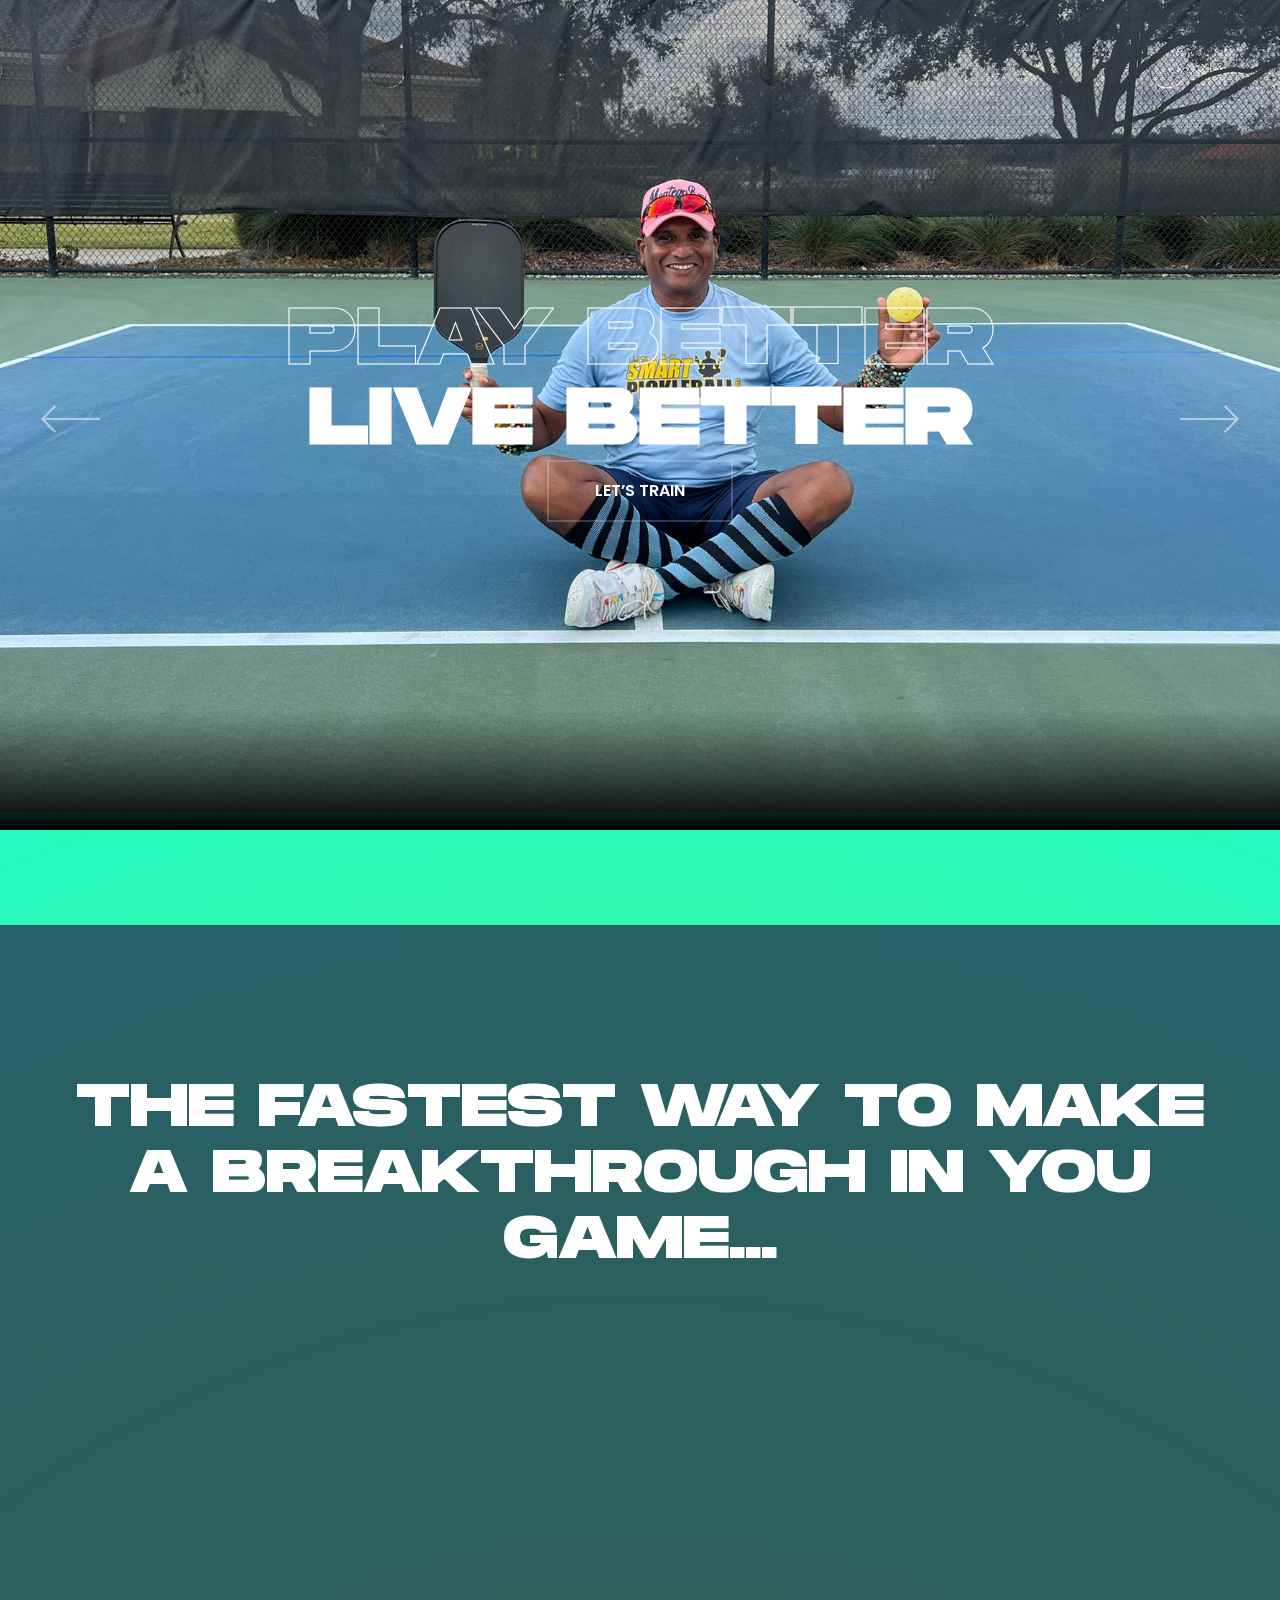
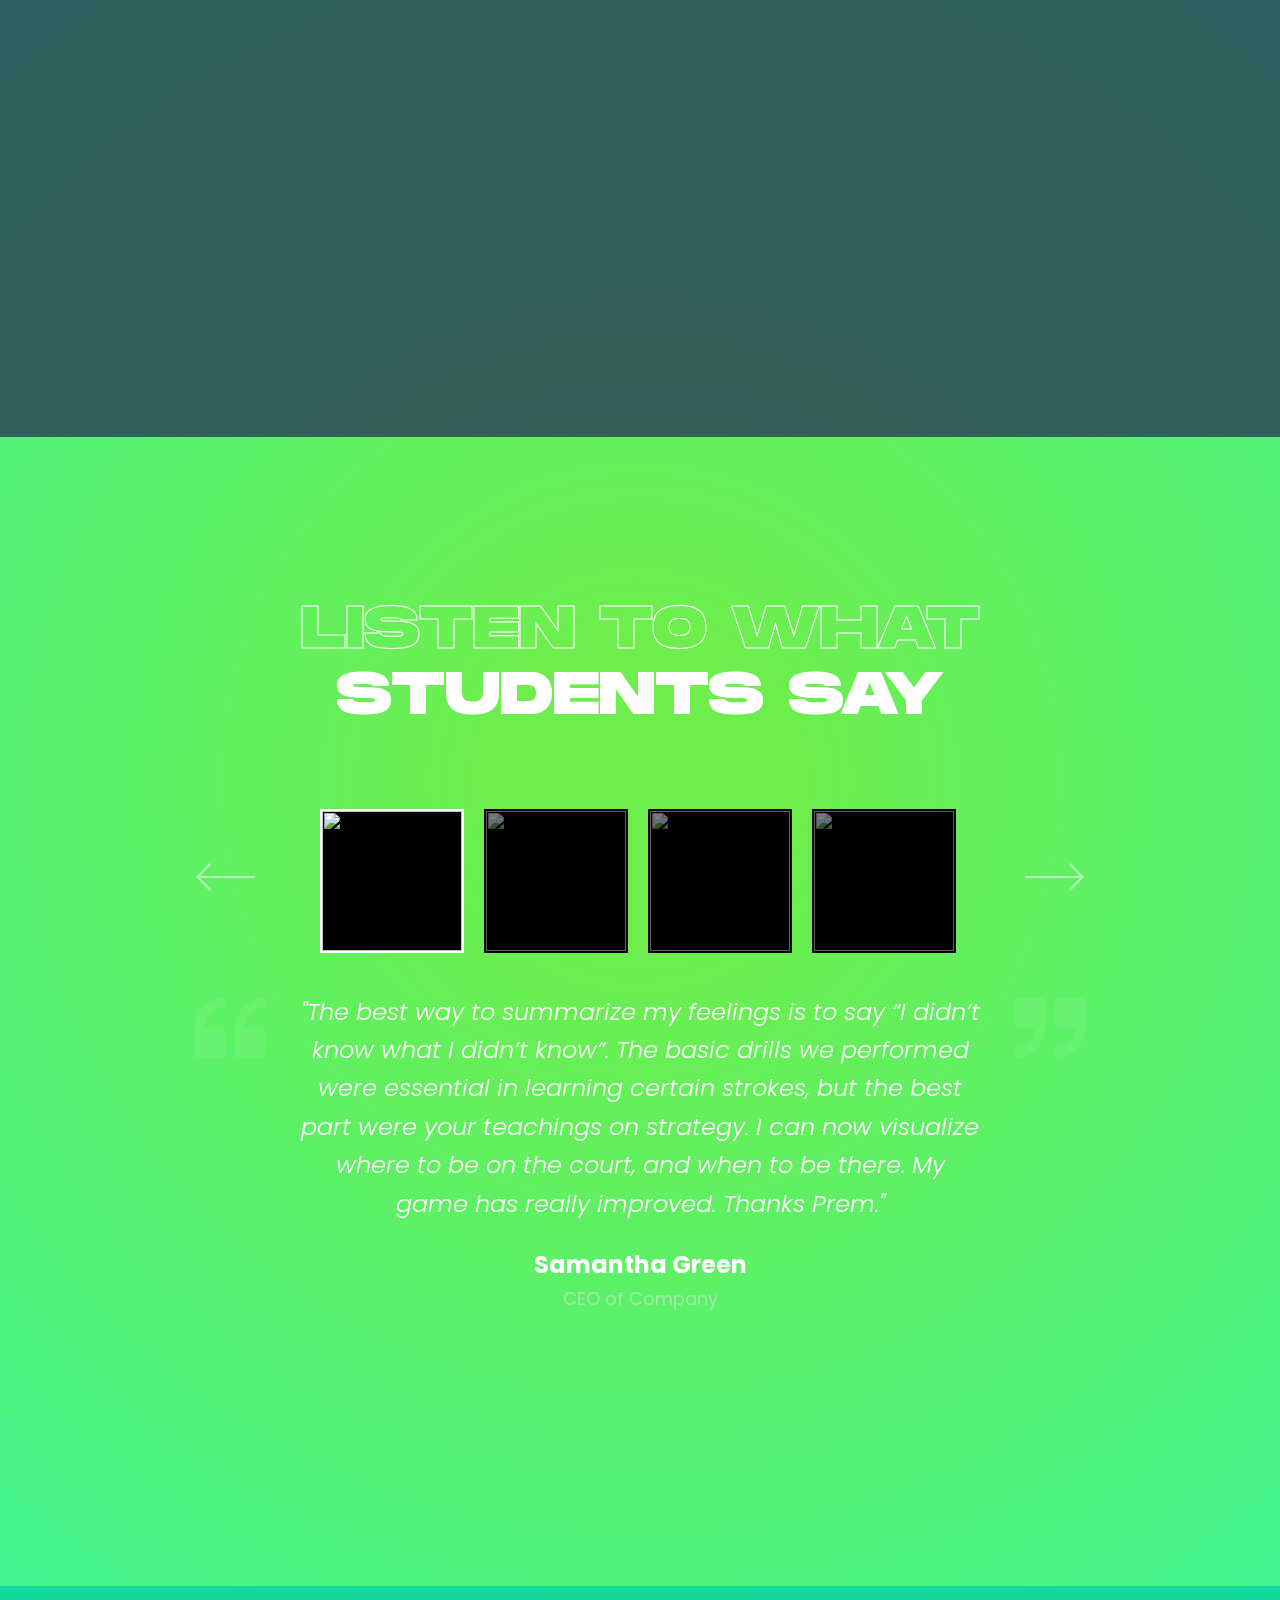
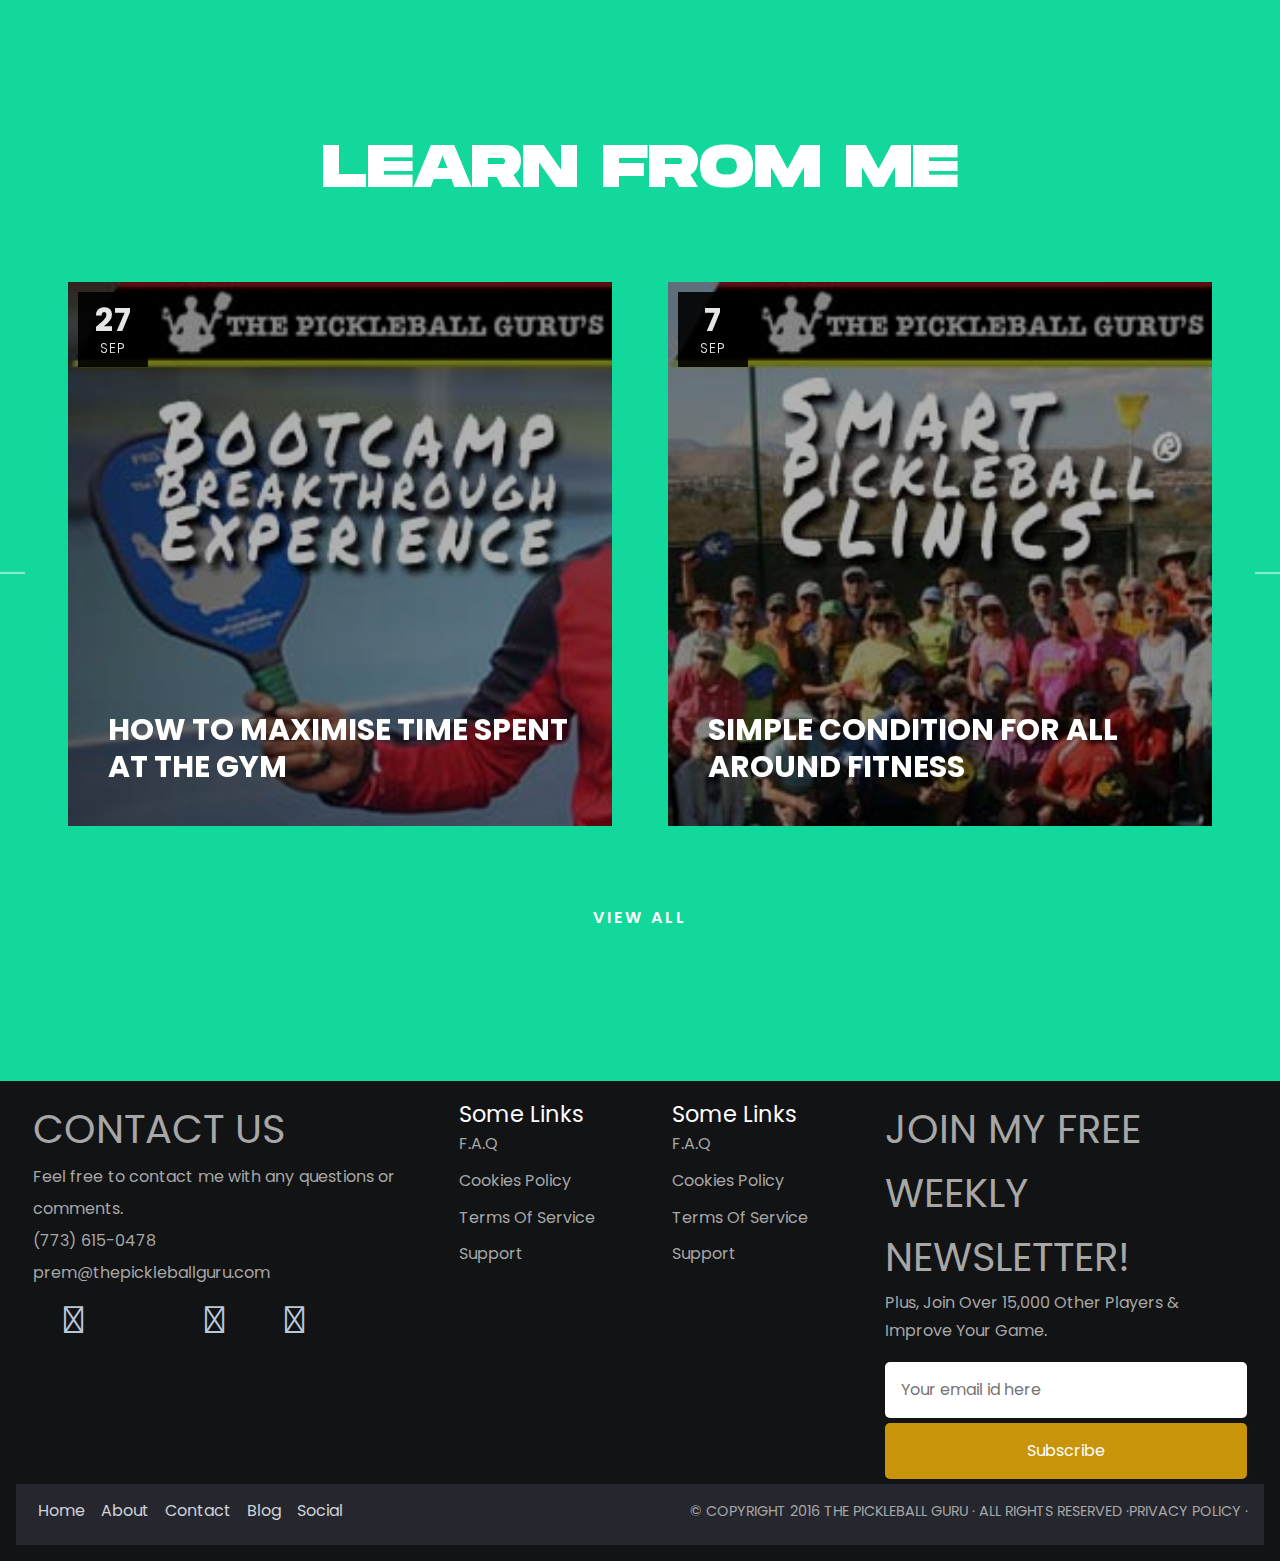
==== index.html @ e442450a "commit" ====
<!DOCTYPE html>
<html>

<!-- Mirrored from blackfit.getmytemplate.com/index.html by HTTrack Website Copier/3.x [XR&CO'2014], Tue, 21 Feb 2023 08:47:09 GMT -->
<head>
<meta charset="utf-8">
<title>The Pickleball GURU</title>
<!-- Stylesheets -->
<link href="css/bootstrap.css" rel="stylesheet">
<link href="css/style.css" rel="stylesheet">
<link href="css/responsive.css" rel="stylesheet">

<link rel="shortcut icon" href="images/logo1.png" type="image/x-icon">
<link rel="icon" href="images/logo1.png" type="image/x-icon">

<!-- Responsive -->
<meta http-equiv="X-UA-Compatible" content="IE=edge">
<meta name="viewport" content="width=device-width, initial-scale=1.0, maximum-scale=1.0, user-scalable=0">

<!--[if lt IE 9]><script src="https://cdnjs.cloudflare.com/ajax/libs/html5shiv/3.7.3/html5shiv.js"></script><![endif]-->
<!--[if lt IE 9]><script src="js/respond.js"></script><![endif]-->
</head>

<body class="hidden-bar-wrapper">

<div class="page-wrapper"> 	
 	<!-- Main Header-->
    <header class="main-header header-style-one">
    	
		<!--Header-Upper-->
        <div class="header-upper">
        	<div class="outer-container">
            	<div class="inner-container clearfix">					
					<!-- Header Social Box -->
					<div class="header-social-box clearfix">
						<a href="#" class="fa fa-facebook"></a>
						<a href="#" class="fa fa-twitter"></a>
						<a href="#" class="fa fa-instagram"></a>
						<a href="#" class="fa fa-linkedin"></a>
					</div>
					
					<div class="outer-box clearfix">
						
						<!-- Hidden Nav Toggler -->
						<div class="nav-toggler">
						   <div class="nav-btn"><button class="hidden-bar-opener">Menu</button></div>
						</div>
						<!-- / Hidden Nav Toggler -->
						
					</div>
					
					<div class="nav-outer clearfix">
						<!--Mobile Navigation Toggler-->
						<div class="mobile-nav-toggler"><span class="icon"><img src="images/icons/burger.svg" alt="" /></span></div>
						<!-- Main Menu -->
						<nav class="main-menu navbar-expand-md">
							<div class="navbar-header">
								<!-- Toggle Button -->    	
								<button class="navbar-toggler" type="button" data-toggle="collapse" data-target="#navbarSupportedContent" aria-controls="navbarSupportedContent" aria-expanded="false" aria-label="Toggle navigation">
									<span class="icon-bar"></span>
									<span class="icon-bar"></span>
									<span class="icon-bar"></span>
								</button>
							</div>
							
							<div class="navbar-collapse collapse clearfix" id="navbarSupportedContent">
								<ul class="navigation clearfix">
									<li class="dropdown"><a href="#"></a></li>
									<li class="dropdown"><a href="index.html">Home</a></li>
									<li class="dropdown"><a href="#">About Us</a></li>
									<li class="dropdown"><a href="#">Trainers</a></li>
									<li class="dropdown"><a href="#">Shop</a></li>
									<li class="dropdown"><a href="#">Blog</a></li>
									<li><a href="contact.html">Contact us</a></li>
								</ul>
							</div>
						</nav>
					</div>
                </div>
            </div>
        </div>
        <!--End Header Upper-->
        
		<!-- Sticky Header  -->
        <div class="sticky-header">
            <div class="auto-container clearfix">
                <!--Logo-->
                <div class="logo pull-left">
                    <a href="index.html" title=""><img src="images/logo1.png" style="width: 30%;" alt="" title=""></a>
                </div>
                <!--Right Col-->
                <div class="pull-right">
                    <!-- Main Menu -->
                    <nav class="main-menu">
                        <!--Keep This Empty / Menu will come through Javascript-->
                    </nav><!-- Main Menu End-->
					
                </div>
            </div>
        </div><!-- End Sticky Menu -->
		


		</div>
		<!-- Mobile Menu  -->
        <div class="mobile-menu">
            <div class="menu-backdrop"></div>
            <div class="close-btn"><span class="icon flaticon-multiply"></span></div>
            
            <nav class="menu-box">
                <div class="nav-logo"><a href="index.html"><img src="images/sidebar-logo.svg" alt="" title=""></a></div>
                <div class="menu-outer">
				<!--Here Menu Will Come Automatically Via Javascript / Same Menu as in Header--></div>
            </nav>
			
        </div>
		<!-- End Mobile Menu -->
	
    </header>
    <!-- End Main Header -->
	
	<!-- FullScreen Menu -->
	<div class="fullscreen-menu">
		<!--Close Btn-->
		<div class="close-menu"><span>Close</span></div>
		
		<div class="menu-outer-container">
			<div class="menu-box">
				<nav class="full-menu">
					<ul class="navigation">
						<li class><a href="index.html">Home</a></li>
						<li class="dropdown"><a href="#">About Us</a></li>
						<li class="dropdown"><a href="#">Trainers</a></li>
						<li class="dropdown"><a href="#">Shop</a></li>
						<li class="dropdown"><a href="#">Blog</a></li>
						<li><a href="contact.html">Contact us</a></li>
					</ul>
				</nav>
			</div>
		</div>
	</div>
	<!-- End FullScreen Menu -->
	
	<!-- Banner Section -->
    <section class="banner-section">
		<div class="main-slider-carousel owl-carousel owl-theme">
            
			<div class="slide">
				<div class="image-layer" style="background-image:url(images/main-slider/hero.jpeg)"></div>
				<div class="auto-container">
					<!-- Content Boxed -->
					<div class="content-boxed">
						<div class="inner-boxed">
							<h1>PLAY BETTER <span>LIVE BETTER</span></h1>
							<div class="btns-box">
								<div class="theme-btn purchase-box-btn btn-style-one"><span class="txt">LET’S TRAIN</span></div>
							</div>
						</div>
					</div>
				</div>
				
			</div>
			
			<div class="slide">
				<div class="image-layer" style="background-image:url(images/main-slider/hero2.jpg)"></div>
				<div class="auto-container">
					<!-- Content Boxed -->
					<div class="content-boxed">
						<div class="inner-boxed">
							<h1>PLAY BETTER <span>LIVE BETTER</span></h1>
							<div class="btns-box">
								<div class="theme-btn purchase-box-btn btn-style-one"><span class="txt">LET’S TRAIN</span></div>
							</div>
						</div>
					</div>
				</div>
				
			</div>
		</div>
	</section>
	
	<br>
	<br>
	<br>
	<br>
	
	<!-- Pricing Section -->
	<section class="pricing-section" style="background-image: url(images/background/hero5.jpg)">
		<div class="auto-container">
			<div class="sec-title centered">
				<h2>The Fastest Way to Make a Breakthrough in You Game…</h2>
			</div>
			<div class="row clearfix">
				
				<!-- Pricing Block -->
				<div class="price-block col-lg-4 col-md-4 col-sm-12">
					<div class="inner-box wow fadeInLeft" data-wow-delay="0ms" data-wow-duration="1500ms">
						<div class="icon-box">
							<img src="images/icons/re.png" alt="" />
						</div>
						
						<div class="price"><span>FREE WEBINAR:ON THE 5 BIGGEST MISTAKES MOST PICKLEBALL PLAYERS MAKE</span></div>
						<div class="text">Whether you're brand new or have played for years, you're probably make these silly mistakes on the court.        </div>
						<div class="theme-btn btn-style-one purchase-box-btn"><span class="txt">SERVE IT TO ME</span></div>
					</div>
				</div>
				
				<!-- Pricing Block -->
				<div class="price-block col-lg-4 col-md-4 col-sm-12">
					<div class="inner-box wow fadeInLeft" data-wow-delay="0ms" data-wow-duration="1500ms">
						<div class="icon-box">
							<iframe src="https://www.youtube.com/embed/zOK0CsacZWw" frameborder="0"></iframe>
						</div>
						<div class="price"><span>Use My Easy Ratings & Goals Guide to Find (& Improve) Your Current Skill Level</span></div>
						<div class="text">Use my simple “yes-or-no” criteria to determine your current level of play. PLUS, find out exactly what to focus on next to get to the next level.</div>
						<div class="theme-btn btn-style-one purchase-box-btn"><span class="txt">TELL ME MY LEVEL</span></div>
					</div>
				</div>
				
				<!-- Pricing Block -->
				<div class="price-block col-lg-4 col-md-4 col-sm-12">
					<div class="inner-box wow fadeInLeft" data-wow-delay="0ms" data-wow-duration="1500ms">
						<div class="icon-box">
							<iframe src="https://player.vimeo.com/video/210099347" frameborder="0"></iframe>
						</div>
						<div class="price"><span>FREE 3-Part Video Training Series on Using & Improving the "Critical" Third Shot</span></div>
						<div class="text">Find out why the third shot in pickleball is so important, the most common mistakes and get my Insider's Guide to Pickleball Drill Gear.</div>
						<div class="theme-btn btn-style-one purchase-box-btn"><span class="txt">I'M UP NEXT</span></div>
					</div>
				</div>
				
			</div>
		</div>
	</section>
	<!-- End Pricing Section -->
	<!-- Testimonial Section Two -->
	<section class="testimonial-section-two">
		<div class="auto-container">
			<div class="sec-title centered">
				<h2><span>LISTEN TO WHAT</span><br>STUDENTS SAY</h2>
			</div>
			
			<div class="testimonial-outer">
				
				
				<!--Product Thumbs Carousel-->
				<div class="client-thumb-outer">
                    <div class="client-thumbs-carousel owl-carousel owl-theme">
                        <div class="thumb-item">
                            <figure class="thumb-box"><img src="https://i.ibb.co/8x9xK4H/team.jpg" alt=""></figure>
                        </div>
                        <div class="thumb-item">
                            <figure class="thumb-box"><img src="https://i.ibb.co/8x9xK4H/team.jpg" alt=""></figure>
                        </div>
                        <div class="thumb-item">
                            <figure class="thumb-box"><img src="https://i.ibb.co/8x9xK4H/team.jpg" alt=""></figure>
                        </div>
                        <div class="thumb-item">
                            <figure class="thumb-box"><img src="https://i.ibb.co/8x9xK4H/team.jpg" alt=""></figure>
                        </div>
                        <div class="thumb-item">
                            <figure class="thumb-box"><img src="https://i.ibb.co/8x9xK4H/team.jpg" alt=""></figure>
                        </div>
                        <div class="thumb-item">
                            <figure class="thumb-box"><img src="https://i.ibb.co/8x9xK4H/team.jpg" alt=""></figure>
                        </div>
                    </div>
                </div>
				
            	<!-- Client Testimonial Carousel -->
                <div class="client-testimonial-carousel owl-carousel owl-theme">
                    <!--Testimonial Block -->
                    <div class="testimonial-block-two">
                        <div class="inner-box">
							<span class="quote-left flaticon-quote-3"></span>
							<span class="quote-right flaticon-quote-4"></span>
							<div class="text">     "The best way to summarize my feelings is to say “I didn’t know what I didn’t know”. The basic drills we performed were
								essential in learning certain strokes, but the best part were your teachings on strategy. I can now visualize where to
								be on the court, and when to be there. My game has really improved. Thanks Prem."</div>
							<div class="author-info">
								<div class="author-name">Samantha Green</div>
								<div class="designation">CEO of Company</div>
							</div>
                        </div>
                    </div>
                    
                    <!--Testimonial Block -->
                    <div class="testimonial-block-two">
                        <div class="inner-box">
							<span class="quote-left flaticon-quote-3"></span>
							<span class="quote-right flaticon-quote-4"></span>
							<div class="text">"All I can say is WOW!!! After just three days of working with Prem, my approach to the game has completely changed.
								Prem broke it down in a way that was easy to understand and relate to. He was able to point out my mistakes within
								minutes and helped me correct them even faster. He gave helpful tips for drilling and really helped me “play smarter”
								pickleball. All I know is, the next time Prem comes to my neck of the woods I will be the first one to sign up!”</div>
							<div class="author-info">
								<div class="author-name">Samantha Green</div>
								<div class="designation">CEO of Company</div>
							</div>
                        </div>
                    </div>
					
					<!--Testimonial Block -->
                    <div class="testimonial-block-two">
                        <div class="inner-box">
							<span class="quote-left flaticon-quote-3"></span>
							<span class="quote-right flaticon-quote-4"></span>
							<div class="text">"What I like about Prem is that he gives you a chance to come to your own realization that the changes he’s
								suggesting are good. He believes in what he’s saying, but he doesn’t pressure you to do it his way…"</div>
							<div class="author-info">
								<div class="author-name">Samantha Green</div>
								<div class="designation">CEO of Company</div>
							</div>
                        </div>
                    </div>
                    
                    <!--Testimonial Block -->
                    <div class="testimonial-block-two">
                        <div class="inner-box">
							<span class="quote-left flaticon-quote-3"></span>
							<span class="quote-right flaticon-quote-4"></span>
							<div class="text">"My wife I were very excited about taking your seminar. We had recently watched your webinar and learned some really
								good pointers and we hoped that doing your clinic would elevate our games. We loved it! You really brought up some
								things we never would have thought about on our own. We are putting our new knowledge to the test every game. Cant
								wait to get more playing time. We would tell anyone considering doing your clinic DO IT ! Thanks so much</div>
							<div class="author-info">
								<div class="author-name">Samantha Green</div>
								<div class="designation">CEO of Company</div>
							</div>
                        </div>
                    </div>
					
					<!--Testimonial Block -->
                    <div class="testimonial-block-two">
                        <div class="inner-box">
							<span class="quote-left flaticon-quote-3"></span>
							<span class="quote-right flaticon-quote-4"></span>
							<div class="text">“BLACKFIT’s 90 day challenge put me back in the gym on a consistent basis. I eat clean and listen to the advice of coach on every workout”</div>
							<div class="author-info">
								<div class="author-name">Samantha Green</div>
								<div class="designation">CEO of Company</div>
							</div>
                        </div>
                    </div>
					
					<!--Testimonial Block -->
                    
                    
                </div>
				
            </div>
			
		</div>
	</section>
	<!-- End Testimonial Section -->
	
	<!-- News Section -->
	<section class="news-section">
		<div class="auto-container">
			<div class="sec-title centered">
				<h2>Learn From Me</h2>
			</div>
			
			<div class="single-item-carousel owl-carousel owl-theme">
			
				<div class="row clearfix">
					
					<!-- Column -->
					<div class="column col-lg-6 col-md-12 col-sm-12">
					
						<!-- News Block -->
						<div class="news-block">
							<div class="inner-box">
								<a href="blog-detail.html" class="overlay-link"></a>
								<div class="image">
									<img src="images/background/learn1test1.jpg" alt="" />
									<div class="post-date">
										<span>27</span>SEP
									</div>
									<div class="content">
										<h4><a href="blog-detail.html">HOW TO MAXIMISE TIME SPENT AT THE GYM</a></h4>
									</div>
								</div>
							</div>
						</div>
					
					</div>
					
					<!-- Column -->
					<div class="column col-lg-6 col-md-12 col-sm-12">
						
						<!-- News Block -->
						<div class="news-block">
							<div class="inner-box">
								<a href="blog-detail.html" class="overlay-link"></a>
								<div class="image">
									<img src="images/background/learn-from-me-clinics.jpg" alt="" />
									<div class="post-date">
										<span>7</span>SEP
									</div>
									<div class="content">
										<h4><a href="blog-detail.html">SIMPLE CONDITION FOR ALL AROUND FITNESS</a></h4>
									</div>
								</div>
							</div>
						</div>
						
						<!-- News Block -->
						
						
					</div>
					
				</div>
				
				<div class="row clearfix">
					
					<!-- Column -->
					<div class="column col-lg-6 col-md-12 col-sm-12">
					
						<!-- News Block -->
						<div class="news-block">
							<div class="inner-box">
								<a href="blog-detail.html" class="overlay-link"></a>
								<div class="image">
									<img src="images/resource/news-1.jpg" alt="" />
									<div class="post-date">
										<span>27</span>SEP
									</div>
									<div class="content">
										<h4><a href="blog-detail.html">HOW TO MAXIMISE TIME SPENT AT THE GYM</a></h4>
									</div>
								</div>
							</div>
						</div>
					
					</div>
					
					<!-- Column -->
					<div class="column col-lg-6 col-md-12 col-sm-12">
						
						<!-- News Block -->
						<div class="news-block">
							<div class="inner-box">
								<a href="blog-detail.html" class="overlay-link"></a>
								<div class="image">
									<img src="images/resource/news-2.jpg" alt="" />
									<div class="post-date">
										<span>7</span>SEP
									</div>
									<div class="content">
										<h4><a href="blog-detail.html">SIMPLE CONDITION FOR ALL AROUND FITNESS</a></h4>
									</div>
								</div>
							</div>
						</div>
						
						<!-- News Block -->
						<div class="news-block">
							<div class="inner-box">
								<a href="blog-detail.html" class="overlay-link"></a>
								<div class="image">
									<img src="images/resource/news-3.jpg" alt="" />
									<div class="post-date">
										<span>18</span>SEP
									</div>
									<div class="content">
										<h4><a href="blog-detail.html">10 TIPS HOW TO PREPARE MEALS FAST AND EASY</a></h4>
									</div>
								</div>
							</div>
						</div>
						
					</div>
					
				</div>
				
				<div class="row clearfix">
					
					<!-- Column -->
					<div class="column col-lg-6 col-md-12 col-sm-12">
					
						<!-- News Block -->
						<div class="news-block">
							<div class="inner-box">
								<a href="blog-detail.html" class="overlay-link"></a>
								<div class="image">
									<img src="images/background/learn1test1.jpg" alt="" />
									<div class="post-date">
										<span>27</span>SEP
									</div>
									<div class="content">
										<h4><a href="blog-detail.html">HOW TO MAXIMISE TIME SPENT AT THE GYM</a></h4>
									</div>
								</div>
							</div>
						</div>
					
					</div>
					
					<!-- Column -->
					<div class="column col-lg-6 col-md-12 col-sm-12">
						
						<!-- News Block -->
						<div class="news-block">
							<div class="inner-box">
								<a href="blog-detail.html" class="overlay-link"></a>
								<div class="image">
									<img src="images/resource/news-2.jpg" alt="" />
									<div class="post-date">
										<span>7</span>SEP
									</div>
									<div class="content">
										<h4><a href="blog-detail.html">SIMPLE CONDITION FOR ALL AROUND FITNESS</a></h4>
									</div>
								</div>
							</div>
						</div>
						
						<!-- News Block -->
						<div class="news-block">
							<div class="inner-box">
								<a href="blog-detail.html" class="overlay-link"></a>
								<div class="image">
									<img src="images/resource/news-3.jpg" alt="" />
									<div class="post-date">
										<span>18</span>SEP
									</div>
									<div class="content">
										<h4><a href="blog-detail.html">10 TIPS HOW TO PREPARE MEALS FAST AND EASY</a></h4>
									</div>
								</div>
							</div>
						</div>
						
					</div>
					
				</div>
			
			</div>
			
			<div class="lower-text text-center">
				<a href="blog-detail-two.html" class="view-all">View all</a>
			</div>
			
		</div>
	</section>
	<!-- End News Section -->
	
	<!-- Main Footer -->
    <footer class="footer">
		<div class="row primary">
		  <div class="column about">
		
		  <h3>CONTACT US</h3>
		
		   <p>
			Feel free to contact me with any questions or comments.<br>
			(773) 615-0478<br>
			 prem@thepickleballguru.com<br>
		  </p>
		
		  <div class="social">
			<i class="fa-brands fa-facebook-square"></i>
			<i class="fa-brands fa-instagram-square"></i>
			<i class="fa-brands fa-twitter-square"></i>
			<i class="fa-brands fa-youtube-square"></i>
			<i class="fa-brands fa-whatsapp-square"></i>
		  </div>
		</div>
		
		<div class="column links">
		<h3>Some Links</h3>
		
		 <ul>
		
		  <li>
		   <a href="#faq">F.A.Q</a>
		  </li>
		  <li>
		   <a href="#cookies-policy">Cookies Policy</a>
		  </li>
		  <li>
		   <a href="#terms-of-services">Terms Of Service</a>
		  </li>
		  <li>
		   <a href="#support">Support</a>
		  </li>
		 </ul>
		
		</div>
		
		
		<div class="column links">
		  <h3>Some Links</h3>
		   <ul>
			<li>
			 <a href="#faq">F.A.Q</a>
			</li>
			<li>
			 <a href="#cookies-policy">Cookies Policy</a>
			</li>
			<li>
			<a href="#terms-of-services">Terms Of Service</a>
			</li>
			<li>
			<a href="#support">Support</a>
			</li>
		  </ul>
		</div>
		
		<div class="column subscribe">
		 <h3>JOIN MY FREE WEEKLY NEWSLETTER!</h3>
		 <p>Plus, Join Over 15,000 Other Players & Improve Your Game.</p>
		  <div>
		   <input class="input" type="email" placeholder="Your email id here" />
		   <button class="sub">Subscribe</button>
		  </div>
		</div>
		
		</div>
		
		<div class="row-foot copyright">
		  <div class="footer-menu">
		
		  <a href="">Home</a>
		  <a href="">About</a>
		  <a href="">Contact</a>
		  <a href="">Blog</a>
		  <a href="">Social</a>
		
		  </div>
		   <p>© COPYRIGHT 2016 THE PICKLEBALL GURU · ALL RIGHTS RESERVED ·PRIVACY POLICY ·</p>
		</div>
		</footer>
	
</div>
<!--End pagewrapper-->

<!--Scroll to top-->
<div class="scroll-to-top scroll-to-target" data-target="html"><span class="fa fa-angle-up"></span></div>

<!-- Purchase Popup -->
<div id="purchase-popup" class="purchase-popup">
	<div class="close-search theme-btn"><span>Close</span></div>
	<div class="popup-inner">
		<div class="overlay-layer"></div>
		
    	<div class="purchase-form">
			<div class="sec-title centered">
				<h2><span>GET IN THE</span> SMART GAME</h2>
				<div class="text">JOIN TODAY FOR MY FREE RATINGS & GOALS GUIDE	</div>
			</div>
        	
			<!-- Default Form -->
			<form method="post" action="http://blackfit.getmytemplate.com/contact.html">
				<div class="row clearfix">
				
					<div class="col-lg-6 col-md-6 col-sm-12 form-group">
						<input type="text" name="name" placeholder="Name" required>
					</div>
					
					<div class="col-lg-6 col-md-6 col-sm-12 form-group">
						<input type="email" name="email" placeholder="Email" required>
					</div>
					
					<div class="form-group text-center col-lg-12 col-md-12 col-sm-12">
						<button class="theme-btn btn-style-one" type="submit" name="submit-form"><span class="txt">GET FREE UPDATES</span></button>
					</div>
					
				</div>
			</form>
			
            
        </div>
        
    </div>
</div>

<script src="js/jquery.js"></script>
<script src="js/popper.min.js"></script>
<script src="js/bootstrap.min.js"></script>
<script src="js/jquery.mCustomScrollbar.concat.min.js"></script>
<script src="js/jquery.fancybox.js"></script>
<script src="js/appear.js"></script>
<script src="js/owl.js"></script>
<script src="js/wow.js"></script>
<script src="js/jquery-ui.js"></script>
<script src="js/script.js"></script>

</body>

<!-- Mirrored from blackfit.getmytemplate.com/index.html by HTTrack Website Copier/3.x [XR&CO'2014], Tue, 21 Feb 2023 08:47:10 GMT -->
</html>
---- css/style.css ----
/* BlackFit HTML Template */

/************ TABLE OF CONTENTS ***************
1. Fonts
2. Reset
3. Global
4. Main Header / Style Two / Style Three
5. Main Slider
6. Testimonial Section / Two
7. Services Section
8. We Are Section / Two
9. Gallery Section / Two
10. Counter Section / Two
11. Pricing Section / Two
12. Coaching Section
13. Calculator Section
14. News Section
15. Main Footer
16. Yoga Section
17. Timing Section
18. Team Section
19. In Touch Section
20. Page Title
21. Video Section
22. Comming Soon Section
23. Trainer Section
24. Trainer Section 02
25. Body Builder 01
26. Body Builder 02
27. Shop Items
28. Shop Detail
29. Cart Section
30. Checkout Section
31. Blog Widgets
32. Blog Detail Section
33. Error Section
34. Map Section
35. Contact Form Section

**********************************************/

@import url('https://fonts.googleapis.com/css?family=Poppins:300,400,500,600,700,800,900&amp;display=swap');

/* font-family: 'Poppins', sans-serif; */

@import url('font-awesome.css');
@import url('flaticon.css');
@import url('animate.css');
@import url('owl.css');
@import url('animation.css');
@import url('jquery-ui.css');
@import url('custom-animate.css');
@import url('jquery.fancybox.min.css');
@import url('jquery.bootstrap-touchspin.css');
@import url('jquery.mCustomScrollbar.min.css');

@font-face {
  font-family: 'MonumentExtended-Regular';
  src:  url('../fonts/monumentExtended-Regular.eot');
  src:  url('../fonts/monumentExtended-Regular.eot#iefix') format('embedded-opentype'),
    url('../fonts/monumentExtended-Regular.ttf') format('truetype'),
    url('../fonts/monumentExtended-Regular.woff') format('woff'),
    url('../fonts/monumentExtended-Regular.svg#monumentExtended-Regular') format('svg');
  font-weight: normal;
  font-style: normal;
  font-display: block;
}

@font-face {
  font-family: 'MonumentExtended-Ultrabold';
  src:  url('../fonts/monumentExtended-Ultrabold.eot');
  src:  url('../fonts/monumentExtended-Ultrabold.eot#iefix') format('embedded-opentype'),
    url('../fonts/monumentExtended-Ultrabold.ttf') format('truetype'),
    url('../fonts/monumentExtended-Ultrabold.woff') format('woff'),
    url('../fonts/monumentExtended-Ultrabold.html#monumentExtended-Ultrabold') format('svg');
  font-weight: normal;
  font-style: normal;
  font-display: block;
}

/*** 

====================================================================
	Reset
====================================================================

 ***/
 
* {
	margin:0px;
	padding:0px;
	border:none;
	outline:none;
}

/*** 

====================================================================
	Global Settings
====================================================================

 ***/

body {
	font-family: 'MonumentExtended-Regular';
	font-size:14px;
	color:#fff;
	line-height:1.7em;
	font-weight:400;
	background: rgb(109,238,76);
background: radial-gradient(circle, rgba(109,238,76,1) 6%, rgba(0,255,252,1) 100%);
	-moz-font-smoothing: antialiased;
}

.bordered-layout .page-wrapper{
	padding:0px 50px 0px;
}

a{
	text-decoration:none;
	cursor:pointer;
	color:#fdbd15;
}

button,
a:hover,a:focus,a:visited{
	text-decoration:none;
	outline:none !important;
}

h1,h2,h3,h4,h5,h6 {
	position:relative;
	font-weight:normal;
	margin:0px;
	background:none;
	line-height:1.6em;
	font-family: 'MonumentExtended-Ultrabold';
}

input,button,select,textarea{
	
}

textarea{
	overflow:hidden;
}

p{
	position:relative;
	line-height:1.8em;	
}

/* Typography */

h1{
	font-size:80px;
}

h2{
	font-size:60px;
}

h3{
	font-size:40px;
}

h4{
	font-size:30px;
}

h5{
	font-size:22px;
}

h6{
	font-size:18px;
}

.auto-container{
	position:static;
	max-width:1200px;
	padding:0px 15px;
	margin:0 auto;
}

.medium-container{
	max-width:850px;
}

.page-wrapper{
	position:relative;
	margin:0 auto;
	width:100%;
	min-width:300px;
}

ul,li{
	list-style:none;
	padding:0px;
	margin:0px;	
}

img{
	display:inline-block;
	max-width:100%;
}

.theme-btn{
	cursor:pointer;
	display:inline-block;
	transition:all 0.3s ease;
	-moz-transition:all 0.3s ease;
	-webkit-transition:all 0.3s ease;
	-ms-transition:all 0.3s ease;
	-o-transition:all 0.3s ease;
}

.centered{
	text-align:center;	
}

/***

====================================================================
	Scroll To Top style
====================================================================

***/

.scroll-to-top{
	position:fixed;
	bottom:60px;
	right:60px;
	width:60px;
	height:60px;
	color:#ffffff;
	font-size:18px;
	text-transform:uppercase;
	line-height:58px;
	text-align:center;
	z-index:100;
	cursor:pointer;
	display:none;
	border-radius:0px;
	border:1px solid #ffffff;
	-webkit-transition:all 300ms ease;
	-ms-transition:all 300ms ease;
	-o-transition:all 300ms ease;
	-moz-transition:all 300ms ease;
	transition:all 300ms ease;
}

.scroll-to-top:hover{
	color:#000000;
	background:#ffffff;
}

/* List Style One */

.list-style-one{
	position:relative;
}

.list-style-one li{
	position:relative;
	color:#ffffff;
	font-size:16px;
	padding-left:30px;
	font-weight:400;
	line-height:1.6em;
	margin-bottom:20px;
}

.list-style-one li .icon{
	position:absolute;
	left:0px;
	top:5px;
	color:#fe4c1c;
	font-size:18px;
	line-height:1em;
	font-weight:300;
	-webkit-transition:all 300ms ease;
	-moz-transition:all 300ms ease;
	-ms-transition:all 300ms ease;
	-o-transition:all 300ms ease;
	transition:all 300ms ease;
}

/* CUSTOM BUTTON */

.custom-btn {
	position: relative;
	display: inline-block;
	width: 200px;
	height: 58px;
	line-height: 56px;
	text-align: center;
	background-color: transparent;
	cursor: pointer;
	text-decoration: none;
	font-family: 'Poppins', sans-serif;
}

.custom-btn:hover {
	text-decoration: none;
}

.custom-btn:hover svg rect {
	stroke-width: 1;
	stroke-dasharray: 130, 500;
	stroke-dashoffset: 340;
	color:#ffffff;
}

.custom-btn svg {
	width: 200px;
	height: 58px;
	position: absolute;
	top: 0;
	left: 0;
}

.custom-btn svg rect {
	width: 198px;
	height: 56px;
	stroke-width: 1;
	stroke-dasharray: 353, 0;
	stroke-dashoffset: 0;
	-webkit-transition: all 600ms ease;
	transition: all 600ms ease;
}

.custom-btn span {
	display: inline-block;
	color: #ffffff;
	font-size: 16px;
	font-weight: 600;
	font-family: 'Poppins', sans-serif;
}

/*Btn Style One*/

.btn-style-one{
	position: relative;
	display: inline-block;
	font-size: 16px;
	line-height: 30px;
	color: #ffffff;
	cursor:pointer;
	padding: 14px 46px;
	font-weight: 600;
	overflow: hidden;
	border-radius:0px;
	text-transform: uppercase;
	border:2px solid rgba(255,255,255,0.20);
	font-family: 'Poppins', sans-serif;
	transition: all 300ms ease;
    -moz-transition: all 300ms ease;
    -webkit-transition: all 300ms ease;
    -ms-transition: all 300ms ease;
    -o-transition: all 300ms ease;
}

.btn-style-one .txt{
	position:relative;
	z-index:1;
	
}

.btn-style-one:before{
    content: '';
    position: absolute;
    top: 0;
    left: 0;
    width: 100%;
    height: 100%;
    z-index: 1;
    opacity: 0;
    background-color: #ffffff;
    transition: all 300ms ease;
    -moz-transition: all 300ms ease;
    -webkit-transition: all 300ms ease;
    -ms-transition: all 300ms ease;
    -o-transition: all 300ms ease;
    -webkit-transform: scale(1, 0.5);
    transform: scale(1, 0.5);
}

.btn-style-one:hover::before{
    opacity: 1;
    transform: scale(1, 1);
	-webkit-transform: scale(1, 1);
}

.btn-style-one:hover{
	color: #000000;
	border-color:#ffffff;
}

/* Btn Style Two */

.btn-style-two{
	position: relative;
	display: inline-block;
	font-size: 16px;
	line-height: 30px;
	color: #000000;
	padding: 14px 46px;
	font-weight: 600;
	overflow: hidden;
	border-radius:0px;
	text-transform: uppercase;
	border:2px solid #000000;
	font-family: 'Poppins', sans-serif;
	transition: all 300ms ease;
    -moz-transition: all 300ms ease;
    -webkit-transition: all 300ms ease;
    -ms-transition: all 300ms ease;
    -o-transition: all 300ms ease;
}

.btn-style-two .txt{
	position:relative;
	z-index:1;
	
}

.btn-style-two:before{
    content: '';
    position: absolute;
    top: 0;
    left: 0;
    width: 100%;
    height: 100%;
    z-index: 1;
    opacity: 0;
    background-color: #000000;
    transition: all 300ms ease;
    -moz-transition: all 300ms ease;
    -webkit-transition: all 300ms ease;
    -ms-transition: all 300ms ease;
    -o-transition: all 300ms ease;
    -webkit-transform: scale(1, 0.5);
    transform: scale(1, 0.5);
}

.btn-style-two:hover::before{
    opacity: 1;
    transform: scale(1, 1);
	-webkit-transform: scale(1, 1);
}

.btn-style-two:hover{
	color: #ffffff;
}

/* Btn Style Three */

.btn-style-three{
	position: relative;
	display: inline-block;
	font-size: 16px;
	line-height: 30px;
	color: #e5e5e5;
	padding: 16px 46px 16px;
	font-weight: 600;
	overflow: hidden;
	border-radius:0px;
	letter-spacing:2px;
	background: #000000 !important;
	text-transform: capitalize;
	font-family: 'Poppins', sans-serif;
}

.btn-style-three .txt{
	position:relative;
	z-index:1;
}

.btn-style-three:before{
    content: '';
    position: absolute;
    top: 0;
    left: 0;
    width: 100%;
    height: 100%;
    z-index: 1;
    opacity: 0;
    -webkit-transition: all 0.4s;
    -moz-transition: all 0.4s;
    -o-transition: all 0.4s;
    transition: all 0.4s;
    -webkit-transform: scale(1, 0.5);
    transform: scale(1, 0.5);
	background-color:#313030;
}

.btn-style-three:hover::before{
    opacity: 1;
    -webkit-transform: scale(1, 1);
    transform: scale(1, 1);
}

.btn-style-three:hover{
	color: #ffffff;
	border-color:#fdbd15;
}

/* Btn Style Four */

.btn-style-four{
	position: relative;
	display: inline-block;
	font-size: 16px;
	line-height: 30px;
	color: #ffffff;
	padding: 10px 32px 10px;
	font-weight: 600;
	overflow: hidden;
	border-radius:0px;
	background: none;
	text-transform: capitalize;
	background-color:#fdbd15;
	font-family: 'Montserrat', sans-serif;
}

.btn-style-four .txt{
	position:relative;
	z-index:1;
}

.btn-style-four:before{
    content: '';
    position: absolute;
    top: 0;
    left: 0;
    width: 100%;
    height: 100%;
    z-index: 1;
    opacity: 0;
    -webkit-transition: all 0.4s;
    -moz-transition: all 0.4s;
    -o-transition: all 0.4s;
    transition: all 0.4s;
    -webkit-transform: scale(1, 0.5);
    transform: scale(1, 0.5);
	background-color:#025158;
}

.btn-style-four:hover::before{
    opacity: 1;
    -webkit-transform: scale(1, 1);
    transform: scale(1, 1);
}

.btn-style-four:hover{
	color: #ffffff;
}

/* Btn Style Five */

.btn-style-five{
	position: relative;
	display: inline-block;
	font-size: 16px;
	line-height: 30px;
	color: #ffffff;
	padding: 15px 40px 15px;
	font-weight: 400;
	overflow: hidden;
	border-radius:0px;
	background-color: #485452;
	text-transform: capitalize;
	font-family: 'Montserrat', sans-serif;
}

.btn-style-five .txt{
	position:relative;
	z-index:1;
	transition: all 300ms ease;
    -moz-transition: all 300ms ease;
    -webkit-transition: all 300ms ease;
    -ms-transition: all 300ms ease;
    -o-transition: all 300ms ease;
}

.btn-style-five:before{
    content: '';
    position: absolute;
    top: 0;
    left: 0;
    width: 100%;
    height: 100%;
    z-index: 1;
    opacity: 0;
    background-color: #fdbd15;
    -webkit-transition: all 0.4s;
    -moz-transition: all 0.4s;
    -o-transition: all 0.4s;
    transition: all 0.4s;
    -webkit-transform: scale(1, 0.5);
    transform: scale(1, 0.5);
}

.btn-style-five:hover::before{
    opacity: 1;
    transform: scale(1, 1);
	-webkit-transform: scale(1, 1);
}

.btn-style-five:hover{
	color: #ffffff;
}

/* Social Icon One */

.social-icon-one{
	position: relative;
	display: block;
}

.social-icon-one .title{
	position: relative;
	font-size: 20px;
	line-height: 26px;
	color: #ffffff;
	font-weight: 700;
	margin-right: 15px;
}

.social-icon-one li{
	position: relative;
	display: inline-block;
	font-size: 16px;
	line-height: 24px;
	color: #ffffff;
	margin-right: 22px;
}

.social-icon-one li:last-child{
	margin-right: 0;
}

.social-icon-one li a{
	position: relative;
	display: block;
	font-size: 16px;
	line-height: 24px;
	color: #ffffff;
	-webkit-transition: all 300ms ease;
	-moz-transition: all 300ms ease;
	-ms-transition: all 300ms ease;
	-o-transition: all 300ms ease;
	transition: all 300ms ease;
}

.social-icon-one li a:hover{
	color: #fdbd15;
}

.theme_color{
	color:#fdbd15;
}

/* width */
::-webkit-scrollbar {
  width: 7px;
}

/* Track */
::-webkit-scrollbar-track {
  background: #000000; 
}
 
/* Handle */
::-webkit-scrollbar-thumb {
  background: #ffffff; 
}

/* Handle on hover */
::-webkit-scrollbar-thumb:hover {
  background: #555; 
}

/*=== Preloder ===*/
#preloder {
  position: fixed;
  width: 100%;
  height: 100%;
  top: 0;
  left: 0;
  z-index: 999999;
  background: #000000;
}

.loader {
  width: 30px;
  height: 30px;
  border: 3px solid #ffffff;
  position: absolute;
  top: 50%;
  left: 50%;
  margin-top: -13px;
  margin-left: -13px;
  border-radius: 60px;
  border-left-color: transparent;
  animation: loader 0.8s linear infinite;
  -webkit-animation: loader 0.8s linear infinite;
}

@keyframes loader {
  0% {
    -webkit-transform: rotate(0deg);
            transform: rotate(0deg);
  }
  50% {
    -webkit-transform: rotate(180deg);
            transform: rotate(180deg);
  }
  100% {
    -webkit-transform: rotate(360deg);
            transform: rotate(360deg);
  }
}

@-webkit-keyframes loader {
  0% {
    -webkit-transform: rotate(0deg);
  }
  50% {
    -webkit-transform: rotate(180deg);
  }
  100% {
    -webkit-transform: rotate(360deg);
  }
}

img{
	display:inline-block;
	max-width:100%;
	height:auto;	
}

/*** 

====================================================================
	Section Title
====================================================================

***/

.sec-title{
	position:relative;
	margin-bottom:80px;
}

.sec-title h2{
	position: relative;
    color: #ffffff;
    font-weight: 700;
    line-height: 1.1em;
	text-transform:uppercase;
}

.sec-title h2 span{
	color: transparent;
	-webkit-text-stroke-width: 1px;
	-webkit-text-stroke-color: #fff;
}

.sec-title .text{
	position: relative;
    color: #ffffff;
	opacity:0.5;
	font-size:16px;
    font-weight: 400;
    line-height: 1.6em;
    margin-top: 18px;
	font-family: 'Poppins', sans-serif;
}

.sec-title.light h2{
	color:#ffffff;
}

.sec-title.centered{
	text-align: center;
}

/*** 

====================================================================
	Section Title Two
====================================================================

***/

.sec-title-two{
	position:relative;
	margin-bottom:50px;
}

.sec-title-two h2{
	position: relative;
    color: #ffffff;
    font-weight: 700;
    line-height: 1em;
	padding-left:35px;
    text-transform: uppercase;
	border-left:7px solid #ffffff;
}

.sec-title-two h2 span{
	display:block;
	color: transparent;
    -webkit-text-stroke-width: 1px;
    -webkit-text-stroke-color: #ffffff;
}

.sec-title-two .text{
	position: relative;
    color: #ffffff;
    font-weight: 400;
    line-height: 1.8em;
	font-size:17px;
	opacity:0.5;
	margin-top:30px;
	font-family: 'Poppins', sans-serif;
}

.sec-title-two.black h2{
	color:#000000;
	border-color:#000000;
}

.sec-title-two.black h2 span{
	-webkit-text-stroke-color: #000000;
}

.sec-title-two.black .text{
	color:#000000;
	opacity:0.70;
}

/*** 

====================================================================
	Main Header style
====================================================================

***/

.main-header{
	position:absolute;
	z-index:99;
	width:100%;
}

.main-header .main-box{
	position:relative;
	padding:0px 0px;
	left:0px;
	top:0px;
	width:100%;
	background:none;
	-webkit-transition:all 300ms ease;
	-ms-transition:all 300ms ease;
	-o-transition:all 300ms ease;
	-moz-transition:all 300ms ease;
	transition:all 300ms ease;
}

.main-header .main-box .outer-container{
	position:relative;
	padding:0px 40px;
}

.main-header .main-box .logo-box{
	position:relative;
	float:left;
	left:0px;
	z-index:10;
	padding:30px 0px;
}

.main-header .main-box .logo-box .logo img{
	display:inline-block;
	max-width:100%;
	-webkit-transition:all 300ms ease;
	-ms-transition:all 300ms ease;
	-o-transition:all 300ms ease;
	-moz-transition:all 300ms ease;
	transition:all 300ms ease;	
}

.main-header .header-upper .mobile-logo{
	display:none;
}

.main-header .header-upper .nav-outer .main-menu{
	display:none;
}

.header-style-two .header-upper .nav-outer .main-menu{
	display:block;
}

.main-header .header-upper .inner-container{
	position:relative;
}

.main-header .nav-outer{
	position:relative;
	float:right;
}

.main-header .header-upper .logo-box{
	position: absolute;
	left:50%;
	padding:20px 0px;
	margin-left:-90px;
	display:inline-block;
}

.main-header .header-upper .logo-box .logo{
	position:relative;
	width:180px;
}

.main-header .header-upper .outer-container{
	position:relative;
	padding:0px 60px;
}

.main-header .header-social-box{
	position:relative;
	float:left;
	padding-top:50px;
}

.main-header .header-social-box a{
	position:relative;
	float:left;
	font-size:16px;
	margin-right:24px;
	font-weight:400;
	color:rgba(255,255,255,0.20);
	-webkit-transition:all 0.5s ease;
	-moz-transition:all 0.5s ease;
	-ms-transition:all 0.5s ease;
	-o-transition:all 0.5s ease;
	transition:all 0.5s ease;
}

.main-header .header-social-box a:hover{
	color:rgba(255,255,255,0.90);
}

.main-header .outer-box{
	position: relative;
	float:right;
	margin-left:0px;
	padding: 55px 0px 20px;
}

.main-header .outer-box .nav-toggler{
	position:relative;
	float:left;
}

.main-header .outer-box .nav-btn button{
	background:none;
	color:#ffffff;
	cursor:pointer;
	font-weight:600;
	font-size:16px;
	letter-spacing:1px;
	text-transform:uppercase;
	font-family: 'Poppins', sans-serif;
}
 
.main-header .sticky-header .navbar-header{
	display:none;
}

.main-header .btn-box{
	position:relative;
}

.main-header .btn-box .menu-toggler{
	position:relative;
	color:#ffffff;
	cursor:pointer;
	font-size:34px;
	margin-left:40px;
}

.header-style-two .header-upper .logo-box{
	position:relative;
	left:0%;
	float:left;
	margin:0px;
	padding:45px 0px;
}

.header-style-two .header-upper .logo-box .logo{
	width:235px;
}

.main-header.header-style-two .header-upper{
	background:none;
}

.main-header.header-style-two .nav-outer{
	padding-top:20px;
}

.main-header.header-style-two .outer-box{
	padding:40px 0px 0px;
}

/* Main Menu */

.main-menu{
	position:relative;
	float:left;
	-webkit-transition:all 300ms ease;
	-ms-transition:all 300ms ease;
	-o-transition:all 300ms ease;
	-moz-transition:all 300ms ease;
	transition:all 300ms ease;
}

.main-menu .navbar-collapse{
	padding:0px;
	float: left;
	display:block !important;
}

.main-menu .navigation{
	position:relative;
	margin:0px;
}

.main-menu .navigation > li{
	position:relative;
	float:left;
	margin-right:30px;
	transition:all 500ms ease;
	-moz-transition:all 500ms ease;
	-webkit-transition:all 500ms ease;
	-ms-transition:all 500ms ease;
	-o-transition:all 500ms ease;
}

.main-menu .navigation > li:last-child{
	margin-right:0px;
}

.sticky-header .main-menu .navigation > li > a{
	color:#ffffff !important;
}

.sticky-header .main-menu .navigation > li:hover > a,
.sticky-header .main-menu .navigation > li.current > a{
	background-color:inherit !important;
}

.sticky-header .nav-outer .options-box{
	margin-top:45px;
}




.main-header .outer-box .cart-box{
	position:relative;
	float:left;
	color:#ffffff;
	font-size:16px;
	background:none;
	display:inline-block;
	margin-right: 28px;
}

.main-header .outer-box .cart-box .cart-box-btn{
	background:none;
	color:#ffffff;
	cursor: pointer;
	font-size: 24px;
	transition: all 300ms ease;
	-webkit-transition: all 300ms ease;
	-ms-transition: all 300ms ease;
	-o-transition: all 300ms ease;
	-moz-transition: all 300ms ease;
}

.main-header .outer-box .cart-box .cart-box-btn .cart-icon{
	position:relative;
	top:-3px;
}

.main-header .outer-box .cart-box .cart-box-btn:after{
	display:none;
}

.main-header .outer-box .cart-box .cart-box-btn .total-cart{
	position:absolute;
	right: -10px;
	top: -10px;
	width:18px;
	height:18px;
	color:#000000;
	font-weight:300;
	font-size:12px;
	border-radius:50%;
	text-align:center;
	line-height:18px;
	background-color:#ffffff;
	font-family: 'Poppins', sans-serif;
}

.main-header.header-style-three .outer-box .cart-box .cart-box-btn:hover{
	color:#ffffff;
}

.main-header .outer-box .cart-box .cart-box-btn:hover{
	color:#cccccc;
}

.main-header .outer-box .cart-product{
	position:relative;
	margin-bottom:30px;
	min-height:90px;
}

.main-header .outer-box .cart-product .inner{
	position:relative;
	padding-left:125px;
	min-height:120px;
	padding-top:25px;
}

.main-header .outer-box .cart-product .inner .cross-icon{
	position:absolute;
	right:0px;
	top:-2px;
	z-index:1;
	color:#ffffff;
	font-size:16px;
	cursor:pointer;
	transition:all 500ms ease;
	-moz-transition:all 500ms ease;
	-webkit-transition:all 500ms ease;
	-ms-transition:all 500ms ease;
	-o-transition:all 500ms ease;
}

.main-header .outer-box .cart-product .inner .cross-icon:hover{
	color:#ffffff;
}

.main-header .outer-box .cart-product .inner .image{
	position:absolute;
	width:110px;
	left:0px;
	top:0px;
}

.main-header .outer-box .cart-product .inner h3{
	position: relative;
    font-weight: 500;
    font-size: 16px;
    margin: 0px;
	line-height:1.4em;
    letter-spacing: 1px;
    text-transform: capitalize;
	font-family: 'Poppins', sans-serif;
}

.main-header .outer-box .cart-product .inner h3 a{
	color: #ffffff;
    opacity: 0.80;
    transition: all 300ms ease;
    -webkit-transition: all 300ms ease;
    -ms-transition: all 300ms ease;
    -o-transition: all 300ms ease;
    -moz-transition: all 300ms ease;
}

.main-header .outer-box .cart-product .inner h3 a:hover{
	color:#ffffff;
}

.main-header .outer-box .cart-product .inner .price{
	font-size: 14px;
    letter-spacing: 1px;
    font-weight: 300;
    color: #ffffff;
	margin-top:5px;
    font-family: 'Poppins', sans-serif;
}

.main-header .outer-box .cart-box .cart-panel{
	left: auto !important;
	right: 0px !important;
	border-radius:0px;
	padding:20px 20px;
	min-width:300px;
	margin-top:50px;
	z-index: -1;
	background-color:#0b0612;
	box-shadow: 0px 0px 25px rgba(0,0,0,0.15);
	-webkit-transform: translate3d(0px, 0px, 0px) !important;
	transform: translate3d(0px, 0px, 0px) !important;
}

.main-header.header-style-two .outer-box .cart-box .cart-panel{
	margin-top:71px;
}

.main-header .outer-box .cart-box .cart-panel .cart-total{
	position:relative;
	color:#ffffff;
	font-size:14px;
	font-weight:400;
	margin-bottom:15px;
	text-transform:capitalize;
	font-family: 'Poppins', sans-serif;
}

.main-header .outer-box .cart-box .cart-panel .cart-total span{
	position:absolute;
	right:0px;
}

.main-header .outer-box .cart-box .cart-panel .theme-btn{
	width:100%;
	text-align:center;
}

.main-header .outer-box .cart-box .icon a{
	color:#999999;
}




/*Sticky Header*/

.sticky-header{
	position:fixed;
	opacity:0;
	left:0px;
	top:0px;
	width:100%;
	padding:0px 0px;
	background:radial-gradient(circle, rgb(109, 238, 76) 6%, rgb(0, 255, 252) 100%);
	z-index:0;
	border-bottom:1px solid rgba(255,255,255,0.05);
	transition:all 500ms ease;
	-moz-transition:all 500ms ease;
	-webkit-transition:all 500ms ease;
	-ms-transition:all 500ms ease;
	-o-transition:all 500ms ease;
}

.sticky-header .logo{
	padding:7px 0px 4px;
	width:235px;
}

.fixed-header .sticky-header{
	z-index:999;
	opacity:1;
	visibility:visible;
	-ms-animation-name: fadeInDown;
	-moz-animation-name: fadeInDown;
	-op-animation-name: fadeInDown;
	-webkit-animation-name: fadeInDown;
	animation-name: fadeInDown;
	-ms-animation-duration: 500ms;
	-moz-animation-duration: 500ms;
	-op-animation-duration: 500ms;
	-webkit-animation-duration: 500ms;
	animation-duration: 500ms;
	-ms-animation-timing-function: linear;
	-moz-animation-timing-function: linear;
	-op-animation-timing-function: linear;
	-webkit-animation-timing-function: linear;
	animation-timing-function: linear;
	-ms-animation-iteration-count: 1;
	-moz-animation-iteration-count: 1;
	-op-animation-iteration-count: 1;
	-webkit-animation-iteration-count: 1;
	animation-iteration-count: 1;	
}

.main-menu .navigation > li > a{
	position:relative;
	display:block;
	color:rgba(255,255,255,0.50);
	text-align:center;
	line-height:30px;
	text-transform: capitalize;
	letter-spacing:0px;
	opacity:1;
	font-weight:400;
	padding:35px 0px;
	font-size:15px;
	transition:all 500ms ease;
	-moz-transition:all 500ms ease;
	-webkit-transition:all 500ms ease;
	-ms-transition:all 500ms ease;
	-o-transition:all 500ms ease;
	font-family: 'Poppins', sans-serif;
}

.sticky-header .main-menu .navigation > li{
	position:relative;
	margin-left:30px;
	margin-right:0px;
}

.sticky-header .main-menu .navigation > li:before,
.sticky-header .main-menu .navigation > li:after{
	display:none;
}

.main-menu .navigation > li:hover > a,
.main-menu .navigation > li.current > a{
	opacity:1;
	color:rgba(255,255,255,1);
}

.main-menu .navigation > li > ul{
	position:absolute;
	left:-30px;
	top:100%;
	width:230px;
	z-index:100;
	display:none;
	opacity: 0;
    visibility: hidden;
    transition: all 900ms ease;
    -moz-transition: all 900ms ease;
    -webkit-transition: all 900ms ease;
    -ms-transition: all 900ms ease;
    -o-transition: all 900ms ease;
	padding: 0px 0px;
	background-color: #000000;
	box-shadow: 0px 0px 10px rgba(0,0,0,0.10);
}

.main-menu .navigation > li > ul.from-right{
	left:auto;
	right:0px;	
}

.main-menu .navigation > li > ul > li{
	position:relative;
	width:100%;
	border-bottom:1px solid rgba(255,255,255,0.10);
}

.main-menu .navigation > li > ul > li:last-child{
	border-bottom:none;
}

.main-menu .navigation > li > ul > li > a{
	position:relative;
	display:block;
	padding:10px 18px;
	line-height:24px;
	font-weight:500;
	font-size:15px;
	text-transform:capitalize;
	color:#ffffff;
	font-family: 'Poppins', sans-serif;
	transition:all 500ms ease;
	-moz-transition:all 500ms ease;
	-webkit-transition:all 500ms ease;
	-ms-transition:all 500ms ease;
	-o-transition:all 500ms ease;
}

.sticky-header .main-menu .navigation > li > a{
	padding:15px 0px !important;
	font-weight:500;
}

.sticky-header .main-menu .navigation > li > a:before{
	display: none;
}

.main-menu .navigation > li > ul > li:hover > a{
	color:#000000;
	background:#ffffff;
}

.main-menu .navigation > li > ul > li.dropdown > a:after{
	font-family: 'FontAwesome';
	content: "\f105";
	position:absolute;
	right:15px;
	top:13px;
	width:10px;
	height:20px;
	display:block;
	color:#253d4a;
	line-height:20px;
	font-size:16px;
	font-weight:normal;
	text-align:center;
	z-index:5;	
}

.main-menu .navigation > li > ul > li.dropdown:hover > a:after{
	color:#ffffff;
}

.main-menu .navigation > li > ul > li > ul{
	position:absolute;
	left:120%;
	top:0%;
	width:230px;
	z-index:100;
	display:none;
	transition: all 900ms ease;
    -moz-transition: all 900ms ease;
    -webkit-transition: all 900ms ease;
    -ms-transition: all 900ms ease;
    -o-transition: all 900ms ease;
	padding: 0px 0px;
	background-color: #000000;
	box-shadow: 0px 0px 10px rgba(0,0,0,0.10);
}

.main-menu .navigation > li > ul > li > ul.from-right{
	left:auto;
	right:0px;	
}

.main-menu .navigation > li > ul > li > ul > li{
	position:relative;
	width:100%;
	border-bottom:1px solid rgba(255,255,255,0.10);
}

.main-menu .navigation > li > ul > li > ul > li:last-child{
	border-bottom:none;	
}

.main-menu .navigation > li > ul > li > ul > li > a{
	position:relative;
	display:block;
	padding:10px 18px;
	line-height:24px;
	font-weight:500;
	font-size:15px;
	text-transform:capitalize;
	color:#ffffff;
	font-family: 'Poppins', sans-serif;
	transition:all 500ms ease;
	-moz-transition:all 500ms ease;
	-webkit-transition:all 500ms ease;
	-ms-transition:all 500ms ease;
	-o-transition:all 500ms ease;
}

.main-menu .navigation > li > ul > li > ul > li:hover > a{
	color:#000000;
	background:#ffffff;
}

.main-menu .navigation > li > ul > li > ul > li.dropdown > a:after{
	font-family: 'FontAwesome';
	content: "\f105";
	position:absolute;
	right:10px;
	top:11px;
	width:10px;
	height:20px;
	display:block;
	color:#272727;
	line-height:20px;
	font-size:16px;
	font-weight:normal;
	text-align:center;
	z-index:5;	
}

.main-menu .navigation > li > ul > li > ul > li.dropdown:hover > a:after{
	color:#ffffff;	
}

.main-menu .navigation > li.dropdown:hover > ul{
	visibility:visible;
	opacity:1;
	left:0px;
	-moz-transform: rotateX(0deg);
	-webkit-transform: rotateX(0deg);
	-ms-transform: rotateX(0deg);
	-o-transform: rotateX(0deg);
    transform: rotateX(0deg);
}

.main-menu .navigation li > ul > li.dropdown:hover > ul{
	visibility:visible;
	opacity:1;
	top:0;
	left:100%;
	-moz-transform: rotateX(0deg);
	-webkit-transform: rotateX(0deg);
	-ms-transform: rotateX(0deg);
	-o-transform: rotateX(0deg);
	transform: rotateX(0deg);
	transition:all 300ms ease;
	-moz-transition:all 300ms ease;
	-webkit-transition:all 500ms ease;
	-ms-transition:all 300ms ease;
	-o-transition:all 300ms ease;	
}

.main-menu .navbar-collapse > ul li.dropdown .dropdown-btn{
	position:absolute;
	right:10px;
	top:6px;
	width:30px;
	height:30px;
	text-align:center;
	color:#ffffff;
	line-height:28px;
	border:1px solid #ffffff;
	background-size:20px;
	cursor:pointer;
	z-index:5;
	display:none;
}

/* Full Screen Menu */

.fullscreen-menu{
	position: fixed;
	left:0px;
	top: 0;
	width: 100%;
	height: 100%;
	background: rgba(0,0,0,0.92);
	z-index: 99999;
	transition: all 700ms ease;
	-webkit-transition: all 700ms ease;
	-ms-transition: all 700ms ease;
	-o-transition: all 700ms ease;
	-moz-transition: all 700ms ease;
	overflow-y:auto;
	opacity:0;
	visibility:hidden;
}

body.visible-menu-bar .fullscreen-menu{
	opacity:1;
	visibility:visible;
}

.fullscreen-menu .close-menu{
	position:absolute;
	right:48px;
	top:55px;
	font-size:16px;
	color:#ffffff;
	z-index:5;
	font-weight:600;
	cursor:pointer;
	letter-spacing:2px;
	text-transform:uppercase;
	transition: all 700ms ease;
	-webkit-transition: all 700ms ease;
	-ms-transition: all 700ms ease;
	-o-transition: all 700ms ease;
	-moz-transition: all 700ms ease;
	font-family: 'Poppins', sans-serif;
}

.fullscreen-menu .close-menu:hover{
	opacity:0.8;
}

.fullscreen-menu .menu-outer-container{
	position:absolute;
	left:0px;
	top:0px;
	width:100%;
	height:100%;
	display:table;
	vertical-align:middle;	
	transition:all 300ms ease;
	-webkit-transition:all 300ms ease;
	-ms-transition:all 300ms ease;
	-o-transition:all 300ms ease;
}

.fullscreen-menu .menu-outer-container .menu-box{
	position:relative;
	width:100%;
	display:table-cell;
	vertical-align:middle;	
}

.fullscreen-menu .full-menu{
	position:relative;
	display:block;
	max-width:600px;
	margin:0 auto;
	padding:50px 15px;
	text-align:center;
}

.fullscreen-menu .full-menu .navigation{
	position:relative;
	display:block;
}

.fullscreen-menu .full-menu .navigation > li{
	position:relative;
	display:block;
	padding-bottom:20px;
}

.fullscreen-menu .full-menu .navigation > li > a{
	position:relative;
	display:inline-block;
	font-size:30px;
	font-weight:700;
	color:#ffffff;
	text-transform:uppercase;
	transition:all 300ms ease;
	-webkit-transition:all 300ms ease;
	-ms-transition:all 300ms ease;
	-o-transition:all 300ms ease;
	font-family: 'MonumentExtended-Ultrabold';
}

.fullscreen-menu .full-menu .navigation > li .dropdown-btn{
	position:relative;
	display:none;
}

.fullscreen-menu .full-menu .navigation > li > ul{
	position:relative;
	display:none;
	margin-top:15px;
	margin-bottom:8px;
}

.fullscreen-menu .full-menu .navigation > li > ul > li{
	position:relative;
	display:block;
	margin-bottom:6px;	
}

.fullscreen-menu .full-menu .navigation > li > ul > li:last-child{
	margin-bottom:0px;	
}

.fullscreen-menu .full-menu .navigation > li > ul > li > a{
	position:relative;
	display:inline-block;
	font-size:16px;
	font-weight:400;
	color:#666666;
	text-transform:capitalize;
	transition:all 300ms ease;
	-webkit-transition:all 300ms ease;
	-ms-transition:all 300ms ease;
	-o-transition:all 300ms ease;
	font-family: 'Poppins', sans-serif;
}

.fullscreen-menu .full-menu .navigation > li > ul > li > a:hover{
	color:#ffffff;
}

.fullscreen-menu .full-menu .navigation > li > ul > li.dropdown ul{
	margin-top:20px;
}

.fullscreen-menu .full-menu .navigation > li > ul > li.dropdown ul li{
	margin-bottom:10px;
}

.fullscreen-menu .full-menu .navigation > li > ul > li.dropdown ul li a{
	position:relative;
	display:inline-block;
	font-size:18px;
	font-weight:400;
	color:#ffffff;
	text-transform:capitalize;
	border-bottom:1px solid #ffffff;
}

/*** 

====================================================================
	Scroll To Top style
====================================================================

***/

.scroll-to-toped{
	position:fixed;
	bottom:15px;
	right:15px;
	width:40px;
	height:40px;
	color:#ffffff;
	font-size:13px;
	text-transform:uppercase;
	line-height:38px;
	text-align:center;
	z-index:100;
	cursor:pointer;
	background:#222222;
	display:none;
	-webkit-transition:all 300ms ease;
	-ms-transition:all 300ms ease;
	-o-transition:all 300ms ease;
	-moz-transition:all 300ms ease;
	transition:all 300ms ease;		
}

.scroll-to-toped:hover{
	color:#ffffff;
	background:#000000;
}

/*** 

====================================================================
	Mobile Menu
====================================================================

***/

.nav-outer .mobile-nav-toggler{
	position: relative;
	float: right;
	font-size: 36px;
	line-height: 50px;
	cursor: pointer;
	color:#ffffff;
	display: none;
}

.mobile-menu{
	position: fixed;
	right: 0;
	top: 0;
	width: 300px;
	padding-right:30px;
	max-width:100%;
	height: 100%;
	opacity: 0;
	visibility: hidden;
	z-index: 999999;
}

.mobile-menu .nav-logo{
	position:relative;
	padding:50px 20px 10px;
	text-align:left;	
}

.mobile-menu .nav-logo img{
	max-width:200px;
}

.mobile-menu-visible{
	overflow: hidden;
}

.mobile-menu-visible .mobile-menu{
	opacity: 1;
	visibility: visible;
}

.mobile-menu .menu-backdrop{
	position: fixed;
	right: 0;
	top: 0;
	width: 100%;
	height: 100%;
	z-index: 1;
	background: rgba(0,0,0,0.90);
	-webkit-transform: translateX(101%);
	-ms-transform: translateX(101%);
	transform: translateX(101%);
}

.mobile-menu-visible .mobile-menu .menu-backdrop{
	opacity: 1;
	visibility: visible;
	-webkit-transition:all 0.7s ease;
	-moz-transition:all 0.7s ease;
	-ms-transition:all 0.7s ease;
	-o-transition:all 0.7s ease;
	transition:all 0.7s ease;
	-webkit-transform: translateX(0%);
	-ms-transform: translateX(0%);
	transform: translateX(0%);
}

.mobile-menu .menu-box{
	position: absolute;
	left: 0px;
	top: 0px;
	width: 100%;
	height: 100%;
	max-height: 100%;
	overflow-y: auto;
	background: #000000;
	padding: 0px 0px;
	z-index: 5;
	opacity: 0;
	visibility: hidden;
	border-radius: 0px;
	-webkit-transform: translateX(101%);
	-ms-transform: translateX(101%);
	transform: translateX(101%);
}

.mobile-menu-visible .mobile-menu .menu-box{
	opacity: 1;
	visibility: visible;
	-webkit-transition:all 0.7s ease 500ms;
	-moz-transition:all 0.7s ease 500ms;
	-ms-transition:all 0.7s ease 500ms;
	-o-transition:all 0.7s ease 500ms;
	transition:all 0.7s ease 500ms;
	-webkit-transform: translateX(0%);
	-ms-transform: translateX(0%);
	transform: translateX(0%);
}

.mobile-menu .close-btn{
	position: absolute;
	right: 3px;
	top: 3px;
	line-height: 30px;
	width: 30px;
	text-align: center;
	font-size: 14px;
	color: #ffffff;
	cursor: pointer;
	z-index: 10;
	-webkit-transition:all 0.5s ease;
	-moz-transition:all 0.5s ease;
	-ms-transition:all 0.5s ease;
	-o-transition:all 0.5s ease;
	transition:all 0.5s ease;
	-webkit-transform: translateY(-50px);
	-ms-transform: translateY(-50px);
	transform: translateY(-50px);
}

.mobile-menu-visible .mobile-menu .close-btn{
	-webkit-transform: translateY(0px);
	-ms-transform: translateY(0px);
	transform: translateY(0px);
}

.mobile-menu .close-btn:hover{
	opacity: 0.50;
}

.mobile-menu .navigation{
	position: relative;
	display: block;
	width:100%;
	border-top: 1px solid rgba(255,255,255,0.10);
}

.mobile-menu .navigation li{
	position: relative;
	display: block;
	border-bottom: 1px solid rgba(255,255,255,0.10);
}

.mobile-menu .navigation li > ul > li:last-child{
	border-bottom: none;
}

.mobile-menu .navigation li > ul > li:first-child{
	border-top: 1px solid rgba(255,255,255,0.10);
}

.mobile-menu .navigation li > a{
	position: relative;
	display: block;
	line-height: 24px;
	padding: 10px 20px;
	font-size: 15px;
	color: #ffffff;
	text-transform: capitalize;
	font-family: 'Poppins', sans-serif;
}

.mobile-menu .navigation li:hover > a,
.mobile-menu .navigation li.current > a{
	color:#ffffff;	
}

.mobile-menu .navigation li.dropdown .dropdown-btn{
	position:absolute;
	right:0px;
	top:0px;
	width:44px;
	height:44px;
	text-align:center;
	font-size:16px;
	line-height:44px;
	color:#ffffff;
	cursor:pointer;
	z-index:5;
}

.mobile-menu .navigation li > ul > li{
	padding-left:15px;
}

.mobile-menu .navigation li > ul > li > a{
	opacity:0.50;
}

.mobile-menu .navigation li.dropdown .dropdown-btn:after{
	content:'';
	position:absolute;
	left:0px;
	top:10px;
	width:1px;
	height:24px;
	border-left:1px solid rgba(255,255,255,0.10);
}

.mobile-menu .navigation li > ul,
.mobile-menu .navigation li > ul > li > ul{
	display: none;
}

/*** 

====================================================================
	Banner Section
====================================================================

***/

.banner-section{
	position:relative;
}

.banner-section .slide{
	position:relative;
	padding-top:300px;
	padding-bottom:300px;
	background-size:cover;
	background-position:center center;
}

.banner-section .slide .image-layer{
	position:absolute;
	left:0;
	top:-5rem;
	width:100%;
	height:100%;
	background-repeat: no-repeat;
	background-position: center;
	background-size: cover;
	-webkit-transform:scale(1);
	-ms-transform:scale(1);
	transform:scale(1);
	-webkit-transition: all 6000ms linear;
	-moz-transition: all 6000ms linear;
	-ms-transition: all 6000ms linear;
	-o-transition: all 6000ms linear;
	transition: all 6000ms linear;
}

.banner-section .active .slide .image-layer{
	-webkit-transform:scale(1.15);
	-ms-transform:scale(1.15);
	transform:scale(1.15);
}

.banner-section .content-boxed{
	position:relative;
}

.banner-section .content-boxed .inner-boxed{
	position:relative;
	text-align:center;
}

.banner-section .content-boxed h1{
	position:relative;
	font-weight:700;
	line-height:1em;
	opacity: 0;
	transform: scaleY(0);
	transform-origin: top;
	-webkit-transition: all 1000ms ease;
	-moz-transition: all 100ms ease;
	-ms-transition: all 1000ms ease;
	-o-transition: all 1000ms ease;
	transition: all 1000ms ease;
	color: transparent;
	-webkit-text-stroke-width: 1px;
	-webkit-text-stroke-color: #fff;
	text-transform: uppercase;
}

.banner-section .content-boxed h1 span{
	color:#ffffff;
	display:block;
}

.banner-section .active .content-boxed h1{
	opacity: 1;
	transform: scaleY(1);
	-webkit-transition-delay: 600ms;
	-moz-transition-delay: 600ms;
	-ms-transition-delay: 600ms;
	-o-transition-delay: 600ms;
	transition-delay: 600ms;
	/* top: 2rem; */
}


.banner-section .content-boxed .btns-box{
	margin-top:0px;
	opacity: 0;
	transform: scaleY(0);
	transform-origin: top;
	-webkit-transition: all 1000ms ease;
	-moz-transition: all 100ms ease;
	-ms-transition: all 1000ms ease;
	-o-transition: all 1000ms ease;
	transition: all 1000ms ease;
}

.banner-section .content-boxed .btns-box .theme-btn{
	cursor:pointer;
}

.banner-section .active .content-boxed .btns-box{
	opacity: 1;
	transform: scaleY(1);
	-webkit-transition-delay: 1200ms;
	-moz-transition-delay: 1200ms;
	-ms-transition-delay: 1200ms;
	-o-transition-delay: 1200ms;
	transition-delay: 1200ms;
}

.banner-section .boxed-column .theme-btn{
	
}

.banner-section .owl-dots{
	position:absolute;
	right:110px;
	top:50%;
	display:none;
}

.banner-section .owl-dots .owl-dot{
	position:relative;
	width:16px;
	height:16px;
	margin-bottom:10px;
	border-radius:50px;
	background-color:#ffffff;
	margin-bottom:10px;
}

.banner-section .owl-dots .owl-dot:before{
	position:absolute;
	content:'';
	left:0px;
	top:0px;
	right:0px;
	bottom:0px;
	opacity:0;
	border-radius:50px;
	border:3px solid #cc2b5e;
	transition:all 0.3s ease;
	-moz-transition:all 0.3s ease;
	-webkit-transition:all 0.3s ease;
	-ms-transition:all 0.3s ease;
	-o-transition:all 0.3s ease;
}

.banner-section .owl-dots .owl-dot.active:before,
.banner-section .owl-dots .owl-dot:hover::before{
	opacity:1;
}

.banner-section .owl-nav{
	position:absolute;
	left:0px;
	top:50%;
	z-index:1;
	width:100%;
	margin-top:-10px;
	transition:all 0.3s ease;
	-moz-transition:all 0.3s ease;
	-webkit-transition:all 0.3s ease;
	-ms-transition:all 0.3s ease;
	-o-transition:all 0.3s ease;
}

.banner-section .owl-nav .owl-prev{
	position:absolute;
	left:40px;
	width:60px;
	height:28px;
	opacity:0.5;
	color:#ffffff;
	font-size:40px;
	transition:all 500ms ease;
	-moz-transition:all 500ms ease;
	-webkit-transition:all 500ms ease;
	-ms-transition:all 500ms ease;
	-o-transition:all 500ms ease;
	background:url(../images/icons/slider-left-arrow.png) no-repeat;
}

.banner-section .owl-nav .owl-next{
	position:absolute;
	right:40px;
	width:60px;
	height:28px;
	opacity:0.5;
	transition:all 500ms ease;
	-moz-transition:all 500ms ease;
	-webkit-transition:all 500ms ease;
	-ms-transition:all 500ms ease;
	-o-transition:all 500ms ease;
	background:url(../images/icons/slider-right-arrow.png) no-repeat;
}

.banner-section .owl-nav .owl-prev:hover,
.banner-section .owl-nav .owl-next:hover{
	opacity:1;
}

.banner-section .mouse-btn-down{
	position:absolute;
	left:50%;
	bottom:40px;
	width:98px;
	height:98px;
	z-index:10;
	cursor:pointer;
	margin-left:-49px;
}

.banner-section .mouse-btn-down:before{
	position:absolute;
	content:'';
	left:0px;
	bottom:0px;
	right:0px;
	width:98px;
	height:98px;
	background:url(../images/icons/scroll-down-arrow.png);
	background-repeat:no-repeat;
}

.banner-section-two .mouse-btn-down:before{
	position:absolute;
	content:'';
	left:0px;
	bottom:0px;
	right:0px;
	width:98px;
	height:98px;
	background:url(../images/icons/scroll-down-arrow.png);
	background-repeat:no-repeat;
}

.banner-section .mouse-btn-down .icon,
.banner-section-two .mouse-btn-down .icon{
	position:relative;
	display:inline-block;
}

.banner-section:before{
	position:absolute;
	content:'';
	left:0px;
	bottom:0px;
	right:0px;
	height:120px;
	width: 100%;
	background: -moz-linear-gradient(top, rgba(34,34,34,0) 0%, rgba(0,0,0,0.99) 99%, rgba(0,0,0,1) 100%);
	background: -webkit-linear-gradient(top, rgba(34,34,34,0) 0%,rgba(0,0,0,0.99) 99%,rgba(0,0,0,1) 100%);
	background: linear-gradient(to bottom, rgba(34,34,34,0) 0%,rgba(0,0,0,0.99) 99%,rgba(0,0,0,1) 100%);
	filter: progid:DXImageTransform.Microsoft.gradient( startColorstr='#00222222', endColorstr='#222222',GradientType=0 );
	z-index: 9;
}

/* Custom Select */

.form-group .ui-selectmenu-button.ui-button{
	width:100%;
	font-size:16px;
	font-style:normal;
	height:60px;
	padding:10px 20px;
	line-height:38px;
	color:rgba(255,255,255,0.50);
	font-weight:300;
	border-radius:0px;
	background:none;
	border:1px solid rgba(255,255,255,0.10);
	font-family: 'Poppins', sans-serif;
}

.form-group .ui-button .ui-icon{
	background:none;
	position:relative;
	top:6px;
	text-indent:0px;
	color:#333333;	
}

.form-group .ui-button .ui-icon:before{
	font-family: 'FontAwesome';
	content: "\f107";
	position:absolute;
	right:0px;
	top:2px !important;
	top:13px;
	width:10px;
	height:20px;
	display:block;
	color:#333333;
	line-height:20px;
	font-size:16px;
	font-weight:normal;
	text-align:center;
	z-index:5;
}

.ui-widget.ui-widget-content{
	border:1px solid #e0e0e0;
}

.ui-menu .ui-menu-item{
	font-size:14px;
	border-bottom:1px solid #e0e0e0;
}

.ui-menu .ui-menu-item:last-child{
	border:none;	
}

.ui-state-active, .ui-widget-content .ui-state-active{
	background:#000000;
	border-color:#000000;
}

.ui-menu .ui-menu-item-wrapper{
	position:relative;
	display:block;
	padding:8px 20px ;
	font-size:14px;
	line-height:24px;
}

.ui-menu-item:hover{
	background-color:#000000;
}

/*** 

====================================================================
	Testimonial Section
====================================================================

***/

.testimonial-section{
	position:relative;
	padding:160px 0px 80px;
}

.testimonial-section .inner-container{
	position:relative;
	padding:0px 105px;
}

.testimonial-section .inner-container .quote-left{
	position:absolute;
	left:0px;
	top:-60px;
	font-size:70px;
	line-height:1em;
	color:rgba(255,255,255,0.07);
}

.testimonial-section .inner-container .quote-right{
	position:absolute;
	right:0px;
	bottom:-60px;
	font-size:60px;
	line-height:1em;
	color:rgba(255,255,255,0.07);
}

.testimonial-section .about-text{
	position:relative;
	margin-top:80px;
}

.testimonial-section .about-text p{
	position:relative;
	color:#ffffff;
	opacity:0.5;
	font-size:16px;
	font-weight:300;
	line-height:1.8em;
	margin-bottom:20px;
	font-family: 'Poppins', sans-serif;
}

.testimonial-section .about-text p:last-child{
	margin-bottom:0px;
}

.testimonial-block{
	position:relative;
}

.testimonial-block .inner-box{
	position:relative;
	text-align:center;
}

.testimonial-block .inner-box .text{
	position:relative;
	font-size:20px;
	color:#ffffff;
	line-height:1.6em;
}

.services-section{
	position:relative;
}

.services-section .service-block{
	padding:0px;
	float:left;
}

.services-section .owl-dots,
.services-section .owl-nav{
	display:none;
}

.service-block{
	position:relative;
}

.service-block .inner-box{
	position:relative;
}

.service-block .inner-box .image{
	position:relative;
	overflow:hidden;
}

.service-block .inner-box .image .overlay-link{
	position:absolute;
	left:0px;
	top:0px;
	right:0px;
	bottom:0px;
	z-index:2;
}

.service-block .inner-box .image img{
	position:relative;
	width:100%;
	display:block;
	transition: all 900ms ease;
    -moz-transition: all 900ms ease;
    -webkit-transition: all 900ms ease;
    -ms-transition: all 900ms ease;
    -o-transition: all 900ms ease;
}

.service-block .inner-box:hover .image img{
	transform:scale(1.07,1.07);
}

.service-block .inner-box .overlay-box{
	position:absolute;
	left:0px;
	top:0px;
	width:100%;
	height:100%;
	text-align:center;
	transition: -webkit-transform 0.4s ease;
	transition: transform 0.4s ease;
	transition: transform 0.4s ease, -webkit-transform 0.4s ease;
	transition: all 900ms ease;
    -moz-transition: all 900ms ease;
    -webkit-transition: all 900ms ease;
    -ms-transition: all 900ms ease;
    -o-transition: all 900ms ease;
}

.service-block .inner-box:hover .overlay-box{
	
}

.service-block .inner-box .overlay-box:before{
	position:absolute;
	content:'';
	left:0px;
	top:0px;
	width:100%;
	height:100%;
	background-color:rgba(0,0,0,0.50);
	transition: all 900ms ease;
    -moz-transition: all 900ms ease;
    -webkit-transition: all 900ms ease;
    -ms-transition: all 900ms ease;
    -o-transition: all 900ms ease;
}

.service-block .inner-box:hover .overlay-box:before{
	height:0%;
}

.service-block .inner-box .overlay-inner{
	position:absolute;
	left:0px;
	top:0px;
	width:100%;
	height:100%;
	display:table;
	vertical-align:middle;
	padding:10px 0px;
}

.service-block .inner-box .overlay-inner .content{
	position:relative;
	display:table-cell;
	vertical-align:middle;
}

.service-block .inner-box .overlay-box h4{
	position:relative;
	line-height:1.4em;
	margin-bottom:0px;
	letter-spacing:2px;
	text-transform:capitalize;
}

.service-block .inner-box .overlay-box h4 a{
	position:relative;
	color: transparent;
	-webkit-text-stroke-width: 1px;
	-webkit-text-stroke-color: #ffffff;
	text-transform: uppercase;
	transition: all 900ms ease;
    -moz-transition: all 900ms ease;
    -webkit-transition: all 900ms ease;
    -ms-transition: all 900ms ease;
    -o-transition: all 900ms ease;
}

.service-block .inner-box:hover .overlay-box h4 a{
	color:#ffffff;
}




.service-block .inner-box .overlay-box-two{
	position:absolute;
	left:0px;
	top:0px;
	right:0px;
	bottom:0px;
	background-color:rgba(0,0,0,0.50);
	transition: -webkit-transform 0.4s ease;
	transition: transform 0.4s ease;
	transition: transform 0.4s ease, -webkit-transform 0.4s ease;
	-webkit-transform: scale(0, 1);
	-ms-transform: scale(0, 1);
	transform: scale(0, 1);
}

.service-block .inner-box:hover .overlay-box-two{
	-webkit-transform: scale(1, 1);
	-ms-transform: scale(1, 1);
	transform: scale(1, 1);
	-webkit-transition-delay: 400ms;
	-moz-transition-delay: 400ms;
	-ms-transition-delay: 400ms;
	-o-transition-delay: 400ms;
	transition-delay: 400ms;
}

.service-block .inner-box .overlay-box-two .content{
	position:absolute;
	left:0px;
	bottom:0px;
	right:0px;
	text-align:center;
	padding:0px 15px 30px;
}

.service-block .inner-box .overlay-box-two .content h5{
	position:relative;
	line-height:1.2em;
}

.service-block .inner-box .overlay-box-two .content h5 a{
	position:relative;
	color:#ffffff;
}

.service-block .inner-box .overlay-box-two .content .text{
	position:relative;
	line-height:1.8em;
	color:#ffffff;
	font-size:13px;
	opacity:0.80;
	font-weight:400;
	margin-top:18px;
	font-family: 'Poppins', sans-serif;
}

.service-block .inner-box .overlay-box-two .content .social-box{
	position:relative;
	margin-top:15px;
}

.service-block .inner-box .overlay-box-two .content .social-box a{
	position:relative;
	color:#ffffff;
	margin:0px 8px;
	font-size:14px;
}

/*** 

====================================================================
	We Are Section
====================================================================

***/

.we-are-section{
	position:relative;
	padding:150px 0px 160px;
}

.we-are-section.style-two{
	background-color:#0c0c0c;
}

.we-are-section.style-two p{
	position: relative;
    color: #ffffff;
    opacity: 0.5;
    font-size: 16px;
    font-weight: 300;
    line-height: 1.8em;
    margin-bottom: 80px;
    font-family: 'Poppins', sans-serif;
}

.we-are-section.style-two .video-box{
	margin-bottom:90px;
}

.video-box{
	position:relative;
}

.video-box .video-image{
	position:relative;
	margin:0px;
}

.video-box .video-image img{
	position:relative;
	width:100%;
	z-index:3;
}

.video-box .overlay-box{
	position:absolute;
	left:0px;
	top:0px;
	width:100%;
	height:100%;
	text-align:center;
	overflow:hidden;
	line-height: 45px;
	transition:all 0.3s ease;
	-moz-transition:all 0.3s ease;
	-webkit-transition:all 0.3s ease;
	-ms-transition:all 0.3s ease;
	-o-transition:all 0.3s ease;
}

.video-box .overlay-box:before{
	position:absolute;
	content:'';
	left:0px;
	top:0px;
	right:0px;
	bottom:0px;
	z-index:10;
	background-color:rgba(0,0,0,0.50);
}

.video-box .overlay-box span{
	position: absolute;
	width:110px;
	height: 110px;
	left:50%;
    top: 50%;
	z-index:10;
	color: #ffffff;
	font-weight:400;
	font-size:20px;
	text-align: center;
	border-radius:50%;
	padding-left:4px;
	display: inline-block;
	margin-top: -55px;
	margin-left:-55px;
	line-height:110px;
	transition: all 900ms ease;
    -moz-transition: all 900ms ease;
    -webkit-transition: all 900ms ease;
    -ms-transition: all 900ms ease;
    -o-transition: all 900ms ease;
	background-color:rgba(255,255,255,0.20);
}

.video-box .ripple,
.video-box .ripple:before,
.video-box .ripple:after {
    position: absolute;
    top: 50%;
    left: 50%;
    width:110px;
	height: 110px;
    -webkit-transform: translate(-50%, -50%);
    -moz-transform: translate(-50%, -50%);
    -ms-transform: translate(-50%, -50%);
    -o-transform: translate(-50%, -50%);
    transform: translate(-50%, -50%);
    -webkit-border-radius: 50%;
    -moz-border-radius: 50%;
    -ms-border-radius: 50%;
    -o-border-radius: 50%;
    border-radius: 50%;
    -webkit-box-shadow: 0 0 0 0 rgba(255, 255, 255, .6);
    -moz-box-shadow: 0 0 0 0 rgba(255, 255, 255, .6);
    -ms-box-shadow: 0 0 0 0 rgba(255, 255, 255, .6);
    -o-box-shadow: 0 0 0 0 rgba(255, 255, 255, .6);
    box-shadow: 0 0 0 0 rgba(255, 255, 255, .6);
    -webkit-animation: ripple 3s infinite;
    -moz-animation: ripple 3s infinite;
    -ms-animation: ripple 3s infinite;
    -o-animation: ripple 3s infinite;
    animation: ripple 3s infinite;
}

.video-box .ripple:before {
    -webkit-animation-delay: .9s;
    -moz-animation-delay: .9s;
    -ms-animation-delay: .9s;
    -o-animation-delay: .9s;
    animation-delay: .9s;
    content: "";
    position: absolute;
}

.video-box .ripple:after {
    -webkit-animation-delay: .6s;
    -moz-animation-delay: .6s;
    -ms-animation-delay: .6s;
    -o-animation-delay: .6s;
    animation-delay: .6s;
    content: "";
    position: absolute;
}

@-webkit-keyframes ripple {
    70% {box-shadow: 0 0 0 70px rgba(253, 167, 0, 0);}
    100% {box-shadow: 0 0 0 0 rgba(253, 167, 0, 0);}
}

@keyframes ripple {
    70% {box-shadow: 0 0 0 70px rgba(253, 167, 0, 0);}
    100% {box-shadow: 0 0 0 0 rgba(253, 167, 0, 0);}
}

.we-are-section .button-box{
	position:relative;
	margin-top:80px;
}

/*** 

====================================================================
	Gallery Section
====================================================================

***/

.gallery-section{
	position:relative;
}

.gallery-section .gallery-block{
	float:left;
	width:16.666%;
}

.gallery-block{
	position:relative;
	margin-bottom:0px;
}

.gallery-block .inner-box{
	position:relative;
}

.gallery-block .inner-box .image{
	position:relative;
	overflow:hidden;
}

.gallery-block .inner-box .image .overlay-link{
	position:absolute;
	left:0px;
	top:0px;
	right:0px;
	bottom:0px;
	z-index:10;
}

.gallery-block .inner-box .image a{
	position:relative;
	display:block;
}

.gallery-block .inner-box .image:before{
	position:absolute;
	content:'';
	left:0px;
	top:0px;
	right:0px;
	bottom:0px;
	z-index:1;
	background-color:rgba(0,0,0,0.50);
	transition: -webkit-transform 0.4s ease;
	transition: transform 0.4s ease;
	transition: transform 0.4s ease, -webkit-transform 0.4s ease;
}

.gallery-block .inner-box:hover .image:before{
	/* -webkit-transform: scale(0, 1);
	-ms-transform: scale(0, 1);
	transform: scale(0, 1);
	-webkit-transform-origin: left center;
	-ms-transform-origin: left center;
	transform-origin: left center; */
	transform:scale(0,0);
}

.gallery-block .inner-box .image img{
	position:relative;
	width:100%;
	display:block;
}

.gallery-block .inner-box .image .overlay-box{
	position:absolute;
	left:0px;
	top:0px;
	width:100%;
	height:100%;
	color:#ffffff;
	text-align:center;
	transition: -webkit-transform 0.4s ease;
	transition: transform 0.4s ease;
	transition: transform 0.4s ease, -webkit-transform 0.4s ease;
	/* -webkit-transform: scale(0, 1);
	-ms-transform: scale(0, 1);
	transform: scale(0, 1);
	-webkit-transform-origin: left center;
	-ms-transform-origin: left center;
	transform-origin: left center; */
}

.gallery-block .inner-box:hover .overlay-box{
	/* -webkit-transform: scale(1, 1);
	-ms-transform: scale(1, 1);
	transform: scale(1, 1);
	-webkit-transform-origin: right center;
	-ms-transform-origin: right center;
	transform-origin: right center; */
}

.gallery-block .inner-box .overlay-inner{
	position:absolute;
	left:0px;
	top:0px;
	width:100%;
	height:100%;
	display:table;
	vertical-align:middle;
	padding:10px 0px;
}

.gallery-block .inner-box .overlay-inner .content{
	position:relative;
	display:table-cell;
	vertical-align:middle;
}

.gallery-block .inner-box .overlay-box .plus{
	position:relative;
	width:64px;
	height:64px;
	margin:0 auto;
	opacity:0;
	display:inline-block;
}

.gallery-block .inner-box:hover .overlay-box .plus{
	opacity:1;
}

.gallery-block .inner-box .overlay-box .plus:before{
	position:absolute;
	content:'';
	left:50%;
	top:0px;
	width:1px;
	height:100%;
	background-color:#ffffff;
}

.gallery-block .inner-box .overlay-box .plus:after{
	position:absolute;
	content:'';
	left:0%;
	top:50%;
	width:100%;
	height:1px;
	background-color:#ffffff;
}

/*** 

====================================================================
	Counter Section
====================================================================

***/

.counter-section{
	position:relative;
	padding:150px 0px 140px;
}

/* Fact Counter */

.fact-counter{
	position:relative;
}

.fact-counter .column{
	position:relative;
	margin-bottom:25px;
}

.fact-counter .column .inner{
	position:relative;
}

.fact-counter .column .inner .content{
	position:relative;
	text-align:center;
}

.fact-counter .column .inner .icon{
	position:relative;
	display:block;
	color:#0385e1;
	font-size:36px;
	text-align:center;
	line-height:1em;
	font-weight: 400;
	margin-bottom:15px;
	transition:all 0.3s ease;
	-moz-transition:all 0.3s ease;
	-webkit-transition:all 0.3s ease;
	-ms-transition:all 0.3s ease;
	-o-transition:all 0.3s ease;
}

.fact-counter .count-outer .percentage{
	display:inline-block;
	font-weight:600;
	color:#ffffff;
	font-size:30px;
	line-height:1em;
}

.fact-counter .column .inner .count-outer{
	position:relative;
	font-weight:700;
	color:#ffffff;
	font-size:80px;
	line-height:1em;
}

.fact-counter .column .inner .counter-title{
	position:relative;
	font-size:17px;
	font-weight:400;
	margin-top:0px;
	color:#ffffff;
	opacity:0.3;
	font-family: 'Poppins', sans-serif;
}

.fact-counter.style-two .column .inner .count-outer{
	color:#000000;
}

.fact-counter.style-two .column .inner .counter-title{
	opacity:1;
	color:#000000;
	margin-top:0px;
}

/*** 

====================================================================
	Pricing Section
====================================================================

***/

.pricing-section{
	position:relative;
	padding:150px 0px 140px;
	background-attachment:fixed;
	background-size:cover;
	background-position: center;
}

.pricing-section .sec-title{
	margin-bottom:80px;
}

/* .pricing-section.style-two{
	background-color:#000000;
} */

.pricing-section.style-two:before{
	display:none;
}

.pricing-section:before{
	position:absolute;
	content:'';
	left:0px;
	top:0px;
	right:0px;
	bottom:0px;
	background-color:rgba(39,62,84,0.82);
}




.pricing-section .price-block:nth-child(2) .side-text{
	left:0px;
	bottom:-3px;
	transform-origin: 5% 0%;
}

.price-block .inner-box{
	position:relative;
	text-align:center;
	margin-left:30px;
	padding:30px 20px 35px;
	border:2px solid rgba(255,255,255,0.20);
}


.price-block .inner-box:hover::before{
	width:100%;
}

.price-block .inner-box .icon-box img, .price-block .inner-box .icon-box iframe{
	position:relative;
	width: 100%;
    height: auto;
}



/* 
.price-block .inner-box .price{
	position:relative;
	font-size:90px;
	color:#ffffff;
	margin-top:40px;
	margin-bottom:20px;
	font-weight: bold;
} */


.price-block .inner-box .text{
	font-family: 'Poppins', sans-serif;
	font-size: 1rem;
	margin-bottom:20px;

}
.price-block .inner-box .price span{
	font-weight:bold;
	display:block;
	color:#ffffff;
	margin-top:40px;
	font-size:1.2rem;
	margin-bottom: 20px;
	font-family: 'Poppins', sans-serif;
}

.price-block .inner-box .theme-btn{
	cursor:pointer;
}

/*** 

====================================================================
	Coaches Section
====================================================================

***/

.coaches-section{
	position:relative;
	padding-top:160px;
}

.coaches-section .sec-title{
	margin-bottom:80px;
}

.coaches-section .owl-dots{
	display:none;
}

.coaches-section .owl-nav{
	position:absolute;
	left:0px;
	top:-55px;
	z-index:1;
	width:100%;
	transition:all 0.3s ease;
	-moz-transition:all 0.3s ease;
	-webkit-transition:all 0.3s ease;
	-ms-transition:all 0.3s ease;
	-o-transition:all 0.3s ease;
}

.coaches-section .owl-nav .owl-prev{
	position:absolute;
	left:40px;
	width:60px;
	height:28px;
	opacity:0.50;
	color:#ffffff;
	font-size:40px;
	transition:all 500ms ease;
	-moz-transition:all 500ms ease;
	-webkit-transition:all 500ms ease;
	-ms-transition:all 500ms ease;
	-o-transition:all 500ms ease;
	background:url(../images/icons/slider-left-arrow.png) no-repeat;
}

.coaches-section .owl-nav .owl-next{
	position:absolute;
	right:40px;
	width:60px;
	height:28px;
	opacity:0.50;
	transition:all 500ms ease;
	-moz-transition:all 500ms ease;
	-webkit-transition:all 500ms ease;
	-ms-transition:all 500ms ease;
	-o-transition:all 500ms ease;
	background:url(../images/icons/slider-right-arrow.png) no-repeat;
}

.coaches-section .owl-nav .owl-prev:hover,
.coaches-section .owl-nav .owl-next:hover{
	opacity:0.9;
}

/* Coach Block */

.coach-block{
	position:relative;
}

.coach-block .inner-box{
	position:relative;
}

.coach-block .inner-box .image{
	position:relative;
	overflow:hidden;
}

.coach-block .inner-box .image img{
	position:relative;
	width:100%;
	display:block;
}

.coach-block .inner-box .overlay-box{
	position:absolute;
	left:0px;
	top:0px;
	width:100%;
	height:100%;
	text-align:center;
	/* background-color:rgba(0,0,0,0.50); */
	transition: -webkit-transform 0.4s ease;
	transition: transform 0.4s ease;
	transition: transform 0.4s ease, -webkit-transform 0.4s ease;
}

.coach-block .inner-box:hover .overlay-box{
	-webkit-transform: scale(0, 1);
	-ms-transform: scale(0, 1);
	transform: scale(0, 1);
}

.coach-block .inner-box .overlay-inner{
	position:absolute;
	left:0px;
	top:0px;
	width:100%;
	height:100%;
	display:table;
	vertical-align:middle;
	padding:10px 0px;
}

.coach-block .inner-box .overlay-inner .content{
	position:relative;
	display:table-cell;
	vertical-align:middle;
}

.coach-block .inner-box .overlay-box h4{
	position:relative;
	line-height:1.4em;
	margin-bottom:12px;
	letter-spacing:2px;
	text-transform:capitalize;
}

.coach-block .inner-box .overlay-box h4 a{
	position:relative;
	color: #ffffff;
	text-transform: uppercase;
}

.coach-block .inner-box .overlay-box-two{
	position:absolute;
	left:0px;
	top:0px;
	right:0px;
	bottom:0px;
	z-index:1;
	background-color:rgba(0,0,0,0.50);
	transition: -webkit-transform 0.4s ease;
	transition: transform 0.4s ease;
	transition: transform 0.4s ease, -webkit-transform 0.4s ease;
	-webkit-transform: scale(0, 1);
	-ms-transform: scale(0, 1);
	transform: scale(0, 1);
}

.coach-block .inner-box .image .overlay-box-two .overlay-link-two{
	position:absolute;
	left:0px;
	top:0px;
	right:0px;
	bottom:0px;
	display:block;
	z-index:-1;
}

.coach-block .inner-box:hover .overlay-box-two{
	-webkit-transform: scale(1, 1);
	-ms-transform: scale(1, 1);
	transform: scale(1, 1);
	-webkit-transition-delay: 400ms;
	-moz-transition-delay: 400ms;
	-ms-transition-delay: 400ms;
	-o-transition-delay: 400ms;
	transition-delay: 400ms;
}

.coach-block .inner-box .overlay-box-two .content{
	position:absolute;
	left:0px;
	bottom:0px;
	right:0px;
	text-align:center;
	padding:0px 15px 30px;
}

.coach-block .inner-box .overlay-box-two .content h5{
	position:relative;
	line-height:1.2em;
}

.coach-block .inner-box .overlay-box-two .content h5 a{
	position:relative;
	color:#ffffff;
}

.coach-block .inner-box .overlay-box-two .content .text{
	position:relative;
	line-height:1.7em;
	color:#ffffff;
	font-size:16px;
	opacity:0.80;
	font-weight:300;
	margin-top:12px;
	font-family: 'Poppins', sans-serif;
}

.coach-block .inner-box .overlay-box-two .content .social-box{
	position:relative;
	margin-top:15px;
}

.coach-block .inner-box .overlay-box-two .content .social-box a{
	position:relative;
	color:#ffffff;
	margin:0px 8px;
	font-size:16px;
	z-index:999;
}

/*** 

====================================================================
	Calculator Section
====================================================================

***/

.calculator-section{
	position:relative;
	padding:150px 0px 140px;
	background-color:#0c0c0c;
}

.calculator-section .sec-title{
	margin-bottom:80px;
}

.calculator-section .inner-container{
	position:relative;
	max-width:900px;
	margin:0 auto;
}

.default-form{
	position:relative;
	max-width:970px;
	margin:0 auto;
}

.default-form .form-group{
	position:relative;
	margin-bottom:20px;
}

.default-form .form-group .data{
	float:left;
	font-size:16px;
	color:#000000;
	font-weight:400;
	margin-left:20px;
	margin-top:18px;
	font-family: 'Poppins', sans-serif;
}

.default-form .form-group input[type="text"],
.default-form .form-group input[type="tel"],
.default-form .form-group input[type="email"],
.default-form .form-group select{
	position:relative;
	display:block;
	width:100%;
	line-height:28px;
	padding:10px 20px;
	color:#ffffff;
	height:60px;
	font-size:16px;
	background:none;
	font-weight:400;
	border-radius:0px;
	border:1px solid rgba(255,255,255,0.10);
	-webkit-transition:all 300ms ease;
	-ms-transition:all 300ms ease;
	-o-transition:all 300ms ease;
	-moz-transition:all 300ms ease;
	transition:all 300ms ease;
	font-family: 'Poppins', sans-serif;
}

.default-form .form-group input[type="text"]:focus,
.default-form .form-group input[type="tel"]:focus,
.default-form .form-group input[type="email"]:focus,
.default-form .form-group textarea:focus{
	border-color:#666666;
	background-color:#1a1a1a;
}

.default-form .form-group textarea{
	position:relative;
	display:block;
	width:100%;
	line-height:22px;
	padding:15px 20px;
	color:#686c6e;
	height:150px;
	resize:none;
	font-size:16px;
	background:none;
	font-weight:500;
	border-radius:0px;
	border:1px solid rgba(255,255,255,0.10);
	-webkit-transition:all 300ms ease;
	-ms-transition:all 300ms ease;
	-o-transition:all 300ms ease;
	-moz-transition:all 300ms ease;
	transition:all 300ms ease;
	font-family: 'Poppins', sans-serif;
}

.default-form button{
	width:100%;
	cursor:pointer;
	background:none;
}

.default-form.style-two .form-group .ui-selectmenu-button.ui-button,
.default-form.style-two .form-group input,
.default-form.style-two .form-group textarea{
	color:#000000;
	background-color:rgba(242,242,242,0.80);
}

.default-form.style-two .form-group textarea:focus,
.default-form.style-two .form-group input:focus{
	border-color:#000000;
	background-color:#ffffff;
}

.default-form.style-two button{
	width:auto;
	float:left;
}

/*** 

====================================================================
	Testimonial Section
====================================================================

***/

.testimonial-section-two{
	position:relative;
	padding:160px 0px 160px;
}

.testimonial-section-two .testimonial-outer{
	position:relative;
}

.testimonial-section-two .client-thumb-outer .owl-dots,
.testimonial-section-two .client-thumb-outer .owl-nav{
	display:none;
}

.testimonial-section-two .client-testimonial-carousel .owl-nav{
	position:absolute;
	left:0px;
	top:0%;
	z-index:1;
	width:100%;
	margin-top:-130px;
	transition:all 0.3s ease;
	-moz-transition:all 0.3s ease;
	-webkit-transition:all 0.3s ease;
	-ms-transition:all 0.3s ease;
	-o-transition:all 0.3s ease;
}

.testimonial-section-two .client-testimonial-carousel .owl-nav .owl-prev{
	position:absolute;
	left:140px;
	width:60px;
	height:28px;
	opacity:0.50;
	color:#ffffff;
	font-size:40px;
	transition:all 500ms ease;
	-moz-transition:all 500ms ease;
	-webkit-transition:all 500ms ease;
	-ms-transition:all 500ms ease;
	-o-transition:all 500ms ease;
	background:url(../images/icons/slider-left-arrow.png) no-repeat;
}

.testimonial-section-two .client-testimonial-carousel .owl-nav .owl-next{
	position:absolute;
	right:140px;
	width:60px;
	height:28px;
	opacity:0.50;
	transition:all 500ms ease;
	-moz-transition:all 500ms ease;
	-webkit-transition:all 500ms ease;
	-ms-transition:all 500ms ease;
	-o-transition:all 500ms ease;
	background:url(../images/icons/slider-right-arrow.png) no-repeat;
}

.testimonial-section-two .client-testimonial-carousel .owl-nav .owl-prev:hover,
.testimonial-section-two .client-testimonial-carousel .owl-nav .owl-next:hover{
	opacity:0.9;
}

/* Testimonial Block */

.testimonial-block-two{
	position:relative;
}

.testimonial-block-two .inner-box{
	position:relative;
}

.testimonial-block-two .inner-box .quote-left{
	position: absolute;
    left: 140px;
    top: 0px;
    font-size: 70px;
    line-height: 1em;
    color: rgba(255,255,255,0.07);
}

.testimonial-block-two .inner-box .quote-right{
	position: absolute;
    right: 140px;
    top: 0px;
    font-size: 70px;
    line-height: 1em;
    color: rgba(255,255,255,0.07);
}

.testimonial-block-two .inner-box .text{
	position:relative;
	color:#ffffff;
	font-size:24px;
	line-height:1.6em;
	max-width:680px;
	margin:0 auto;
	font-weight:300;
	font-style:italic;
	text-align:center;
	font-family: 'Poppins', sans-serif;
}

.testimonial-block-two .inner-box .author-name{
	position:relative;
	color:#ffffff;
	font-size:24px;
	margin-top:30px;
	font-weight:700;
	text-align:center;
	text-transform:capitalize;
	font-family: 'Poppins', sans-serif;
}

.testimonial-block-two .inner-box .designation{
	position:relative;
	color:#e6e6e6;
	opacity:0.5;
	font-size:18px;
	margin-top:10px;
	text-align:center;
	font-weight:400;
	font-family: 'Poppins', sans-serif;
}

.testimonial-section-two .client-thumb-outer{
	position:relative;
	max-width:640px;
	overflow:hidden;
	margin:0 auto;
	padding-bottom:40px;
}

.testimonial-section-two .client-thumb-outer .owl-item.active .thumb-item .thumb-box{
	z-index:999;
	border-color:#ffffff;
}

.testimonial-section-two .client-thumb-outer .owl-item.active .thumb-item .thumb-box img{
	opacity:1;
}

.testimonial-section-two .client-thumb-outer .client-thumbs-carousel{
	position: relative;
    max-width: 144px;
}

.testimonial-section-two .client-thumb-outer .client-thumbs-carousel .owl-stage-outer{
	overflow:visible;
}

.testimonial-section-two .client-thumb-outer .thumb-item .thumb-box{
	width:144px;
	height:144px;
	cursor:pointer;
	margin: 0 auto;
	overflow:hidden;
	background-color:#000000;
	border:2px solid transparent;
	-webkit-transition:all 300ms ease;
	-ms-transition:all 300ms ease;
	-o-transition:all 300ms ease;
	-moz-transition:all 300ms ease;
	transition:all 300ms ease;	
}

.testimonial-section-two .client-thumb-outer .owl-item{
	z-index:0;	
}

.testimonial-section-two .client-thumb-outer .owl-item.active{
	z-index:10;	
}

.testimonial-section-two .client-thumb-outer .client-thumbs-carousel .thumb-item img{
	overflow:hidden;
	width:100%;
	height:100%;
	display:block;
	opacity:0.5;
}

.testimonial-section-two .owl-nav,
.testimonial-section-two .owl-dots{
    
}

/*** 

====================================================================
	News Section
====================================================================

***/

.news-section{
	position:relative;
	padding:150px 0px 150px;
	background-color:#13d89c;
}

.news-section .sec-title{
	margin-bottom:80px;
}

.news-section .owl-dots{
	display:none;
}

.news-section .owl-nav{
	position:absolute;
	left:0px;
	top:50%;
	z-index:1;
	width:100%;
	margin-top:-10px;
	transition:all 0.3s ease;
	-moz-transition:all 0.3s ease;
	-webkit-transition:all 0.3s ease;
	-ms-transition:all 0.3s ease;
	-o-transition:all 0.3s ease;
}

.news-section .owl-nav .owl-prev{
	position:absolute;
	width:60px;
	height:28px;
	left:-90px;
	opacity:0.50;
	color:#ffffff;
	font-size:40px;
	transition:all 500ms ease;
	-moz-transition:all 500ms ease;
	-webkit-transition:all 500ms ease;
	-ms-transition:all 500ms ease;
	-o-transition:all 500ms ease;
	background:url(../images/icons/slider-left-arrow.png) no-repeat;
}

.news-section .owl-nav .owl-next{
	position:absolute;
	width:60px;
	height:28px;
	right:-90px;
	color:#ffffff;
	font-size:40px;
	color:#ffffff;
	opacity:0.50;
	transition:all 500ms ease;
	-moz-transition:all 500ms ease;
	-webkit-transition:all 500ms ease;
	-ms-transition:all 500ms ease;
	-o-transition:all 500ms ease;
	background:url(../images/icons/slider-right-arrow.png) no-repeat;
}

.news-section .owl-nav .owl-prev:hover,
.news-section .owl-nav .owl-next:hover{
	opacity:1;
}

.news-section.style-two .owl-nav{
	top:-70px;
	right:0px;
	left:50%;
	max-width:1170px;
	margin-left:-585px;
}

.news-section.style-two .owl-nav .owl-prev{
	right:90px;
	left:auto;
}

.news-section.style-two .owl-nav .owl-next{
	right:0px;
	left:auto;
	top:-30px;
}

.news-section .lower-text{
	position:relative;
	margin-top:50px;
}

.news-section .view-all{
	position:relative;
	color:#ffffff;
	font-size:16px;
	font-weight:600;
	z-index:1;
	letter-spacing:3px;
	display:inline-block;
	text-transform:uppercase;
	border-bottom:1px solid transparent;
	font-family: 'Poppins', sans-serif;
	-webkit-transition: -webkit-transform 0.4s ease;
	transition: -webkit-transform 0.4s ease;
	transition: transform 0.4s ease;
	transition: transform 0.4s ease, -webkit-transform 0.4s ease;
}

.news-section .view-all:hover{
	border-color:#ffffff;
}

/* News Block */

.news-block{
	position:relative;
	margin-bottom:30px;
}

.news-block .inner-box{
	position:relative;
}

.news-block .inner-box .overlay-link{
	position:absolute;
	left:0px;
	top:0px;
	right:0px;
	bottom:0px;
	z-index:1;
	display:block;
}

.news-block .inner-box .overlay-link{
	position:absolute;
	left:0px;
	top:0px;
	right:0px;
	bottom:0px;
	display:block;
	z-index:2;
}

.news-block .inner-box .image{
	position:relative;
	overflow:hidden;
}

.news-block .inner-box .image img{
	position:relative;
	width:100%;
	display:block;
	transition: all 900ms ease;
    -moz-transition: all 900ms ease;
    -webkit-transition: all 900ms ease;
    -ms-transition: all 900ms ease;
    -o-transition: all 900ms ease;
}

.news-block .inner-box:hover .image img{
	transform:scale(1.04,1.04);
}

.news-block .inner-box .image:before{
	position:absolute;
	content:'';
	left:0px;
	top:0px;
	right:0px;
	bottom:0px;
	z-index:1;
	background-color:rgba(0,0,0,0.30);
}

.news-block .inner-box .image .post-date{
	position:absolute;
	left:10px;
	top:10px;
	z-index:2;
	width:70px;
	height:75px;
	color:#e6e6e6;
	font-weight:300;
	line-height:2em;
	padding:14px 0px;
	text-align:center;
	letter-spacing:1px;
	display:inline-block;
	text-transform:uppercase;
	background-color:rgba(0,0,0,0.90);
	font-family: 'Poppins', sans-serif;
	-webkit-transition:all 300ms ease;
	-ms-transition:all 300ms ease;
	-o-transition:all 300ms ease;
	-moz-transition:all 300ms ease;
	transition:all 300ms ease;
}

.news-block .inner-box .image .post-date span{
	position:relative;
	display:block;
	font-weight:700;
	font-size:32px;
}

.news-block .inner-box .image .content{
	position:absolute;
	left:0px;
	bottom:0px;
	right:0px;
	z-index:2;
	padding:0px 40px 40px;
}

.news-block .inner-box .image .content h4{
	position:relative;
	font-weight:700;
	line-height:1.2em;
}

.news-block .inner-box .image .content h4 a{
	position:relative;
	color:#ffffff;
	font-family: 'Poppins', sans-serif;
}

.news-block .inner-box:hover .image .content h4 a{
	text-decoration:underline;
}

.news-block.style-two .inner-box .image .content h4{
	font-size:20px;
}

/***

==================================================================
	Main Footer
==================================================================

***/

.main-footer{
	position:relative;
	background-color: #000000;
	background-position:right top;
	background-repeat:no-repeat;
}

.main-footer:before{
	position:absolute;
	content:'';
	left:0px;
	top:0px;
	right:0px;
	bottom:0px;
	background-color:rgba(0,0,0,0.50);
}

.main-footer .widgets-section{
	position:relative;
	padding: 130px 0px 90px;
}

.main-footer .footer-column{
	position:relative;
}

.main-footer .footer-widget{
	position:relative;
	margin-bottom:30px;
}

.main-footer .footer-widget h6{
	position:relative;
	color:#ffffff;
	line-height:1.2em;
	margin-bottom:35px;
	margin-top:14px;
	letter-spacing:6px;
	text-transform:uppercase;
	font-family: 'MonumentExtended-Regular';
}

.main-footer .logo-widget{
	position:relative;
}

.main-footer .logo-widget .logo{
	position:relative;
	margin-bottom:22px;
}

.main-footer .logo-widget .footer-mobile-logo{
	display:none;
	margin-bottom:40px;
}

.main-footer .logo-widget .info-list{
	position:relative;
}

.main-footer .logo-widget .info-list li{
	position:relative;
	color:#ffffff;
	font-size:16px;
	font-weight:600;
	line-height:1.6em;
	margin-bottom:15px;
	font-family: 'Poppins', sans-serif;
}

.main-footer .logo-widget .info-list li span{
	position:relative;
	display:block;
	color:#e6e6e6;
	opacity:0.5;
	font-size:14px;
	font-weight:300;
}

.main-footer .logo-widget .info-list li a{
	position:relative;
	color:#ffffff;
	font-size:16px;
	font-weight:600;
	-webkit-transition:all 300ms ease;
	-ms-transition:all 300ms ease;
	-o-transition:all 300ms ease;
	-moz-transition:all 300ms ease;
	transition:all 300ms ease;
}

.main-footer .logo-widget .info-list li.social-links a{
	margin-right:28px;
}

.main-footer .logo-widget .info-list li a:hover{
	opacity:0.5;
}

/* News Widget */

.main-footer .news-widget .post{
	position: relative;
	min-height: 90px;
	padding-left: 100px;
	margin-bottom: 20px;
}

.main-footer .news-widget .post:last-child{
	margin-bottom: 0;
}

.main-footer .news-widget .post .thumb{
	position: absolute;
	left: 0;
	top: 0;
	height: 85px;
	width: 85px;
	overflow: hidden;
	background-color: #000000;
}

.main-footer .news-widget .post .thumb a{
	display: block;
}

.main-footer .news-widget .post .thumb img{
	display: block;
	width: 100%;
	height: auto;
	opacity:0.5;
	-webkit-transition:all 300ms ease;
	-ms-transition:all 300ms ease;
	-o-transition:all 300ms ease;
	-moz-transition:all 300ms ease;
	transition:all 300ms ease;
}

.main-footer .news-widget .post:hover .thumb img{
	opacity:1;
}

.main-footer .news-widget .post h5{
	position: relative;
	color: #e6e6e6;
	line-height: 30px;
	font-weight: 500;
	font-size:16px;
	line-height:1.4em;
	text-transform:uppercase;
	font-family: 'Poppins', sans-serif;
}

.main-footer .news-widget .post h5 a{
	color:#e6e6e6;
	opacity:0.60;
	-webkit-transition: all 300ms ease;
	-moz-transition: all 300ms ease;
	-ms-transition: all 300ms ease;
	-o-transition: all 300ms ease;
	transition: all 300ms ease;
}

.main-footer .news-widget .post h5 a:hover{
	opacity:0.90;
	text-decoration:underline;
}

.main-footer .news-widget .post .date{
	position: relative;
	display: block;
	font-size: 12px;
	color: #e6e6e6;
	line-height:1em;
	margin-top:10px;
	opacity:0.20;
	font-family: 'Poppins', sans-serif;
}

/* Gallery Widget */

.main-footer .gallery-widget{
	position:relative;
}

.main-footer .gallery-widget .images-outer{
	position:relative;
	margin:0px -2px;
}

.main-footer .gallery-widget .image-box{
	position:relative;
	float:left;
	width:33.333%;
	padding:0px 1px;
	margin-bottom:3px;
}

.main-footer .gallery-widget .image-box img{
	position:relative;
	display:block;
	width:100%;
	opacity:0.7;
	border:2px solid transparent;
	-webkit-transition:all 300ms ease;
	-ms-transition:all 300ms ease;
	-o-transition:all 300ms ease;
	-moz-transition:all 300ms ease;
	transition:all 300ms ease;
}

.main-footer .gallery-widget .image-box:hover img:hover{
	opacity:1;
	border-color:#ffffff;
}

/* Newsletter Widget */

.main-footer .newsletter-widget .text{
	position:relative;
	color:#ffffff;
	opacity:0.6;
	font-size:16px;
	line-height:1.8em;
	margin-bottom:25px;
	font-family: 'Poppins', sans-serif;
}

/* Newslettter Form */

.main-footer .newsletter-form{
	margin-bottom:35px;
}

.main-footer .newsletter-form .form-group{
	position:relative;
	display:block;
	margin-bottom:10px;
}

.main-footer .newsletter-form .form-group input[type="text"],
.main-footer .newsletter-form .form-group input[type="email"]{
	position:relative;
	display:block;
	width:100%;
	line-height:26px;
	padding:10px 85px 10px 20px;
	height:64px;
	font-size:15px;
	color:#999999;
	border-radius:0px;
	background:rgba(0,0,0,0.80);
	-webkit-transition:all 300ms ease;
	-ms-transition:all 300ms ease;
	-o-transition:all 300ms ease;
	-moz-transition:all 300ms ease;
	transition:all 300ms ease;
	font-family: 'Poppins', sans-serif;
	border:1px solid rgba(255,255,255,0.40);
}

.main-footer .newsletter-form .form-group input:focus{
	border-color:rgba(255,255,255,0.80);
	background-color:#000000;
}

.main-footer .newsletter-form .form-group button{
	position:absolute;
	right:0px;
	top:0px;
	width:60px;
	height:64px;
	text-align:center;
	padding:8px 20px;
	font-size:20px;
	color:#000000;
	display:inline-block;
	cursor:pointer;
	background:#ffffff;
}

.main-footer .footer-bottom{
	padding:18px 0px;
	text-align:center;
	border-top:1px solid rgba(255,255,255,0.20);
}

.main-footer .footer-bottom .copyright{
	position:relative;
	color:#ffffff;
	opacity:0.5;
	font-size:14px;
	font-weight:300;
	text-transform:uppercase;
	font-family: 'Poppins', sans-serif;
}

/*** 

====================================================================
	Banner Section Two
====================================================================

***/

.banner-section-two{
	position:relative;
	overflow:hidden;
}

.banner-section-two .gradient-layer{
	position:absolute;
	left:0px;
	top:0px;
	width:100%;
	height:251px;
	z-index:2;
	background:url(../images/main-slider/gradient-layer.png) repeat-x;
}

.banner-section-two .social-box{
	position:absolute;
	left:55px;
	bottom:0px;
	z-index:10;
}

.banner-section-two .social-box li{
	position:relative;
	margin-bottom:20px;
}

.banner-section-two .social-box li a{
	position:relative;
	color:#4d4d4d;
	font-size:16px;
	-webkit-transition:all 300ms ease;
	-ms-transition:all 300ms ease;
	-o-transition:all 300ms ease;
	-moz-transition:all 300ms ease;
	transition:all 300ms ease;
}

.banner-section-two .social-box li a:hover{
	color:#ffffff;
}

.banner-section-two .slide{
	position:relative;
	padding-top:280px;
	padding-bottom:280px;
	background-size:cover;
	background-position:center center;
}

.banner-section-two .slide .image-layer{
	position:absolute;
	left:0;
	top:0;
	width:100%;
	height:100%;
	background-repeat: no-repeat;
	background-position: center;
	background-size: cover;
	-webkit-transform:scale(1);
	-ms-transform:scale(1);
	transform:scale(1);
	-webkit-transition: all 6000ms linear;
	-moz-transition: all 6000ms linear;
	-ms-transition: all 6000ms linear;
	-o-transition: all 6000ms linear;
	transition: all 6000ms linear;
}

.banner-section-two .slide .image-layer:before{
	position:absolute;
	content:'';
	left:0px;
	top:0px;
	right:0px;
	bottom:0px;
	background-color:rgba(0,0,0,0.50);
}

.banner-section-two .active .slide .image-layer{
	-webkit-transform:scale(1.15);
	-ms-transform:scale(1.15);
	transform:scale(1.15);
}

.banner-section-two .content-boxed{
	position:relative;
}

.banner-section-two .content-boxed .inner-boxed{
	position:relative;
	text-align:center;
}

.banner-section-two .content-boxed h1{
	position:relative;
	font-weight:700;
	line-height:1em;
	opacity: 0;
	color:#ffffff;
	padding-left:45px;
	transform: scaleY(0);
	transform-origin: top;
	-webkit-transition: all 1000ms ease;
	-moz-transition: all 100ms ease;
	-ms-transition: all 1000ms ease;
	-o-transition: all 1000ms ease;
	transition: all 1000ms ease;
	text-transform: uppercase;
	border-left:5px solid #ffffff;
}

.banner-section-two .content-boxed h1 span{
	display:block;
	color: transparent;
	-webkit-text-stroke-width: 1px;
	-webkit-text-stroke-color: #fff;
}

.banner-section-two .active .content-boxed h1{
	opacity: 1;
	transform: scaleY(1);
	-webkit-transition-delay: 600ms;
	-moz-transition-delay: 600ms;
	-ms-transition-delay: 600ms;
	-o-transition-delay: 600ms;
	transition-delay: 600ms;
}

.banner-section-two .content-boxed .text{
	position:relative;
	opacity: 0;
	font-size:18px;
	line-height:1.8em;
	margin-bottom:40px;
	font-weight:400;
	margin-top:30px;
	transform: scaleY(0);
	transform-origin: top;
	color:rgba(255,255,255,0.50);
	-webkit-transition: all 1000ms ease;
	-moz-transition: all 100ms ease;
	-ms-transition: all 1000ms ease;
	-o-transition: all 1000ms ease;
	transition: all 1000ms ease;
	font-family: 'Poppins', sans-serif;
}

.banner-section-two .active .content-boxed .text{
	opacity: 1;
	transform: scaleY(1);
	-webkit-transition-delay: 1000ms;
	-moz-transition-delay: 1000ms;
	-ms-transition-delay: 1000ms;
	-o-transition-delay: 1000ms;
	transition-delay: 1000ms;
}

.banner-section-two .content-boxed .btns-box{
	margin-top:0px;
	opacity: 0;
	transform: scaleY(0);
	transform-origin: top;
	-webkit-transition: all 1000ms ease;
	-moz-transition: all 100ms ease;
	-ms-transition: all 1000ms ease;
	-o-transition: all 1000ms ease;
	transition: all 1000ms ease;
}

.banner-section-two .active .content-boxed .btns-box{
	opacity: 1;
	transform: scaleY(1);
	-webkit-transition-delay: 1200ms;
	-moz-transition-delay: 1200ms;
	-ms-transition-delay: 1200ms;
	-o-transition-delay: 1200ms;
	transition-delay: 1200ms;
}

.banner-section-two .content-boxed .btns-box .theme-btn{
	position:relative;
	float:left;
}

.banner-section-two .content-boxed .btns-box .play-box{
	position:relative;
	font-size:16px;
	float:left;
	padding-top:18px;
	margin-left:40px;
	color:rgba(255,255,255,0.50);
	font-family: 'Poppins', sans-serif;
}

.banner-section-two .content-boxed .btns-box .play-box .play-btn{
	position:relative;
	top:-5px;
	width:30px;
	height:30px;
	color:#232323;
	font-size:10px;
	text-align:center;
	border-radius:50px;
	line-height: 30px;
	display:inline-block;
	float:left;
	margin-right:10px;
	transition:all 0.3s ease;
	-moz-transition:all 0.3s ease;
	-webkit-transition:all 0.3s ease;
	-ms-transition:all 0.3s ease;
	-o-transition:all 0.3s ease;
	background-color:rgba(255,255,255,1);
}

.banner-section-two .content-boxed .btns-box .play-box .play-btn .overlay-box span{
	position: absolute;
	width:30px;
	height: 30px;
	left:50%;
    top: 50%;
	z-index:99;
	color: #ffffff;
	font-weight:400;
	font-size:16px;
	text-align: center;
	border-radius:50%;
	padding-left:7px;
	background-color: #ffffff;
	display: inline-block;
	margin-top: -15px;
	margin-left:-15px;
	transition: all 900ms ease;
    -moz-transition: all 900ms ease;
    -webkit-transition: all 900ms ease;
    -ms-transition: all 900ms ease;
    -o-transition: all 900ms ease;
	box-shadow:0px 0px 15px rgba(0,0,0,0.10);
}

.banner-section-two .content-boxed .btns-box .play-box .play-btn .ripple,
.banner-section-two .content-boxed .btns-box .play-box .play-btn .ripple:before,
.banner-section-two .content-boxed .btns-box .play-box .play-btn .ripple:after {
    position: absolute;
    top: 50%;
    left: 50%;
    height: 30px;
    width: 30px;
	margin-left:.5px;
    -webkit-transform: translate(-50%, -50%);
    -moz-transform: translate(-50%, -50%);
    -ms-transform: translate(-50%, -50%);
    -o-transform: translate(-50%, -50%);
    transform: translate(-50%, -50%);
    -webkit-border-radius: 50%;
    -moz-border-radius: 50%;
    -ms-border-radius: 50%;
    -o-border-radius: 50%;
    border-radius: 50%;
    -webkit-box-shadow: 0 0 0 0 rgba(255, 255, 255, .4);
    -moz-box-shadow: 0 0 0 0 rgba(255, 255, 255, .4);
    -ms-box-shadow: 0 0 0 0 rgba(255, 255, 255, .4);
    -o-box-shadow: 0 0 0 0 rgba(255, 255, 255, .4);
    box-shadow: 0 0 0 0 rgba(255, 255, 255, .4);
    -webkit-animation: ripple 3s infinite;
    -moz-animation: ripple 3s infinite;
    -ms-animation: ripple 3s infinite;
    -o-animation: ripple 3s infinite;
    animation: ripple 3s infinite;
}

.banner-section-two .content-boxed .btns-box .play-box .play-btn .ripple:before {
    -webkit-animation-delay: .9s;
    -moz-animation-delay: .9s;
    -ms-animation-delay: .9s;
    -o-animation-delay: .9s;
    animation-delay: .9s;
    content: "";
    position: absolute;
}

.banner-section-two .content-boxed .btns-box .play-box .play-btn .ripple:after {
    -webkit-animation-delay: .6s;
    -moz-animation-delay: .6s;
    -ms-animation-delay: .6s;
    -o-animation-delay: .6s;
    animation-delay: .6s;
    content: "";
    position: absolute;
}

@-webkit-keyframes ripple {
    70% {box-shadow: 0 0 0 70px rgba(255, 255, 255, 0);}
    100% {box-shadow: 0 0 0 0 rgba(255, 255, 255, 0);}
}

@keyframes ripple {
    70% {box-shadow: 0 0 0 70px rgba(255, 255, 255, 0);}
    100% {box-shadow: 0 0 0 0 rgba(255, 255, 255, 0);}
}



















.banner-section-two .owl-dots{
	position:absolute;
	right:110px;
	top:50%;
	display:none;
}

.banner-section-two .owl-dots .owl-dot{
	position:relative;
	width:16px;
	height:16px;
	margin-bottom:10px;
	border-radius:50px;
	background-color:#ffffff;
	margin-bottom:10px;
}

.banner-section-two .owl-dots .owl-dot:before{
	position:absolute;
	content:'';
	left:0px;
	top:0px;
	right:0px;
	bottom:0px;
	opacity:0;
	border-radius:50px;
	border:3px solid #cc2b5e;
	transition:all 0.3s ease;
	-moz-transition:all 0.3s ease;
	-webkit-transition:all 0.3s ease;
	-ms-transition:all 0.3s ease;
	-o-transition:all 0.3s ease;
}

.banner-section-two .owl-dots .owl-dot.active:before,
.banner-section-two .owl-dots .owl-dot:hover::before{
	opacity:1;
}

.banner-section-two .owl-nav{
	position:absolute;
	left:0px;
	top:50%;
	z-index:1;
	width:100%;
	margin-top:-10px;
	transition:all 0.3s ease;
	-moz-transition:all 0.3s ease;
	-webkit-transition:all 0.3s ease;
	-ms-transition:all 0.3s ease;
	-o-transition:all 0.3s ease;
}

.banner-section-two .owl-nav .owl-prev{
	position:absolute;
	left:20px;
	color:#ffffff;
	font-size:40px;
	transition:all 500ms ease;
	-moz-transition:all 500ms ease;
	-webkit-transition:all 500ms ease;
	-ms-transition:all 500ms ease;
	-o-transition:all 500ms ease;
}

.banner-section-two .owl-nav .owl-next{
	position:absolute;
	right:20px;
	color:#ffffff;
	font-size:40px;
	color:#ffffff;
	transition:all 500ms ease;
	-moz-transition:all 500ms ease;
	-webkit-transition:all 500ms ease;
	-ms-transition:all 500ms ease;
	-o-transition:all 500ms ease;
}

.banner-section-two .owl-nav .owl-prev:hover,
.banner-section-two .owl-nav .owl-next:hover{
	opacity:0.7;
}

.banner-section-two .mouse-btn-down{
	position:absolute;
	right:50px;
	bottom:20px;
	width:98px;
	height:98px;
	z-index:10;
	cursor:pointer;
}

.banner-section-two:before{
	position:absolute;
	content:'';
	left:0px;
	bottom:0px;
	right:0px;
	height:120px;
	width: 100%;
	background: -moz-linear-gradient(top, rgba(34,34,34,0) 0%, rgba(0,0,0,0.99) 99%, rgba(0,0,0,1) 100%);
	background: -webkit-linear-gradient(top, rgba(34,34,34,0) 0%,rgba(0,0,0,0.99) 99%,rgba(0,0,0,1) 100%);
	background: linear-gradient(to bottom, rgba(34,34,34,0) 0%,rgba(0,0,0,0.99) 99%,rgba(0,0,0,1) 100%);
	filter: progid:DXImageTransform.Microsoft.gradient( startColorstr='#00222222', endColorstr='#222222',GradientType=0 );
	z-index: 9;
}

/*** 

====================================================================
	Fluid Section One
====================================================================

***/

.fluid-section-one{
	position:relative;
	padding:50px 0px 0px;
}

.fluid-section-one .outer-container{
	position:relative;
	min-height:250px;
}

.fluid-section-one .image-column{
	position:absolute;
	left:0px;
	top:0px;
	width:50%;
	height:100%;
	background-repeat:no-repeat;
	background-position:center center;
	background-size:contain;
}

.fluid-section-one .image-column .image-box{
	position:relative;
	display:none;	
}

.fluid-section-one .image-column .image-box img{
	position:relative;
	display:block;
	width:100%;
}

.fluid-section-one .content-column{
	position:relative;
	float:right;
	width:50%;
}

.fluid-section-one .content-column .inner-column{
	position:relative;
	max-width:600px;
	width:100%;
	padding:90px 15px 90px 80px;
}

.fluid-section-one .content-column .title{
	position:relative;
	font-size:40px;
	opacity:0.50;
	color: transparent;
	line-height:1em;
    -webkit-text-stroke-width: 1px;
    -webkit-text-stroke-color: #e5e5e5;
	font-family: 'MonumentExtended-Ultrabold';
}

.fluid-section-one .content-column h2{
	position:relative;
	color:#ffffff;
	line-height:1.1em;
	margin-top:24px;
	padding-left:35px;
	border-left:4px solid #ffffff;
}

.fluid-section-one .content-column .text{
	position:relative;
	line-height:1.8em;
	color:#ffffff;
	font-size:16px;
	opacity:0.40;
	margin-top:25px;
	margin-bottom:25px;
	font-family: 'Poppins', sans-serif;
}

.fluid-section-one .content-column .btn-box .theme-btn{
	float:left;
}

.fluid-section-one .content-column .btn-box .read-more{
	opacity:0.4;
	color:#e5e5e5;
	font-size:16px;
	margin-top:18px;
	font-weight:600;
	margin-left:50px;
	letter-spacing:1px;
	display:inline-block;
	transition:all 500ms ease;
	-moz-transition:all 500ms ease;
	-webkit-transition:all 500ms ease;
	-ms-transition:all 500ms ease;
	-o-transition:all 500ms ease;
	font-family: 'Poppins', sans-serif;
}

.fluid-section-one .content-column .btn-box .read-more:hover{
	opacity:0.8;
}

.fluid-section-one .content-column .gym-list{
	position:relative;
	margin-top:40px;
}

.fluid-section-one .content-column .gym-list li{
	position:relative;
	margin-bottom:20px;
}

.fluid-section-one .content-column .gym-list li a{
	position:relative;
	opacity:0.50;
	font-size:40px;
	color: transparent;
	line-height:1em;
	letter-spacing:3px;
	transition:all 500ms ease;
	-moz-transition:all 500ms ease;
	-webkit-transition:all 500ms ease;
	-ms-transition:all 500ms ease;
	-o-transition:all 500ms ease;
    -webkit-text-stroke-width: 1px;
    -webkit-text-stroke-color: #e5e5e5;
	font-family: 'MonumentExtended-Ultrabold';
}

.fluid-section-one .content-column .gym-list li a:hover{
	color:#ffffff;
	opacity:1;
}

/*** 

====================================================================
	Fluid Section Two
====================================================================

***/

.fluid-section-two{
	position:relative;
	padding:0px 0px 0px;
}

.fluid-section-two .large-text{
	position:absolute;
	left:0px;
	top:50px;
	opacity:0.10;
	font-size:170px;
	font-weight:700;
	line-height:130px;
	
	color: transparent;
	-webkit-text-stroke-width: 1px;
    -webkit-text-stroke-color: #e5e5e5;
	font-family: 'MonumentExtended-Ultrabold';
}

.fluid-section-two .outer-container{
	position:relative;
	min-height:250px;
}

.fluid-section-two .image-column{
	position:absolute;
	right:0px;
	top:0px;
	width:50%;
	height:100%;
	background-repeat:no-repeat;
	background-position:center center;
	background-size:cover;	
}

.fluid-section-two .image-column:before{
	position:absolute;
	content:'';
	left:0px;
	bottom:0px;
	right:0px;
	height:120px;
	width: 100%;
	background: -moz-linear-gradient(top, rgba(34,34,34,0) 0%, rgba(0,0,0,0.99) 99%, rgba(0,0,0,1) 100%);
	background: -webkit-linear-gradient(top, rgba(34,34,34,0) 0%,rgba(0,0,0,0.99) 99%,rgba(0,0,0,1) 100%);
	background: linear-gradient(to bottom, rgba(34,34,34,0) 0%,rgba(0,0,0,0.99) 99%,rgba(0,0,0,1) 100%);
	filter: progid:DXImageTransform.Microsoft.gradient( startColorstr='#00222222', endColorstr='#222222',GradientType=0 );
	z-index: 9;
}

.fluid-section-two .image-column .image-box{
	position:relative;
	display:none;	
}

.fluid-section-two .image-column .image-box img{
	position:relative;
	display:block;
	width:100%;
}

.fluid-section-two .content-column{
	position:relative;
	float:left;
	width:50%;
}

.fluid-section-two .content-column .inner-column{
	position:relative;
	max-width:670px;
	width:100%;
	padding:260px 0px 75px 80px;
}

.fluid-section-two .content-column .content{
	position:relative;
	left:70px;
	z-index:9;
	padding:90px 90px;
	background-color:#ffffff;
}

.fluid-section-two .content-column .content .text{
	position:relative;
	color:#666666;
	font-size:16px;
	line-height:1.8em;
	margin-bottom:30px;
	font-family: 'Poppins', sans-serif;
}

/*** 

====================================================================
	Gallery Section Two
====================================================================

***/

.gallery-section-two{
	position:relative;
	padding:90px 0px 0px;
}

.gallery-section-two .outer-container .gallery-block{
	padding:0px;
	float:left;
	margin-bottom:0px;
}

.gallery-section-two .owl-dots{
	display:none;
}

.gallery-section-two .owl-nav{
	position:absolute;
	left:50%;
	top:-100px;
	max-width:1170px;
	width:100%;
	text-align:right;
	margin-left:-585px;
}

.gallery-section-two .owl-nav .owl-prev{
	position:relative;
	color:#ffffff;
	font-size:52px;
	line-height:1em;
	margin:0px 15px;
	opacity:0.4;
	width: 60px;
    height: 28px;
	display:inline-block;
	transition:all 500ms ease;
	-moz-transition:all 500ms ease;
	-webkit-transition:all 500ms ease;
	-ms-transition:all 500ms ease;
	-o-transition:all 500ms ease;
	background:url(../images/icons/slider-left-arrow.png) no-repeat;
}

.gallery-section-two .owl-nav .owl-next{
	position:relative;
	color:#ffffff;
	font-size:52px;
	line-height:1em;
	margin:0px 15px;
	opacity:0.4;
	width: 60px;
    height: 28px;
	display:inline-block;
	transition:all 500ms ease;
	-moz-transition:all 500ms ease;
	-webkit-transition:all 500ms ease;
	-ms-transition:all 500ms ease;
	-o-transition:all 500ms ease;
	background:url(../images/icons/slider-right-arrow.png) no-repeat;
}

.gallery-section-two .owl-nav .owl-next{
	top:-40px;
}

.gallery-section-two .owl-nav .owl-prev:hover,
.gallery-section-two .owl-nav .owl-next:hover{
	opacity:1;
}

/*** 

====================================================================
	Fluid Section Three
====================================================================

***/

.fluid-section-three{
	position:relative;
	overflow:hidden;
	padding:0px 0px 0px;
}

.fluid-section-three .outer-container{
	position:relative;
	min-height:250px;
}

.fluid-section-three .image-column{
	position:absolute;
	left:0px;
	top:0px;
	width:50%;
	height:100%;
	background-repeat:no-repeat;
	background-position:center center;
	background-size:cover;	
}

.fluid-section-three .image-column:before{
	position:absolute;
	content:'';
	left:0px;
	bottom:0px;
	right:0px;
	height:120px;
	width: 100%;
	background: -moz-linear-gradient(top, rgba(34,34,34,0) 0%, rgba(0,0,0,0.99) 99%, rgba(0,0,0,1) 100%);
	background: -webkit-linear-gradient(top, rgba(34,34,34,0) 0%,rgba(0,0,0,0.99) 99%,rgba(0,0,0,1) 100%);
	background: linear-gradient(to bottom, rgba(34,34,34,0) 0%,rgba(0,0,0,0.99) 99%,rgba(0,0,0,1) 100%);
	filter: progid:DXImageTransform.Microsoft.gradient( startColorstr='#00222222', endColorstr='#222222',GradientType=0 );
	z-index: 9;
}

.fluid-section-three .image-column .image-box{
	position:relative;
	display:none;	
}

.fluid-section-three .image-column .image-box img{
	position:relative;
	display:block;
	width:100%;
}

.fluid-section-three .content-column{
	position:relative;
	float:right;
	width:50%;
}

.fluid-section-three .content-column .inner-column{
	position:relative;
	max-width:670px;
	width:100%;
	padding:100px 0px 75px 80px;
}

.fluid-section-three .content-column .fact-counter{
	margin-left:-60px;
	padding:60px 0px 60px 20px;
}

.fluid-section-three .content-column .fact-counter:before{
	position:absolute;
	content:'';
	left:0px;
	top:0px;
	width:250%;
	height:100%;
	background-color:#ffffff;
}

.fluid-section-three .content-column .fact-counter .big-text{
	position:absolute;
	left:160px;
	bottom:0px;
	line-height:120px;
	color:#000000;
	opacity:0.10;
	font-size:200px;
	font-family: 'MonumentExtended-Ultrabold';
}

.fluid-section-three .content-column .theme-btn{
	margin-top:50px;
}

/*** 

====================================================================
	Timing Section
====================================================================

***/

.timing-section{
	position:relative;
	padding:110px 0px 80px;
	background-color:#ffffff;
}

.timing-section .side-image{
	position:absolute;
	right:30px;
	top:-30px;
}

/* Timing Info Tabs */

.timing-section .timing-info-tabs{
	position:relative;
	padding:20px 0px;
}

.timing-section .timing-info-tabs .timing-tabs{
	position:relative;
}

.timing-section .timing-info-tabs .timing-tabs .tab-btns{
	position:relative;
	text-align:center;
	margin-bottom:32px;
}

.timing-section .timing-info-tabs .timing-tabs .tab-btns .tab-btn{
	position:relative;
	display:block;
	font-size:20px;
	color:#000000;
	font-weight:600;
	line-height:24px;
	cursor:pointer;
	opacity:0.5;
	margin:0px 15px;
	padding-bottom:6px;
	display:inline-block;
	text-transform:uppercase;
	transition:all 500ms ease;
	border-bottom:2px solid transparent;
	font-family: 'Poppins', sans-serif;
}

.timing-section .timing-info-tabs .timing-tabs .tab-btns .tab-btn.active-btn{
	border-color:#000000;
	opacity:1;
}

.timing-section .timing-info-tabs .timing-tabs .tabs-content{
	position:relative;	
}

.timing-section .timing-info-tabs .timing-tabs .tabs-content .tab{
	position:relative;
	display:none;
}

.timing-section .timing-info-tabs .timing-tabs .tabs-content .tab.active-tab{
	display:block;	
}

/*** 

====================================================================
	Fluid Section Four
====================================================================

***/

.fluid-section-four{
	position:relative;
	overflow:hidden;
	padding:0px 0px 0px;
}

.fluid-section-four .outer-container{
	position:relative;
	min-height:250px;
}

.fluid-section-four .image-column{
	position:absolute;
	right:0px;
	top:0px;
	width:50%;
	height:100%;
	background-repeat:no-repeat;
	background-position:center center;
	background-size:cover;	
}

.fluid-section-four .image-column:before{
	position:absolute;
	content:'';
	left:0px;
	bottom:0px;
	right:0px;
	height:120px;
	width: 100%;
	background: -moz-linear-gradient(top, rgba(34,34,34,0) 0%, rgba(0,0,0,0.99) 99%, rgba(0,0,0,1) 100%); /* FF3.6-15 */
	background: -webkit-linear-gradient(top, rgba(34,34,34,0) 0%,rgba(0,0,0,0.99) 99%,rgba(0,0,0,1) 100%); /* Chrome10-25,Safari5.1-6 */
	background: linear-gradient(to bottom, rgba(34,34,34,0) 0%,rgba(0,0,0,0.99) 99%,rgba(0,0,0,1) 100%); /* W3C, IE10+, FF16+, Chrome26+, Opera12+, Safari7+ */
	filter: progid:DXImageTransform.Microsoft.gradient( startColorstr='#00222222', endColorstr='#222222',GradientType=0 ); /* IE6-9 */
	z-index: 9;
}

.fluid-section-four .image-column .image-box{
	position:relative;
	display:none;	
}

.fluid-section-four .image-column .image-box img{
	position:relative;
	display:block;
	width:100%;
}

.fluid-section-four .content-column{
	position:relative;
	float:left;
	width:50%;
}

.fluid-section-four .content-column .inner-column{
	position:relative;
	max-width:670px;
	width:100%;
	padding:100px 0px 75px 80px;
}

/*** 

====================================================================
	Accordion Style
====================================================================

***/

.accordion-box{
	position:relative;
}

.accordion-box .block{
	position: relative;
    margin-bottom:28px;
}

.accordion-box .block.active-block{
	
}

.accordion-box .block .acc-btn{
	position: relative;
    font-size: 30px;
    opacity: 0.50;
	cursor:pointer;
    color: transparent;
    line-height: 1em;
    -webkit-text-stroke-width: 1px;
    -webkit-text-stroke-color: #e5e5e5;
    font-family: 'MonumentExtended-Ultrabold';
}

.accordion-box .block .acc-btn.active{
	
}

.accordion-box .block .acc-content{
	position:relative;
	display:none;
}

.accordion-box .block .acc-content.current{
	display:block;	
}

.accordion-box .block .content{
	position:relative;
	padding:25px 60px 0px 35px;
}

.accordion-box .block .content .accordian-text{
	line-height:1.9em;
	font-size:16px;	
	color:#84858a;
	font-weight:600;
}

.accordion-box .block .content h4{
	position:relative;
	color:#ffffff;
	font-size:30px;
	font-weight:700;
	line-height:1.1em;
	text-transform:uppercase;
}

.accordion-box .block .content h4 span{
	font-weight:400;
	font-size:18px;
	display:block;
	letter-spacing:2px;
	text-transform:uppercase;
	font-family: 'Poppins', sans-serif;
}

.accordion-box .block .content .text{
	position:relative;
	margin-top:20px;
	color:#ffffff;
	opacity:0.5;
	line-height:1.9em;
	font-size:16px;
	margin-bottom:25px;
	font-family: 'Poppins', sans-serif;
}

.accordion-box .block .content .social-box{
	position:relative;
}

.accordion-box .block .content .social-box li{
	position:relative;
	margin-right:20px;
	display:inline-block;
}

.accordion-box .block .content .social-box li a{
	position:relative;
	color:#4c4c4c;
	font-size:18px;
	transition:all 500ms ease;
	-moz-transition:all 500ms ease;
	-webkit-transition:all 500ms ease;
	-ms-transition:all 500ms ease;
	-o-transition:all 500ms ease;
}

.accordion-box .block .content .social-box li a:hover{
	color:#ffffff;
}

.accordion-box .block .content .appointment{
	position:relative;
	font-size:18px;
	font-weight:400;
	color:#ffffff;
	margin-top:25px;
	letter-spacing:2px;
	display:inline-block;
	padding-bottom:6px;
	text-transform:uppercase;
	border-bottom:2px solid #ffffff;
	font-family: 'Poppins', sans-serif;
}

/*** 

====================================================================
	Fluid Section Five
====================================================================

***/

.fluid-section-five{
	position:relative;
	overflow:hidden;
	padding:140px 0px 0px;
}

.fluid-section-five .outer-container{
	position:relative;
	min-height:250px;
}

.fluid-section-five .image-column{
	position:relative;
	width:50%;
	height:100%;
	float:left;
	padding-bottom:40px;
	background-color:#ffffff;
}

.fluid-section-five .image-column .image-box{
	position:relative;
	float:left;
	margin-left:-40px;
}

.fluid-section-five .image-column .image-box img{
	position:relative;
	display:block;
}

.fluid-section-five .image-column .table-outer{
	position:relative;
	float:left;
	max-width:340px;
	width:100%;
	margin-top:90px;
	margin-left:-130px;
}

.fluid-section-five .image-column .table-outer h4{
	position:relative;
	color:#000000;
	font-weight:900;
	margin-bottom:20px;
	text-transform:uppercase;
	font-family: 'Poppins', sans-serif;
}

.fluid-section-five .image-column .table-outer .table-boxed{
	position:relative;
	border:1px solid #b3b3b3;
}

.fluid-section-five .image-column .table-outer .table-boxed{
	position:relative;
}

.fluid-section-five .image-column .table-outer .table-boxed .table-content{
	position:relative;
}

.fluid-section-five .image-column .table-outer .table-boxed .table-content .title{
	background-color:#e8e8e8;
}

.fluid-section-five .image-column .table-outer .table-boxed .table-content .title .col{
	position:relative;
	font-weight:800;
	color:#000000;
	font-size:18px;
	width:40%;
	float:left;
	padding:15px 15px;
	text-transform:uppercase;
	font-family: 'Poppins', sans-serif;
}

.fluid-section-five .image-column .table-outer .table-boxed .table-content .title .col:last-child{
	width:60%;
}

.fluid-section-five .image-column .table-outer .table-boxed .table-content .title .col:first-child{
	border-right:1px solid #b3b3b3;
}

.fluid-section-five .image-column .table-outer .table-boxed ul{
	position:relative;
}

.fluid-section-five .image-column .table-outer .table-boxed ul li{
	position:relative;
	color:#000000;
	font-size:17px;
	opacity:0.60;
	font-weight:500;
	padding:15px 15px;
	border-bottom:1px solid #b3b3b3;
	font-family: 'Poppins', sans-serif;
}

.fluid-section-five .image-column .table-outer .table-boxed ul li:last-child{
	border-bottom:0px;
}

.fluid-section-five .image-column .table-outer .table-boxed ul li span{
	position:relative;
	width:40%;
	float:left;
	display:block;
	margin-right:20px;
}

.fluid-section-five .image-column .table-outer .table-boxed ul li span:before{
	position:absolute;
	content:'';
	right:3px;
	top:-15px;
	bottom:-15px;
	width:1px;
	background-color:#b3b3b3;
}

.fluid-section-five .image-column .table-outer .info-list{
	position:relative;
	margin-top:30px;
}

.fluid-section-five .image-column .table-outer .info-list .table-name{
	position:relative;
	color:#666666;
	font-size:18px;
	margin-bottom:8px;
}

.fluid-section-five .image-column .table-outer .info-list span{
	position:relative;
	font-weight:800;
	color:#000000;
	text-transform:uppercase;
}

.fluid-section-five .content-column{
	position:relative;
	float:right;
	width:50%;
}

.fluid-section-five .content-column .inner-column{
	position:relative;
	max-width:670px;
	width:100%;
	padding:0px 60px 50px 80px;
}

/*** 

====================================================================
	Testimonial Section Three
====================================================================

***/

.testimonial-section-two.style-two{
	padding-bottom:95px;
}

.testimonial-section-two.style-two .client-testimonial-carousel{
	width:50%;
	float:left;
}

.testimonial-section-two.style-two .testimonial-block-two .inner-box .designation,
.testimonial-section-two.style-two .testimonial-block-two .inner-box .author-name,
.testimonial-section-two.style-two .testimonial-block-two .inner-box .text,
.testimonial-section-two.style-two .testimonial-block-two .inner-box{
	text-align:left;
}

.testimonial-section-two.style-two .client-testimonial-carousel .owl-nav{
	text-align:right;
	margin-top:0px;
	top:auto;
	width:auto;
	right:30px;
}

.testimonial-section-two.style-two .client-testimonial-carousel .owl-nav .owl-prev,
.testimonial-section-two.style-two .client-testimonial-carousel .owl-nav .owl-next{
	position:relative;
	left:auto;
	right:auto;
	margin-left:25px;
	display:inline-block;
}

.testimonial-section-two.style-two .client-testimonial-carousel .owl-nav .owl-next{
	top:-30px;
}

.testimonial-section-two.style-two .client-thumb-outer{
	width:50%;
	float:left;
	margin-top:40px;
}

.testimonial-section-two.style-two .testimonial-block-two .inner-box .quote-left{
	left:0px;
}

.testimonial-section-two.style-two .testimonial-block-two .inner-box .quote-right{
	bottom:0px;
	top:auto;
}

/*** 

====================================================================
	Fluid Section Six
====================================================================

***/

.fluid-section-six{
	position:relative;
	overflow:hidden;
	padding:0px 0px 0px;
}

.fluid-section-six .outer-container{
	position:relative;
	min-height:250px;
}

.fluid-section-six .image-column{
	position:absolute;
	left:0px;
	top:0px;
	width:50%;
	height:100%;
}

.fluid-section-six .image-column .image-box{
	position:relative;
	display:none;	
}

.fluid-section-six .image-column .image-box img{
	position:relative;
	display:block;
	width:100%;
}

.fluid-section-six .content-column{
	position:relative;
	float:right;
	width:50%;
}

.fluid-section-six .content-column .inner-column{
	position:relative;
	max-width:600px;
	width:100%;
	padding:100px 0px 75px 60px;
}

/*** 

====================================================================
	Page Title
====================================================================

***/

.page-title{
	position:relative;
	padding:220px 0px 110px;
	background-size:cover;
	text-align:center;
	background-repeat:no-repeat;
	background-position:center center;
}

.page-title:before{
	position:absolute;
	content:'';
	left:0px;
	top:0px;
	right:0px;
	bottom:0px;
	background-color:rgba(0,0,0,0.60);
}

.page-title .auto-container{
	position:relative;
}

.page-title h2{
	position:relative;
	color:#ffffff;
	font-weight:700;
	line-height:1.2em;
	text-transform:capitalize;
}

.page-breadcrumb{
	position:relative;
	margin-top:10px;
}

.page-breadcrumb li{
	position:relative;
	display:inline-block;
	margin-right:10px;
	padding-right:15px;
	color:#ffffff;
	font-size:16px;
	font-weight:400;
	text-transform:capitalize;
	font-family: 'Poppins', sans-serif;
}

.page-breadcrumb li:after{
	position:absolute;
	content: "\f101";
	right:-2px;
	top:0px;
	color:#ffffff;
	font-size:14px;
	font-family: 'FontAwesome';
}

.page-breadcrumb li:last-child::after{
	display: none;
}

.page-breadcrumb li:last-child{
	padding-right:0px;
	margin-right:0px;
}

.page-breadcrumb li a{
	color:#808080;
	font-weight:400;
	text-transform: capitalize;
	transition:all 0.3s ease;
	-moz-transition:all 0.3s ease;
	-webkit-transition:all 0.3s ease;
	-ms-transition:all 0.3s ease;
	-o-transition:all 0.3s ease;
	font-family: 'Poppins', sans-serif;
}

.page-breadcrumb li a:hover{
	color:#ffffff;
}

/* Comming Soon */

.comming-soon{
	position:fixed;
	width:100%;
	height:100%;
	display:block;
	overflow-y:auto;
	z-index:-1;
	background-size:cover;
}

.comming-soon:before{
	position:fixed;
	content:'';
	left:0px;
	top:0px;
	width:100%;
	height:100%;
	display:block;
	background-color:rgba(0,0,0,0.70);
}

.comming-soon .content{
	position: absolute;
    left: 0px;
    top: 0px;
    width: 100%;
    height: 100%;
    display: table;
    text-align:center;
    vertical-align: middle;
}

.comming-soon .content .content-inner{
	position: relative;
	padding: 50px 15px;
    display: table-cell;
    vertical-align: middle;
}

.comming-soon .content .content-inner .logo{
	position: relative;
	margin-bottom:140px;
}

.comming-soon .content .content-inner h4{
	position: relative;
	color:#ffffff;
	line-height:1.2em;
	margin-bottom:50px;
	letter-spacing:4px;
	text-transform:uppercase;
	font-family: 'MonumentExtended-Ultrabold';
}

.comming-soon .content .content-inner h4 span{
	color: transparent;
	display:block;
    -webkit-text-stroke-width: 1px;
    -webkit-text-stroke-color: #fff;
}

/*** 

====================================================================
	Countdown style
====================================================================

***/

.time-counter{
	position:relative;
}

.time-counter .time-countdown{
	position:relative;
	margin-left:-20px;
}

.time-counter .time-countdown .counter-column{
	position:relative;
	margin-left:20px;
	width:220px;
	height:170px;
	text-align:center;
	display:inline-block;
	padding:30px 0px 10px;
	color:#ffffff;
	font-size:16px;
	line-height:30px;
	text-transform:uppercase;
	font-weight:300;
	margin-bottom:30px;
	letter-spacing:2px;
	font-family: 'Poppins', sans-serif;
}

.time-counter .time-countdown .counter-column .count{
	position:relative;
	display:block;
	font-size:80px;
	line-height:40px;
	padding:10px 10px;
	color:#ffffff;
	letter-spacing:1px;
	font-family: 'MonumentExtended-Ultrabold';
}

/*** 

====================================================================
	Sidebar Page Container
====================================================================

***/

.sidebar-page-container{
	position:relative;
	padding:160px 0px 115px;
	background-color:#0c0c0c;
}

.sidebar-page-container.overflow-hidden{
	overflow:hidden;
}

.sidebar-page-container.overflow-hidden .sticky-top{
	top:0px;
}

.sidebar-page-container .content-side,
.sidebar-page-container .sidebar-side{
	margin-bottom:40px;
}

.sidebar-page-container .sidebar-side .sidebar-inner.padding-right{
	padding-right:30px;
}

.sidebar-page-container .sidebar-side .sidebar-inner.padding-left{
	padding-left:30px;
}

.sticky-top{
	top:90px;
	z-index:1;
}

.sidebar-title{
	position:relative;
	margin-bottom:42px;
}

.sidebar-title h5{
	position: relative;
    color: #ffffff;
    line-height: 1.3em;
	padding-bottom:12px;
    text-transform: uppercase;
	font-family: 'MonumentExtended-Regular';
	border-bottom:1px solid rgba(255,255,255,0.10);
}

/* Trainer Block */

.trainer-block{
	position:relative;
	margin-bottom:30px;
}

.trainer-block .inner-box{
	position:relative;
}

.trainer-block .inner-box .image{
	position:relative;
}

.trainer-block .inner-box .image img{
	position:relative;
	width:100%;
	display:block;
}

.trainer-block .inner-box .overlay-box{
	position:absolute;
	left:0px;
	top:0px;
	width:100%;
	height:100%;
	text-align:center;
	transition: -webkit-transform 0.4s ease;
	transition: transform 0.4s ease;
	transition: transform 0.4s ease, -webkit-transform 0.4s ease;
}

.trainer-block .inner-box .overlay-box .overlay-link{
	position:absolute;
	left:0px;
	top:0px;
	right:0px;
	bottom:0px;
	display:block;
	z-index:1;
}

.trainer-block .inner-box .overlay-box:before{
	position:absolute;
	content:'';
	left:0px;
	top:0px;
	width:100%;
	height:100%;
	background-color:rgba(0,0,0,0.50);
	transition: all 900ms ease;
    -moz-transition: all 900ms ease;
    -webkit-transition: all 900ms ease;
    -ms-transition: all 900ms ease;
    -o-transition: all 900ms ease;
}

.trainer-block .inner-box .overlay-inner{
	position:absolute;
	left:0px;
	top:0px;
	width:100%;
	height:100%;
	display:table;
	vertical-align:middle;
	padding:10px 0px;
}

.trainer-block .inner-box .overlay-inner .content{
	position:relative;
	display:table-cell;
	vertical-align:middle;
}

.trainer-block .inner-box .overlay-box h4{
	position:relative;
	line-height:1.4em;
	margin-bottom:12px;
	letter-spacing:1px;
	z-index:2;
	text-transform:capitalize;
}

.trainer-block .inner-box .overlay-box h4 a{
	position:relative;
	color: #ffffff;
	color: transparent;
    -webkit-text-stroke-width: 1px;
    -webkit-text-stroke-color: #ffffff;
	transition: all 900ms ease;
    -moz-transition: all 900ms ease;
    -webkit-transition: all 900ms ease;
    -ms-transition: all 900ms ease;
    -o-transition: all 900ms ease;
}

.trainer-block .inner-box .overlay-box h4 a:hover{
	color:#ffffff;
}

/* Trainer Detail */

.trainer-detail{
	position:relative;
}

.trainer-detail .inner-box{
	position:relative;
	padding-left:20px;
	padding-bottom:80px;
	border-bottom:1px solid rgba(255,255,255,0.10);
}

.trainer-detail.style-two .inner-box{
	padding-left:0px;
	padding-right:20px;
}

.trainer-detail .inner-box .title-box{
	position:relative;
	margin-bottom:30px;
}

.trainer-detail .inner-box .title-box h3{
	position:relative;
	color:#ffffff;
	line-height:1.1em;
	font-family: 'MonumentExtended-Ultrabold';
}

.trainer-detail .inner-box .title-box .category{
	position:relative;
	margin-top:10px;
	color:#4c4c4c;
	font-size:20px;
	margin-top:20px;
	padding-bottom:25px;
	border-bottom:1px solid #3d3d3d;
	font-family: 'Poppins', sans-serif;
}

.trainer-detail .inner-box .title-box .category span{
	color:#b2b2b2;
}

.trainer-detail .inner-box p{
	position: relative;
    color: #ffffff;
    opacity: 0.5;
    font-size: 16px;
    font-weight: 300;
    line-height: 1.8em;
    margin-bottom: 20px;
    font-family: 'Poppins', sans-serif;
}

.trainer-detail .inner-box .column .image img{
	position:relative;
	width:100%;
	display:block;
}

.trainer-detail .inner-box .blockquote{
	position:relative;
	padding-left:30px;
	color:#ffffff;
	font-size:20px;
	line-height:1.4em;
	margin-top:70px;
	margin-bottom:80px;
	border-left:4px solid #ffffff;
	font-family: 'MonumentExtended-Regular';
}

.trainer-detail .inner-box .post-share-options{
	margin-top:80px;
}

.trainer-detail .inner-box .post-share-options .social-box{
	position:relative;
}

.trainer-detail .inner-box .post-share-options .social-box .share{
	color:#808080;
	font-size:16px;
	font-weight:300;
	letter-spacing:3px;
	text-transform:uppercase;
	font-family: 'Poppins', sans-serif;
}

.trainer-detail .inner-box .post-share-options .social-box li{
	position:relative;
	margin-right:18px;
	display:inline-block;
}

.trainer-detail .inner-box .post-share-options .social-box li a{
	position:relative;
	font-size:16px;
	color:#4d4d4d;
	display:inline-block;
	-webkit-transition:all 300ms ease;
	-ms-transition:all 300ms ease;
	-o-transition:all 300ms ease;
	-moz-transition:all 300ms ease;
	transition:all 300ms ease;
}

.trainer-detail .inner-box .post-share-options .social-box li a:hover{
	color:#ffffff;
}

/*** 

====================================================================
	Comment Form
====================================================================

***/

.comment-form{
	margin-top:80px;
	padding-left:20px;
}

.comment-form .group-title h3{
	position:relative;
	color:#ffffff;
	margin-bottom:10px;	
	text-transform:uppercase;
}

.comment-form .form-text{
	position: relative;
    color: #ffffff;
    opacity: 0.5;
    font-size: 16px;
    font-weight: 300;
    line-height: 1.8em;
    margin-bottom: 20px;
    font-family: 'Poppins', sans-serif;
}

.comment-form .form-group{
	margin-bottom:20px;
}

.comment-form .form-group input[type="text"],
.comment-form .form-group input[type="password"],
.comment-form .form-group input[type="tel"],
.comment-form .form-group input[type="email"],
.comment-form .form-group select{
	position:relative;
	display:block;
	width:100%;
	line-height:28px;
	padding:10px 25px;
	color:#888888;
	height:60px;
	font-size:16px;
	background:#080808;
	-webkit-transition:all 300ms ease;
	-ms-transition:all 300ms ease;
	-o-transition:all 300ms ease;
	-moz-transition:all 300ms ease;
	transition:all 300ms ease;
	font-family: 'Poppins', sans-serif;
	border:1px solid rgba(255,255,255,0.10);
}

.comment-form .form-group input[type="text"]:focus,
.comment-form .form-group input[type="password"]:focus,
.comment-form .form-group input[type="tel"]:focus,
.comment-form .form-group input[type="email"]:focus,
.comment-form .form-group select:focus,
.comment-form .form-group textarea:focus{
	border-color:#ffffff;
}

.comment-form .form-group textarea{
	position:relative;
	display:block;
	width:100%;
	line-height:24px;
	padding:15px 25px 25px;
	color:#888888;
	border:1px solid rgba(255,255,255,0.10);
	height:168px;
	background:#080808;
	resize:none;
	font-size:16px;
	-webkit-transition:all 300ms ease;
	-ms-transition:all 300ms ease;
	-o-transition:all 300ms ease;
	-moz-transition:all 300ms ease;
	transition:all 300ms ease;
	font-family: 'Poppins', sans-serif;
}

.comment-form .theme-btn{
	float:left;
	cursor:pointer;
	background:none;
}

.comment-form .form-group .data{
	position:relative;
	float:left;
	font-size:16px;
	margin-top:18px;
	margin-left:30px;
	font-family: 'Poppins', sans-serif;
}

/* Bodybuilder Detail */

.bodybuilder-detail{
	position:relative;
}

.bodybuilder-detail .inner-box{
	position:relative;
	padding-right:50px;
}

.bodybuilder-detail.style-two .inner-box{
	padding-right:0px;
	padding-left:50px;
}

.bodybuilder-detail .inner-box .image{
	position:relative;
	margin-bottom:40px;
}

.bodybuilder-detail .inner-box .image img{
	position:relative;
	width:100%;
	display:block;
}

.bodybuilder-detail .inner-box p{
	position: relative;
    color: #ffffff;
    opacity: 0.5;
    font-size: 16px;
    font-weight: 300;
    line-height: 1.8em;
    margin-bottom: 20px;
    font-family: 'Poppins', sans-serif;
}

.bodybuilder-detail .inner-box .blockquote{
	position: relative;
    padding-left: 30px;
    color: #ffffff;
    font-size: 20px;
    line-height: 1.4em;
    margin-top: 25px;
    margin-bottom: 40px;
    border-left: 4px solid #ffffff;
    font-family: 'MonumentExtended-Regular';
}

.bodybuilder-detail .post-share-options{
	margin-top:55px;
}

.bodybuilder-detail .post-share-options .social-box{
	position:relative;
}

.bodybuilder-detail .post-share-options .social-box .share{
	color:#808080;
	font-size:16px;
	font-weight:300;
	letter-spacing:3px;
	text-transform:uppercase;
	font-family: 'Poppins', sans-serif;
}

.bodybuilder-detail .post-share-options .social-box li{
	position:relative;
	margin-right:18px;
	display:inline-block;
}

.bodybuilder-detail .post-share-options .social-box li a{
	position:relative;
	font-size:16px;
	color:#4d4d4d;
	display:inline-block;
	-webkit-transition:all 300ms ease;
	-ms-transition:all 300ms ease;
	-o-transition:all 300ms ease;
	-moz-transition:all 300ms ease;
	transition:all 300ms ease;
}

.bodybuilder-detail .post-share-options .social-box li a:hover{
	color:#ffffff;
}

.bodybuilder-detail .post-share-options{
	position:relative;
}

.bodybuilder-detail .post-share-options .posts li{
	position:relative;
	margin-left:10px;
	display:inline-block;
}

.bodybuilder-detail .post-share-options .posts li a{
	position:relative;
	color:#808080;
	font-size:16px;
	font-weight:300;
	letter-spacing:3px;
	text-transform:uppercase;
	font-family: 'Poppins', sans-serif;
	-webkit-transition:all 300ms ease;
	-ms-transition:all 300ms ease;
	-o-transition:all 300ms ease;
	-moz-transition:all 300ms ease;
	transition:all 300ms ease;
}

.bodybuilder-detail .post-share-options .posts li a .arrow{
	position:relative;
	top:3px;
	font-size:24px;
}

.bodybuilder-detail .post-share-options .posts li a:hover{
	color:#ffffff;
}

.sidebar-widget{
	margin-bottom:80px;
}

/* Gallery Widget */

.sidebar .instagram-widget{
	position:relative;
}

.sidebar .instagram-widget .images-outer{
	position:relative;
	margin:0px -2px;
}

.sidebar .instagram-widget .image-box{
	position:relative;
	float:left;
	width:33.333%;
	padding:0px 1px;
	margin-bottom:3px;
}

.sidebar .instagram-widget .image-box img{
	position:relative;
	display:block;
	width:100%;
	opacity:0.7;
	border:2px solid transparent;
	-webkit-transition:all 300ms ease;
	-ms-transition:all 300ms ease;
	-o-transition:all 300ms ease;
	-moz-transition:all 300ms ease;
	transition:all 300ms ease;
}

.sidebar .instagram-widget .image-box:hover img:hover{
	opacity:1;
	border-color:#ffffff;
}

.sidebar .newsletter-widget .text{
	position: relative;
    color: #ffffff;
    opacity: 0.6;
    font-size: 16px;
    line-height: 1.8em;
    margin-bottom: 25px;
    font-family: 'Poppins', sans-serif;
}

.sidebar .newsletter-form{
	margin-bottom:35px;
}

.sidebar .newsletter-form .form-group{
	position:relative;
	display:block;
	margin-bottom:10px;
}

.sidebar .newsletter-form .form-group input[type="text"],
.sidebar .newsletter-form .form-group input[type="email"]{
	position:relative;
	display:block;
	width:100%;
	line-height:26px;
	padding:10px 85px 10px 20px;
	height:64px;
	font-size:15px;
	color:#999999;
	border-radius:0px;
	background:rgba(0,0,0,0.80);
	-webkit-transition:all 300ms ease;
	-ms-transition:all 300ms ease;
	-o-transition:all 300ms ease;
	-moz-transition:all 300ms ease;
	transition:all 300ms ease;
	font-family: 'Poppins', sans-serif;
	border:1px solid rgba(255,255,255,0.40);
}

.sidebar .newsletter-form .form-group button{
	position:absolute;
	right:0px;
	top:0px;
	width:60px;
	height:64px;
	text-align:center;
	padding:8px 20px;
	font-size:20px;
	color:#000000;
	display:inline-block;
	cursor:pointer;
	background:#ffffff;
}

/*** 

====================================================================
	Blog Page Section
====================================================================

***/

.blog-post-section{
	position:relative;
	padding:160px 0px 160px;
	background-color:#0c0c0c;
}

.blog-post-section .news-block{
	margin-bottom:80px;
}

.blog-post-section .lower-text{
	position:relative;
	margin-top:0px;
}

.blog-post-section .view-all{
	position:relative;
	color:#ffffff;
	font-size:16px;
	font-weight:600;
	z-index:1;
	letter-spacing:2px;
	display:inline-block;
	text-transform:uppercase;
	font-family: 'Poppins', sans-serif;
	-webkit-transition: -webkit-transform 0.4s ease;
	transition: -webkit-transform 0.4s ease;
	transition: transform 0.4s ease;
	transition: transform 0.4s ease, -webkit-transform 0.4s ease;
}

.blog-post-section .view-all:hover{
	text-decoration:underline;
}

/*** 

====================================================================
	Blog Classic Section
====================================================================

***/

.blog-classic-section{
	position:relative;
	padding:160px 0px 160px;
	background-color:#0c0c0c;
}

/* News Block Two */

.news-block-two{
	position:relative;
	margin-bottom:80px;
}

.news-block-two .inner-box{
	position:relative;
}

.news-block-two .inner-box .image{
	position:relative;
}

.news-block-two .inner-box .image img{
	position:relative;
	width:100%;
	display:block;
}

.news-block-two .inner-box .image a:before{
	position:absolute;
	content:'';
	left:0px;
	top:0px;
	right:0px;
	bottom:0px;
	z-index:1;
	display:block;
	background-color:rgba(0,0,0,0.30);
}

.news-block-two .inner-box .lower-content{
	position:relative;
	padding:40px 0px 0px;
}

.news-block-two .inner-box .lower-content h4{
	position:relative;
	font-weight:700;
	line-height:1.2em;
}

.news-block-two .inner-box .lower-content h4 a{
	position:relative;
	color:#ffffff;
	font-family: 'Poppins', sans-serif;
}

.news-block-two .inner-box .lower-content h4 a:hover{
	text-decoration:underline;
}

.news-block-two .inner-box .lower-content .post-info{
	position:relative;
	margin-top:16px;
}

.news-block-two .inner-box .lower-content .post-info li{
	position:relative;
	color:#4c4c4c;
	font-size:16px;
	margin-right:20px;
	display:inline-block;
	font-family: 'Poppins', sans-serif;
}

.news-block-two .inner-box .lower-content .post-info li span{
	color:#b2b2b2;
}

.news-block-two .inner-box .lower-content .text{
	position: relative;
    color: #ffffff;
    opacity: 0.5;
    font-size: 16px;
    font-weight: 300;
    line-height: 1.8em;
    margin-top: 20px;
    font-family: 'Poppins', sans-serif;
}

.blog-classic-section .lower-text{
	position:relative;
}

.blog-classic-section .view-all{
	position:relative;
	color:#ffffff;
	font-size:16px;
	font-weight:600;
	z-index:1;
	letter-spacing:2px;
	display:inline-block;
	text-transform:uppercase;
	font-family: 'Poppins', sans-serif;
	-webkit-transition: -webkit-transform 0.4s ease;
	transition: -webkit-transform 0.4s ease;
	transition: transform 0.4s ease;
	transition: transform 0.4s ease, -webkit-transform 0.4s ease;
}

.blog-classic-section .view-all:hover{
	text-decoration:underline;
}

.sidebar .news-widget .post{
	position: relative;
	min-height: 90px;
	padding-left: 100px;
	margin-bottom: 20px;
}

.sidebar .news-widget .post:last-child{
	margin-bottom: 0;
}

.sidebar .news-widget .post .thumb{
	position: absolute;
	left: 0;
	top: 0;
	height: 85px;
	width: 85px;
	overflow: hidden;
	background-color: #000000;
}

.sidebar .news-widget .post .thumb a{
	display: block;
}

.sidebar .news-widget .post .thumb img{
	display: block;
	width: 100%;
	height: auto;
	opacity:0.5;
	-webkit-transition:all 300ms ease;
	-ms-transition:all 300ms ease;
	-o-transition:all 300ms ease;
	-moz-transition:all 300ms ease;
	transition:all 300ms ease;
}

.sidebar .news-widget .post:hover .thumb img{
	opacity:1;
}

.sidebar .news-widget .post h5{
	position: relative;
	color: #e6e6e6;
	line-height: 30px;
	font-weight: 500;
	font-size:16px;
	line-height:1.4em;
	text-transform:uppercase;
	font-family: 'Poppins', sans-serif;
}

.sidebar .news-widget .post h5 a{
	color:#e6e6e6;
	opacity:0.60;
	-webkit-transition: all 300ms ease;
	-moz-transition: all 300ms ease;
	-ms-transition: all 300ms ease;
	-o-transition: all 300ms ease;
	transition: all 300ms ease;
}

.sidebar .news-widget .post h5 a:hover{
	opacity:0.90;
	text-decoration:underline;
}

.sidebar .news-widget .post .date{
	position: relative;
	display: block;
	font-size: 12px;
	color: #e6e6e6;
	line-height:1em;
	margin-top:10px;
	opacity:0.20;
	font-family: 'Poppins', sans-serif;
}

.sidebar .blog-cat{
	position:relative;
}

.sidebar .blog-cat li{
	position:relative;
	margin-bottom:12px;
}

.sidebar .blog-cat li a{
	position:relative;
	color:#4c4c4c;
	font-size:16px;
	text-transform:uppercase;
	font-family: 'Poppins', sans-serif;
	-webkit-transition: all 300ms ease;
	-moz-transition: all 300ms ease;
	-ms-transition: all 300ms ease;
	-o-transition: all 300ms ease;
	transition: all 300ms ease;
}

.sidebar .blog-cat li a:hover{
	color:#ffffff;
}

.blog-detail.style-two .inner-box{
	margin-right:0px;
	margin-left:30px;
}

.related-posts.style-two{
	margin-right:0px;
	margin-left:30px;
}

/* Bodybuilder Detail */

.blog-detail{
	position:relative;
	margin-bottom:50px;
}

.blog-detail .inner-box{
	position:relative;
	margin-right:30px;
	padding-bottom:80px;
	border-bottom:1px solid rgba(255,255,255,0.10);
}

.blog-detail .inner-box h5{
	position:relative;
	color:#ffffff;
	font-weight:700;
	font-size:34px;
	line-height:1.3em;
	margin-bottom:50px;
	font-family: 'Poppins', sans-serif;
}

.blog-detail .inner-box .image{
	position:relative;
	margin-bottom:30px;
}

.blog-detail .inner-box .image img{
	position:relative;
	width:100%;
	display:block;
}

.blog-detail .inner-box .post-info{
	position:relative;
	margin-top:16px;
	margin-bottom:75px;
}

.blog-detail .inner-box .post-info li{
	position:relative;
	color:#4c4c4c;
	font-size:16px;
	margin-right:20px;
	display:inline-block;
	font-family: 'Poppins', sans-serif;
}

.blog-detail .inner-box .post-info li span{
	color:#b2b2b2;
}

.blog-detail .inner-box p{
	position: relative;
    color: #ffffff;
    opacity: 0.5;
    font-size: 16px;
    font-weight: 300;
    line-height: 1.8em;
    margin-bottom: 20px;
    font-family: 'Poppins', sans-serif;
}

.blog-detail .inner-box .video-box{
	margin-top:65px;
}

.blog-detail .inner-box .blockquote{
	position: relative;
    padding-left: 30px;
    color: #ffffff;
    font-size: 20px;
    line-height: 1.4em;
    margin-top: 75px;
    margin-bottom: 75px;
    border-left: 4px solid #ffffff;
    font-family: 'MonumentExtended-Regular';
}

.blog-detail .post-share-options{
	margin-top:80px;
}

.blog-detail .post-share-options .social-box{
	position:relative;
}

.blog-detail .post-share-options .social-box .share{
	color:#808080;
	font-size:16px;
	font-weight:300;
	letter-spacing:3px;
	text-transform:uppercase;
	font-family: 'Poppins', sans-serif;
}

.blog-detail .post-share-options .social-box li{
	position:relative;
	margin-right:18px;
	display:inline-block;
}

.blog-detail .post-share-options .social-box li a{
	position:relative;
	font-size:16px;
	color:#4d4d4d;
	display:inline-block;
	-webkit-transition:all 300ms ease;
	-ms-transition:all 300ms ease;
	-o-transition:all 300ms ease;
	-moz-transition:all 300ms ease;
	transition:all 300ms ease;
}

.blog-detail .post-share-options .social-box li a:hover{
	color:#ffffff;
}

.blog-detail .post-share-options{
	position:relative;
}

.blog-detail .post-share-options .posts li{
	position:relative;
	margin-left:10px;
	display:inline-block;
}

.blog-detail .post-share-options .posts li a{
	position:relative;
	color:#808080;
	font-size:16px;
	font-weight:300;
	letter-spacing:3px;
	text-transform:uppercase;
	font-family: 'Poppins', sans-serif;
	-webkit-transition:all 300ms ease;
	-ms-transition:all 300ms ease;
	-o-transition:all 300ms ease;
	-moz-transition:all 300ms ease;
	transition:all 300ms ease;
}

.blog-detail .post-share-options .posts li a .arrow{
	position:relative;
	top:3px;
	font-size:24px;
}

.blog-detail .post-share-options .posts li a:hover{
	color:#ffffff;
}

.related-posts{
	position:relative;
	margin-right:30px;
}

.related-posts h5{
	position: relative;
	color: #ffffff;
	line-height: 30px;
	font-weight: 500;
	line-height:1.4em;
	margin-bottom:30px;
	text-transform:uppercase;
}

/*Error Section*/

.error-section{
	position:relative;
	padding:100px 0px 100px;
	background-color:#ffffff;
}

.error-section .content{
	position:relative;
	text-align:center;
}

.error-section h1{
	position:relative;
	color:#000000;
	font-size:220px;
	font-weight:700;
	line-height:1em;
	margin-bottom:0px;
	font-family: 'MonumentExtended-Ultrabold';
}

.error-section .image{
	position:relative;
	margin-top:-120px;
}

/*** 

====================================================================
	Contact Page Section
====================================================================

***/

.contact-page-section{
	position:relative;
	padding:160px 0px 140px;
	background-color:#0c0c0c;
}

.contact-page-section .map-boxed{
	margin-bottom:80px;
}

.contact-page-section .info-column{
	position:relative;
}

.contact-page-section .info-column .inner-column{
	position:relative;
}

.contact-page-section .info-column .info-list{
	position:relative;
}

.contact-page-section .info-column .info-list li{
	position:relative;
	color:#ffffff;
	font-size:16px;
	font-weight:600;
	line-height:1.6em;
	margin-bottom:15px;
	font-family: 'Poppins', sans-serif;
}

.contact-page-section .info-column .info-list li:last-child{
	margin-bottom:0px;
}

.contact-page-section .info-column .info-list li span{
	position:relative;
	display:block;
	color:#e6e6e6;
	font-size:14px;
	font-weight:300;
}

.contact-page-section .info-column .info-list li a{
	position:relative;
	color:#ffffff;
	-webkit-transition:all 300ms ease;
	-ms-transition:all 300ms ease;
	-o-transition:all 300ms ease;
	-moz-transition:all 300ms ease;
	transition:all 300ms ease;
}

.contact-page-section .info-column .info-list li.social-links a{
	margin-right:18px;
}

.contact-page-section .info-column .info-list li a:hover{
	opacity:0.5;
}

/*** 

====================================================================
	Contact Form
====================================================================

***/

.contact-form{
	
}

.contact-form .group-title h3{
	position:relative;
	color:#ffffff;
	margin-bottom:10px;	
	text-transform:uppercase;
}

.contact-form .form-text{
	position: relative;
    color: #ffffff;
    opacity: 0.5;
    font-size: 16px;
    font-weight: 300;
    line-height: 1.8em;
    margin-bottom: 20px;
    font-family: 'Poppins', sans-serif;
}

.contact-form .form-group{
	margin-bottom:20px;
}

.contact-form .form-group input[type="text"],
.contact-form .form-group input[type="password"],
.contact-form .form-group input[type="tel"],
.contact-form .form-group input[type="email"],
.contact-form .form-group select{
	position:relative;
	display:block;
	width:100%;
	line-height:28px;
	padding:10px 25px;
	color:#888888;
	height:60px;
	font-size:16px;
	background:#080808;
	-webkit-transition:all 300ms ease;
	-ms-transition:all 300ms ease;
	-o-transition:all 300ms ease;
	-moz-transition:all 300ms ease;
	transition:all 300ms ease;
	font-family: 'Poppins', sans-serif;
	border:1px solid rgba(255,255,255,0.10);
}

.contact-form .form-group input[type="text"]:focus,
.contact-form .form-group input[type="password"]:focus,
.contact-form .form-group input[type="tel"]:focus,
.contact-form .form-group input[type="email"]:focus,
.contact-form .form-group select:focus,
.contact-form .form-group textarea:focus{
	border-color:#ffffff;
}

.contact-form .form-group textarea{
	position:relative;
	display:block;
	width:100%;
	line-height:24px;
	padding:15px 25px 25px;
	color:#888888;
	border:1px solid rgba(255,255,255,0.10);
	height:168px;
	background:#080808;
	resize:none;
	font-size:16px;
	-webkit-transition:all 300ms ease;
	-ms-transition:all 300ms ease;
	-o-transition:all 300ms ease;
	-moz-transition:all 300ms ease;
	transition:all 300ms ease;
	font-family: 'Poppins', sans-serif;
}

.contact-form .theme-btn{
	float:left;
	cursor:pointer;
	background:none;
}

.contact-form .form-group .data{
	position:relative;
	float:left;
	font-size:16px;
	margin-top:18px;
	margin-left:30px;
	font-family: 'Poppins', sans-serif;
}

/* Shop Cat */

.shop-cat{
	position:relative;
}

.shop-cat li{
	position:relative;
	margin-bottom:12px;
}

.shop-cat li a{
	position:relative;
	color:#808080;
	font-size:18px;
	display:block;
	font-family: 'Poppins', sans-serif;
	-webkit-transition:all 300ms ease;
	-ms-transition:all 300ms ease;
	-o-transition:all 300ms ease;
	-moz-transition:all 300ms ease;
	transition:all 300ms ease;
}

.shop-cat li a span{
	position:absolute;
	right:0px;
}

.shop-cat li a:hover{
	color:#ffffff;
}

/*Sidebar Range slider */

.range-slider-one{
	position:relative;
	min-height:48px;
}

.range-slider-one .title{
	position:relative;
	float:left;
	color:#848484;
	font-size:16px;
	font-weight:400;
	margin-top:10px;
	font-family: 'Poppins', sans-serif;
}

.range-slider-one .title:before{
	position:absolute;
	content:'$';
	right:-14px;
	top:0px;
	color:#848484;
	font-size:16px;
	font-weight:300;
	font-family: 'Poppins', sans-serif;
}

.range-slider-one .input{
	float:right;
    left: 8px;
	max-width:75px;
	padding-left:8px;
	margin-top:10px;
    position: relative;
	font-family: 'Poppins', sans-serif;
}

.range-slider-one .input input{
	background:none;
	color:#848484;
	font-size:16px;
	font-weight:400;
	width:auto;
	text-align:left;
}

.range-slider-one .ui-widget.ui-widget-content{
	height:5px;
	border:none;
	margin-bottom:35px;
	background:#2d2d2d;
	border-radius:0px;
}

.range-slider-one .ui-slider .ui-slider-range{
	top:0px;
	height:5px;
	background:#cccccc;	
}

.range-slider-one .ui-state-default,
.range-slider-one .ui-widget-content .ui-state-default{
	top:-9px;
	width:22px;
	height:22px;
	border:4px solid #ffffff;
	background:#000000;
	border-radius:0px;
	cursor:pointer;	
}

.range-slider-one .theme-btn{
	padding:4px 18px;
	border-radius:0px;
}

.range-slider-one .theme-btn:hover{
	
}

/*Sidebar Realated Posts */

.sidebar .related-posts .post{
	position:relative;
	padding-top:40px;
	padding-left:150px;
	min-height:155px;
	margin-bottom:20px;
}

.sidebar .related-posts .post:last-child{
	margin-bottom:0px;
	min-height:inherit;
}

.sidebar .related-posts .post .post-thumb{
	 position:absolute;
	 left:0px;
	 top:0px;
	 width:130px;
}

.sidebar .related-posts .post .post-thumb img{
	display:block;
	width:100%;	
}

.sidebar .related-posts .post h4{
	top:-2px;
	font-size:22px;
	font-weight:500;
	color:#ffffff;
	line-height:1.3em;
	text-transform:capitalize;
	font-family: 'Poppins', sans-serif;
}

.sidebar .related-posts .post h4 a{
	color:#ffffff;
	opacity:0.80;
	transition:all 300ms ease;
	-webkit-transition:all 300ms ease;
	-ms-transition:all 300ms ease;
	-o-transition:all 300ms ease;
	-moz-transition:all 300ms ease;
}

.sidebar .related-posts .post h4 a:hover{
	opacity:1;
	text-decoration:underline;
}

.sidebar .related-posts .post .price{
	font-size:18px;
	letter-spacing:1px;
	font-weight:400;
	color:#ffffff;
	font-family: 'Poppins', sans-serif;
}

/* Shop Section */

.shop-section{
	position:relative;
}

.shop-section .items-sorting{
	position:relative;
	margin-bottom:30px;
}

.shop-section .items-sorting .total-items{
	position:relative;
	color:#808080;
	font-size:18px;
	font-family: 'Poppins', sans-serif;
}

.shop-section .items-sorting .total-items span{
	color:#ffffff;
}

/* Shop Item */

.shop-item{
	position:relative;
	margin-bottom:50px;
}

.shop-item .inner-box{
	position:relative;
	transition:all 0.3s ease;
	-moz-transition:all 0.3s ease;
	-webkit-transition:all 0.3s ease;
	-ms-transition:all 0.3s ease;
	-o-transition:all 0.3s ease;
}

.shop-item .inner-box:hover .image .overlay-box{
	opacity:1;
}

.shop-item .inner-box .image{
	position:relative;
	text-align:center;
	background-color:#f8f8f8;
}

.shop-item .inner-box .image .overlay-link{
	position:absolute;
	left:0px;
	top:0px;
	right:0px;
	bottom:0px;
	display:block;
	z-index:1;
}

.shop-item .inner-box .image .sale{
	position:absolute;
	right:10px;
	top:10px;
	z-index:2;
	color:#ffffff;
	padding:8px 20px;
	display:inline-block;
	background-color:#000000;
	text-transform:uppercase;
}

.shop-item .inner-box .image .overlay-box{
	position:absolute;
	content:'';
	left:0px;
	top:0px;
	width:100%;
	height:100%;
	opacity:0;
	text-align:center;
	background-color:rgba(0,0,0,0.50);
	transition:all 0.3s ease;
	-moz-transition:all 0.3s ease;
	-webkit-transition:all 0.3s ease;
	-ms-transition:all 0.3s ease;
	-o-transition:all 0.3s ease;
}

.shop-item .inner-box .image .overlay-box .cart-option{
	position:relative;
	top:50%;
	margin-top:-25px;
}

.shop-item .inner-box .image .overlay-box .cart-option li{
	position:relative;
	margin:0px 3px;
	color:#c1282a;
	display:inline-block;
}

.shop-item .inner-box .image .overlay-box .cart-option li a{
	position:relative;
	color:#ffffff;
	font-size: 56px;
	display:block;
	transition:all 0.3s ease;
	-moz-transition:all 0.3s ease;
	-webkit-transition:all 0.3s ease;
	-ms-transition:all 0.3s ease;
	-o-transition:all 0.3s ease;
}

.shop-item .inner-box .image .overlay-box .cart-option li a .fa{
    margin-bottom: 8px;
    display: inline-block;
}

.shop-item .inner-box .image .overlay-box .cart-option li a:hover{
	color:#ffffff;
}

.shop-item .inner-box .image img{
	width:100%;
	display:inline-block;
}

.shop-item .inner-box .lower-content{
	position:relative;
	padding:20px 0px 0px;
}

.shop-item .inner-box .lower-content h3{
	position:relative;
	font-size:22px;
	font-weight:500;
	margin-bottom:6px;
	font-family: 'Poppins', sans-serif;
}

.shop-item .inner-box .lower-content h3 a{
	color:#ffffff;
	opacity:0.80;
	transition:all 0.3s ease;
	-moz-transition:all 0.3s ease;
	-webkit-transition:all 0.3s ease;
	-ms-transition:all 0.3s ease;
	-o-transition:all 0.3s ease;
}

.shop-item .inner-box .lower-content h3 a:hover{
	color:#ffffff;
	opacity:1;
}

.shop-item .inner-box .lower-content .price{
	position:relative;
	color:#ffffff;
	font-size:18px;
	font-weight:300;
	opacity:0.5;
	font-family: 'Poppins', sans-serif;
}

.shop-item .inner-box .lower-content .cart{
	position:relative;
	display:inline-block;
	font-size:28px;
	color:#ffffff;
	opacity:0.50;
}

.shop-section .lower-text{
	position:relative;
	margin-top:30px;
}

.shop-section .lower-text .products{
	position:relative;
	color:#ffffff;
	font-size:16px;
	font-weight:600;
	z-index:1;
	padding-bottom:4px;
	letter-spacing:2px;
	display:inline-block;
	text-transform:uppercase;
	border-bottom:1px solid #ffffff;
	font-family: 'Poppins', sans-serif;
	-webkit-transition: -webkit-transform 0.4s ease;
	transition: -webkit-transform 0.4s ease;
	transition: transform 0.4s ease;
	transition: transform 0.4s ease, -webkit-transform 0.4s ease;
}

.shop-section .lower-text .products:before{
	position:absolute;
	content:'';
	left:0px;
	top:0px;
	width:100%;
	height:100%;
	display:block;
	z-index:-1;
	background-color:#ffffff;
	-webkit-transition: -webkit-transform 0.4s ease;
	transition: -webkit-transform 0.4s ease;
	transition: transform 0.4s ease;
	transition: transform 0.4s ease, -webkit-transform 0.4s ease;
	-webkit-transform: scale(0, 1);
	-ms-transform: scale(0, 1);
	transform: scale(0, 1);
	-webkit-transform-origin: right center;
	-ms-transform-origin: right center;
	transform-origin: right center;
}

.shop-section .lower-text .products:hover::before{
	-webkit-transform: scale(1, 1);
	-ms-transform: scale(1, 1);
	transform: scale(1, 1);
	-webkit-transform-origin: left center;
	-ms-transform-origin: left center;
	transform-origin: left center;
}

.shop-section .lower-text .products:hover{
	color:#000000;
}

/* Shop Single Section */

.shop-single-section{
	position:relative;
	padding-top: 160px;
	padding-bottom:80px;
	background-color: #0d0d0d;
}

/*Product Details*/

.product-details .basic-details{
	position:relative;
	margin-bottom:20px;
	border-bottom:1px solid rgba(255,255,255,0.15);
}

.product-details .image-column .image-carousel{
	background-color:#eeeeee;
	border-radius:4px;
}

.product-details .image-column,
.product-details .info-column{
	margin-bottom:50px;
}

.product-details .info-column .add-to-cart{
	padding:13px 43px;
	font-size:14px;
	cursor:pointer;
	margin-bottom:10px;
	margin-right:10px;
}

.product-details .image-column .image-box img{
	position:relative;
	display:block;
	width:100%;
}

.product-details .image-column .thumbs-carousel{
	margin-top:20px;
}

.product-details .image-column .thumbs-carousel li{
	background-color:#f2f2f2;
	text-align:center;
	padding:0px 0px;
	cursor:pointer;
}

.product-details .image-column .thumbs-carousel li img{
	width:100%;
	display:inline-block;
}

.product-details .image-column .owl-dots,
.product-details .image-column .owl-nav{
	display:none;	
}

.product-details .basic-details .details-header{
	position:relative;
	margin-bottom:0px;	
}

.product-details .basic-details .details-header h5{
	font-weight:500;
	margin:0px 0px;
	line-height:1.4em;
	color:#ffffff;
	margin-bottom:15px;
	font-family: 'Poppins', sans-serif;
}

.product-details .basic-details .details-header h5 a{
	color:#333333;	
}

.product-details .basic-details .details-header .rating{
	font-size:16px;
	margin-bottom:25px;
	display:inline-block;
}

.product-details .basic-details .details-header .rating span{
	color:#1b71cc;
}

.product-details .basic-details .details-header .rating .fa{
	display:inline-block;
	margin-right:1px;	
}

.product-details .basic-details .details-header .rating .fa.light{
	color:#dadada;
}

.product-details .basic-details .details-header .item-price{
	position:relative;
	font-size:24px;
	font-weight:300;
	color:#ffffff;
	line-height:24px;
	letter-spacing:1px;
	margin-bottom:20px;
	font-family: 'Poppins', sans-serif;
}

.product-details .basic-details .text{
	position: relative;
    color: #ffffff;
    opacity: 0.5;
    font-size: 16px;
    font-weight: 400;
    line-height: 1.7em;
	margin-bottom:25px;
    font-family: 'Poppins', sans-serif;
}

.product-details .basic-details .availablity{
	position:relative;
	float:left;
	padding-right:40px;
	line-height:32px;
	margin-bottom:27px;
	font-size:13px;
	font-weight:500;
	letter-spacing:1px;
	color:#777777;
}

.product-details .basic-details .availablity strong{
	font-size:14px;
	letter-spacing:2px;
	color:#11da61;
	font-weight:600;
	text-transform:uppercase;
}

.product-details .basic-details .item-quantity{
	position:relative;
	float:left;
	width:100px;
	background-color:#000000;
	margin-bottom:15px;
	margin-right:20px;
}

.product-details .basic-details .btns-box{
	position:relative;
}

.product-details .basic-details .btns-box .theme-btn{
	padding:10px 40px;
}

.product-details .basic-details .quantity-spinner,
.cart-section input.quantity-spinner{
	line-height:24px;
	padding:10px 32px !important;
	height:54px !important;
	box-shadow:none !important;	
	background-color:#000000;
	color:#ffffff;
	font-size:24px;
	font-family: 'Poppins', sans-serif;
	border-color:rgba(255,255,255,0.20);
}

.product-details .basic-details .bootstrap-touchspin .input-group-btn-vertical > .btn,
.cart-section .bootstrap-touchspin .input-group-btn-vertical > .btn{
	padding:13px 10px;
	background:none;	
	margin-left:-28px;
}

.product-details .bootstrap-touchspin .input-group-btn-vertical i,
.cart-section .bootstrap-touchspin .input-group-btn-vertical i{
	top:1px;	
}

.bootstrap-touchspin .glyphicon-chevron-up:before {
	color:#ffffff;
    content: "\f106";
	font-size: 18px;
	font-style:normal;
	font-family: 'FontAwesome';
}

.bootstrap-touchspin .glyphicon-chevron-down:before {
	color:#ffffff;
    content: "\f107";
	font-size: 18px;
	font-style:normal;
	font-family: 'FontAwesome';
}

.shop-list{
	position:relative;
	margin-top:30px;
}

.shop-list li{
	position:relative;
	color:#ffffff;
	font-size:18px;
	margin-bottom:15px;
	font-family: 'Poppins', sans-serif;
}

.shop-list li strong{
	color:#666666;
	font-size:18px;
	margin-right:5px;
	font-weight:400;
	width:140px;
	display:inline-block;
	text-transform:uppercase;
}

.shop-list li a{
	position:relative;
	color:#ffffff;
	font-size:18px;
	font-weight:700;
	margin-top:0px;
	display:inline-block;
	text-transform:uppercase;
}

.related-products{
	position:relative;
	padding-top:60px;
}

.related-products h5{
	position:relative;
	color:#ffffff;
	margin-bottom:20px;
	font-family: 'MonumentExtended-Regular';
}

/*** 

====================================================================
	Cart Section style
====================================================================

***/

.cart-section{
	position:relative;
	padding:160px 0px 160px;
	background-color:#0d0d0d;
}

.cart-section .cart-outer{
	position:relative;	
}

.cart-section .table-outer{
	position:relative;
	width:100%;
	overflow-x:	auto;
}

.cart-section .cart-table{
	width:100%;
	min-width:900px;
}

.cart-section .cart-table tbody tr{
	border-bottom:1px solid rgba(255,255,255,0.15);
}

.cart-table .cart-header{
	position:relative;
	width:100%;
	text-transform:uppercase;
	font-size:16px;
	border-radius:0px;
	color:#1f1f1f;
	border-bottom:1px solid rgba(255,255,255,0.15);
}

.cart-table thead tr th{
	line-height:24px;
	padding:20px 15px;
	min-width:120px;
	font-weight:500;
	color:#ffffff;
	font-size:26px;
	text-transform:capitalize;
	font-family: 'Poppins', sans-serif;
}

.cart-table thead tr th.prod-column{
	text-align:left;
	padding-left:0px;	
}

.cart-table tbody tr td{
	line-height:24px;
	padding:40px 0px 40px;
	min-width:100px;
}

.cart-table tbody tr .qty{
	width:90px;
	padding-right:40px;
	padding-left:10px;
}

.cart-table tbody tr .prod-column .column-box{
	position:relative;
	min-height:100px;
	padding-left:130px;
	padding-top:40px;
	text-align:left;
}


.column.default-column .cart-table tbody tr .qty{
	width:110px;
	padding-right:20px;	
}

.cart-table tbody tr .prod-column .column-box .prod-thumb{
	position:absolute;
	width:100px;
	left:0px;
	top:0px;	
}

.cart-table tbody tr .prod-column .column-box .prod-thumb img{
	 display:block;
	 max-width:100%;
}

.cart-table tbody tr .prod-column .column-box h6{
	color:#ffffff;
	font-weight:500;
	margin-bottom:5px;
	font-family: 'Poppins', sans-serif;
}

.cart-table tbody tr .sub-total{
	font-weight:400;
	color:#ffffff;	
	font-size:18px;
	padding-left:20px;
	font-family: 'Poppins', sans-serif;
}

.cart-table tbody tr .remove-btn{
	position:relative;
	font-size:18px;
	color:#ffffff;
	opacity:0.7;
	display:inline-block;
	-webkit-transition:all 500ms ease;
	-ms-transition:all 500ms ease;
	-o-transition:all 500ms ease;
	-moz-transition:all 500ms ease;
	transition:all 500ms ease;
}

.cart-table tbody tr .remove-btn .fa{
	position:relative;
	top:2px;
	font-size:10px;
	line-height:14px;
	width:14px;
	height:14px;
	margin-right:8px;
	background:#f0f0f0;
	color:#ffffff;
	text-align:center;
	overflow:hidden;
	text-indent:100px;
}

.cart-table tbody tr .qty .input-group-btn-vertical{
	position:absolute;
	right:0px;
	top:0px;
}

.cart-table tbody tr .remove{
	
}

.cart-table tbody tr .remove-btn:hover{
	
}

.cart-table tbody tr .remove-btn:hover .fa{
	text-indent:0px;
	background:#fa9928;
}

.cart-table tbody tr td{
	vertical-align:middle;	
}

.cart-table tbody tr td.price{
	font-size:22px;
	font-weight:400;
	color:#ffffff;
	padding-left:10px;
	font-family: 'Poppins', sans-serif;
}

.cart-table tbody tr td .quantity-spinner{
	padding:5px 0px 5px 20px;
	line-height:24px;
	height:34px;
	display:block;
	width:100%;
	position:relative;
}

.cart-table tbody .available-info{
	position:relative;
	padding-left:50px;
    color: #727272;
    font-size: 16px;
}

.cart-table tbody .available-info .icon{
	position:absolute;
	left:0px;
	top:5px;
	width:40px;
	height:40px;
	line-height:40px;
	text-align:center;
	font-size:18px;
	color:#ffffff;
	background:#3e4494;
	border-radius:50%;
}

.cart-section .coupon-outer{
	position:relative;
	margin:40px 0px 50px;
}

.cart-section .coupon-outer .cart-btn{
	background:none;
	-webkit-transition:all 500ms ease;
	-ms-transition:all 500ms ease;
	-o-transition:all 500ms ease;
	-moz-transition:all 500ms ease;
	transition:all 500ms ease;
}

.cart-section .apply-coupon{
	position:relative;
}

.cart-section .apply-coupon .form-group{
	position:relative;
	float:left;
	margin-right:20px;	
}

.cart-section .apply-coupon .form-group .coupon-btn{
	padding:11px 28px;
	line-height:30px;
	cursor:pointer;
	background:none;
}

.cart-section .apply-coupon .form-group input[type="text"]{
	display:block;
	line-height:26px;
	padding:12px 15px;
	border:2px solid rgba(255,255,255,0.15);
	height:54px;
	width:230px;
	color:#ffffff;
	background:none;
	font-size:14px;
	font-family: 'Poppins', sans-serif;
}

.cart-section .estimate-form{
	position:relative;
}

.cart-section .sec-title{
	margin-bottom:25px;
}

.cart-section .sec-title h2{
	font-size:26px;
	color:#222222;
}

.cart-section .estimate-form .row{
	margin-left:-7px;
	margin-right:-7px;	
}

.cart-section .estimate-form .row .form-group{
	padding:0px 7px !important;
	margin-bottom:30px;
}

.cart-section .cart-note{
	position:relative;
	margin-bottom:50px;
	padding:16px 20px;
	text-align:center;
	border:1px dashed #b2dd4c;
	background:#f4f4f4;
	line-height:1.7em;
}

.product-details .basic-details .item-quantity input[type="text"],
.cart-table tbody tr .qty input[type="text"]{
	position:relative;
	line-height:46px;
	height:46px;
}

.bootstrap-touchspin .input-group-btn-vertical > .btn{
	height:24px;
	background:#e9e9e9;	
}

.bootstrap-touchspin .input-group-btn-vertical i{
	left:6px;
	top:6px;	
}

.cart-total-box{
	position:relative;
	max-width:490px;
	margin-bottom:40px;
}

.cart-total-box h4{
	position:relative;
	color:#ffffff;
	line-height:1.4em;
	margin-bottom:25px;
	font-weight:500;
	font-family: 'Poppins', sans-serif;
}

.totals-table{
	position:relative;
}

.totals-table li{
	position:relative;
	color:#ffffff;
	font-weight:500;
	font-size:18px;
	margin-bottom:15px;
	font-family: 'Poppins', sans-serif;
}

.totals-table li .col{
	float:right;width:auto;
}

.totals-table li .col-title{
	font-weight:400;
	float:left;
	color:#666666;
	font-size:24px;
	font-family: 'Poppins', sans-serif;
}

.totals-table li.total{
	margin-top:25px;
	padding-top:30px;
	border-top:1px solid rgba(255,255,255,0.15);
}

.cart-section .checkout-btn{
	background:none;
}

/* Check Out Page */

.checkout-page{
	position:relative;
	padding:150px 0px 150px;
	background-color:#0d0d0d;
}

.shop-form .billing-inner{
	position:relative;
}

.shop-form .sec-title h2{
	position:relative;
	font-size:36px;
	color: #ffffff;
	opacity:0.8;
	font-weight:500;
	text-transform:capitalize;
	font-family: 'Poppins', sans-serif;
}

.shop-form .form-group{
	position:relative;
	margin-bottom:20px;	
}

.billing-details .shop-form .sec-title{
	margin-bottom:50px;
}

.billing-details .shop-form .form-group.sec-title{
	margin-bottom:10px;
	padding-bottom:30px;
	margin-top:20px;
}

.billing-details .checkout-order-box{
	position:relative;
	padding-top:30px;
	margin-top:30px;
	border-top:1px solid rgba(255,255,255,0.10);
}

.billing-details .checkout-order-box h3{
	position: relative;
    font-size: 36px;
    color: #ffffff;
    opacity: 0.8;
	font-weight: 500;
	margin-bottom:15px;
    text-transform: capitalize;
    font-family: 'Poppins', sans-serif;
}

.billing-details .checkout-order-box .upper-box{
	position:relative;
	padding-bottom:10px;
	border-bottom:1px solid rgba(255,255,255,0.10);
}

.billing-details .checkout-order-box .upper-box ul{
	position:relative;
}

.billing-details .checkout-order-box .upper-box ul li{
	position:relative;
	margin-bottom:11px;
	font-size:18px;
	font-weight:300;
	color:rgba(255,255,255,0.60);
	font-family: 'Poppins', sans-serif;
}

.billing-details .checkout-order-box .upper-box ul li i{
	position:relative;
	color:#808080;
	font-style:normal;
}

.billing-details .checkout-order-box .upper-box ul li span{
	position:absolute;
	right:0px;
	font-size:18px;
	font-weight:300;
	color:rgba(255,255,255,0.60);
}



.billing-details .checkout-order-box .lower-box{
	position:relative;
	padding-top:20px;
	padding-bottom:10px;
	border-bottom:1px solid rgba(255,255,255,0.10);
}

.billing-details .checkout-order-box .lower-box ul{
	position:relative;
}

.billing-details .checkout-order-box .lower-box ul li{
	position:relative;
	margin-bottom:11px;
	font-size:18px;
	font-weight:300;
	color:rgba(255,255,255,0.60);
	font-family: 'Poppins', sans-serif;
}

.billing-details .checkout-order-box .lower-box ul li i{
	position:relative;
	color:#808080;
	font-style:normal;
}

.billing-details .checkout-order-box .lower-box ul li span{
	position:absolute;
	right:0px;
	font-size:18px;
	font-weight:300;
	color:rgba(255,255,255,0.60);
}

.billing-details .checkout-order-box .lower-box ul li strong{
	color:#ffffff;
	font-weight:700;
}

.billing-details .checkout-order-box .text{
	position:relative;
	font-size:14px;
	line-height:1.8em;
	margin-top:25px;
	margin-bottom:20px;
	color:rgba(255,255,255,0.60);
	font-family: 'Poppins', sans-serif;
}

.billing-details .checkout-order-box button{
	background:none;
	width:100%;
}

.shop-form .form-group .field-label{
	display:block;
	line-height:24px;
	margin-bottom:8px;
	color:#ffffff;
	opacity:0.7;
	font-size:16px;
	font-weight:300;
	font-family: 'Poppins', sans-serif;
	text-transform:capitalize;
}

.shop-form .form-group .field-label sup{
	position:relative;
	top:0px;
	color:#797979;	
	font-size:16px;
}

.shop-form input[type="text"],
.shop-form input[type="email"],
.shop-form input[type="password"],
.shop-form input[type="tel"],
.shop-form input[type="number"],
.shop-form input[type="url"],
.shop-form select,
.shop-form textarea{
	position:relative;
	display:block;
	width:100%;
	background:rgba(255,255,255,0.01);
	line-height:14px;
	padding:10px 20px;
	height:62px;
	color:#ffffff;
	font-size:16px;
	font-weight:500;
	font-family: 'Poppins', sans-serif;
	border:1px solid rgba(255,255,255,0.12);
	transition:all 300ms ease;
	-webkit-transition:all 300ms ease;
	-ms-transition:all 300ms ease;
	-o-transition:all 300ms ease;
	-moz-transition:all 300ms ease;
}

.shop-form input.address-two{
	margin-top:12px;
}

.shop-form input::-webkit-input-placeholder,
.shop-form select::-webkit-input-placeholder,
.shop-form textarea-webkit-input-placeholder{
	color:rgba(255,255,255,0.60);
}

.shop-form select{
	-webkit-appearance:none;
	-ms-appearance:none;
	-moz-appearance:none;
	-o-appearance:none;
	background:url(../images/icons/icon-select.png) right center no-repeat;
	cursor:pointer;
}

.shop-form select option{
	color:#000000;
}

.shop-form select option{
	text-indent:15px;	
}

.shop-form .coupon-box{
	position:relative;
	margin-top:630px;
}

.shop-form .coupon-box h3{
	position: relative;
    font-size: 30px;
    color: #ffffff;
    opacity: 0.8;
    font-weight: 500;
	margin-bottom:25px;
    text-transform: capitalize;
    font-family: 'Poppins', sans-serif;
}





.coupon-box .coupon-form .form-group{
	position:relative;
	display:block;
	padding-right:230px;
}

.coupon-box .coupon-form .form-group input[type="text"],
.coupon-box .coupon-form .form-group input[type="tel"],
.coupon-box .coupon-form .form-group input[type="email"],
.coupon-box .coupon-form .form-group textarea{
	position:relative;
	display:block;
	width:100%;
	background:rgba(255,255,255,0.01);
	line-height:14px;
	padding:10px 20px;
	height:62px;
	color:#ffffff;
	font-size:14px;
	font-weight:400;
	font-family: 'Poppins', sans-serif;
	border:1px solid rgba(255,255,255,0.12);
	transition:all 300ms ease;
	-webkit-transition:all 300ms ease;
	-ms-transition:all 300ms ease;
	-o-transition:all 300ms ease;
	-moz-transition:all 300ms ease;
}

.coupon-box .coupon-form .form-group input[type="submit"],
.coupon-box .coupon-form .form-group button{
	position:absolute;
	right:0px;
	top:0px;
	background:none;
}









.shop-form textarea{
	resize:none;
	height:475px !important;
	overflow:hidden;	
}

.shop-form input:focus,
.shop-form select:focus,
.shop-form textarea:focus{
	border-color:#ffffff;	
}

/* Shop Order Box 

.shop-order-box{
	position:relative;
	padding:20px 28px 50px;
	border:1px solid rgba(255,255,255,0.15);
}

.shop-order-box .order-list{
	position:relative;
}

.shop-order-box .order-list li{
	position:relative;
	color:#ffffff;
	font-size:13px;
	font-weight:400;
	margin-bottom:12px;
	text-transform:uppercase;
}

.shop-order-box .order-list li span{
	float:right;
	width:35%;
	text-align:left;
	text-transform:capitalize;
}

.shop-order-box .order-list li span.dark{
	color:#ffffff;
}

.shop-order-box .order-list li.total{
	padding:8px 0px;
	border-top:1px solid rgba(255,255,255,0.15);
	border-bottom:1px solid rgba(255,255,255,0.15);
}

.payment-options{
	position:relative;
	margin-top:20px;
	margin-bottom:20px;	
}

.checkout-page .payment-options li{
	position:relative;
	margin-bottom:15px;	
}

.checkout-page .payment-options li .radio-option{
	position:relative;		
}

.checkout-page .payment-options li .radio-option label{
	position:relative;
	display:block;
	padding-left:30px;
	font-weight:600 !important;
	text-transform:capitalize;
	letter-spacing:1px;
	color:#ffffff;
	cursor:pointer;
	font-size:15px;
}

.checkout-page .payment-options li .radio-option label strong{
	font-weight:500;
	display: inline-block;
	color:#ffffff;
	font-size:13px;
}

.checkout-page .payment-options li .radio-option input[type="radio"]{
	position:absolute;
	left:0px;
	top:5px;	
}

.checkout-page .payment-options li .radio-option #payment-3{
	top:9px;
}

.checkout-page .payment-options li .what-paypall{
	font-size:13px;
	font-weight:500;
	margin-left:0px;
	color:#ffffff;
	margin-top:20px;
	display:inline-block;
}

.checkout-page .payment-options li .radio-option label .small-text{
	position:relative;
	display:none;
	padding:18px 26px;
	letter-spacing:0px;
	text-transform:none;
	font-weight:normal;
	font-size:12px;
	color:#000000;
	border-radius:4px;
	line-height:20px;
	line-height:1.8em;
	margin-top:20px;
	margin-left:-30px;
	background-color:#ececec;
}

.checkout-page .payment-options li .radio-option label .small-text:before{
	position:absolute;
	content:'';
	left:24px;
	top:-10px;
	border-left: 10px solid transparent;
	border-right: 10px solid transparent;
	border-bottom: 15px solid #ececec;
}

.checkout-page .payment-options li .radio-option input[type="radio"]:checked + label .small-text{
	display: block;
}

.checkout-page .payment-options li .radio-option label img{
	position:relative;
	top:-3px;
	display:inline-block;
	max-width:100%;
	padding-left:30px;	
}

.checkout-page .payment-options li .radio-option label img{
	position:relative;
	display:inline-block;
	max-width:100%;
	padding-left:30px;	
}*/

.place-order .theme-btn{
	background:none;
}

.contact-form input.error,
.contact-form select.error,
.contact-form textarea.error{
	border-color:#ff0000 !important;	
}

.contact-form label.error{
	display:block;
	line-height:24px;
	padding:5px 0px 0px;
	margin:0px;
	text-transform:uppercase;
	font-size:12px;
	color:#ff0000;
	font-weight:500;	
}

/*** 

====================================================================
	Purchase Popup
====================================================================

***/

.purchase-popup{
	position:fixed;
	left:0px;
	top:-100%;
	width:100%;
	height:100%;
	z-index:9999;
	visibility:hidden;
	opacity:0;
	overflow:auto;
	background:rgba(0,0,0,0.92);
	transition:all 700ms ease;
	-moz-transition:all 700ms ease;
	-webkit-transition:all 700ms ease;
	-ms-transition:all 700ms ease;
	-o-transition:all 700ms ease;
}

.purchase-popup .overlay-layer{
	position:absolute;
	left:0px;
	top:0px;
	right:0px;
	bottom:0px;
	display:block;
}

.purchase-popup.popup-visible{
	top:0;
	visibility:visible;
	opacity:1;
}

.purchase-popup .close-search{
	position:absolute;
	right:42px;
	top:56px;
	font-size:16px;
	color:#ffffff;
	z-index:5;
	font-weight:600;
	cursor:pointer;
	letter-spacing:2px;
	text-transform:uppercase;
	transition: all 700ms ease;
	-webkit-transition: all 700ms ease;
	-ms-transition: all 700ms ease;
	-o-transition: all 700ms ease;
	-moz-transition: all 700ms ease;
	font-family: 'Poppins', sans-serif;
}

.purchase-popup .close-search:hover{
	opacity:0.70;	
}

.purchase-popup .purchase-form{
	position:relative;
	padding:0px 15px 0px;
	max-width:610px;
	margin:0 auto;	
	margin-top:150px;
	padding-bottom:100px;
}

.purchase-popup .purchase-form .sec-title{
	margin-bottom:40px;
}

.purchase-form .form-group{
	position:relative;
	margin-bottom:20px;
}

.purchase-form .form-group input[type="text"],
.purchase-form .form-group input[type="password"],
.purchase-form .form-group input[type="tel"],
.purchase-form .form-group input[type="email"],
.purchase-form .form-group select{
	position:relative;
	display:block;
	width:100%;
	line-height:28px;
	padding:10px 25px;
	color:#888888;
	height:60px;
	font-size:16px;
	background:none;
	-webkit-transition:all 300ms ease;
	-ms-transition:all 300ms ease;
	-o-transition:all 300ms ease;
	-moz-transition:all 300ms ease;
	transition:all 300ms ease;
	font-family: 'Poppins', sans-serif;
	border:1px solid rgba(255,255,255,0.15);
}

.purchase-form .form-group input[type="text"]:focus,
.purchase-form .form-group input[type="password"]:focus,
.purchase-form .form-group input[type="tel"]:focus,
.purchase-form .form-group input[type="email"]:focus,
.purchase-form .form-group select:focus,
.purchase-form .form-group textarea:focus{
	border-color:#ffffff;
}

.purchase-form .form-group select option{
	z-index:999;
}

.purchase-form .form-group .ui-button .ui-icon:before{
	color:#ffffff;
}

.purchase-form .form-group textarea{
	position:relative;
	display:block;
	width:100%;
	line-height:24px;
	padding:15px 25px 25px;
	color:#888888;
	border:1px solid rgba(255,255,255,0.15);
	height:168px;
	background:none;
	resize:none;
	font-size:16px;
	-webkit-transition:all 300ms ease;
	-ms-transition:all 300ms ease;
	-o-transition:all 300ms ease;
	-moz-transition:all 300ms ease;
	transition:all 300ms ease;
	font-family: 'Poppins', sans-serif;
}

.purchase-form .theme-btn{
	cursor:pointer;
	background:none;
}

.purchase-form .form-group .data{
	position:relative;
	font-size:16px;
	display:block;
	margin-top:0px;
	margin-bottom:20px;
	font-family: 'Poppins', sans-serif;
}

.we-are-section.margin{
	padding-top:80px;
	padding-bottom:160px;
}


footer {
	background-color: #121315;
	color: #a7a7a7;
	font-size: 16px;
	min-height:100px;
	width:100%;
	padding: 1rem;
  }
  .footer * {
	font-family: "Poppins", sans-serif;
	box-sizing: border-box;
	border: none;
	outline: none;
  }
  .row-foot {
	padding: 1em 1em;
  }
  .row.primary {
	display: grid;
	grid-template-columns: 2fr 1fr 1fr 2fr;
	align-items: stretch;
  }
  .column {
	width: 100%;
	display: flex;
	flex-direction: column;
	padding: 0 2em;
	min-height: 15em;
  }
  .links h3 {
	width: 100%;
	text-align: left;
	color: white;
	font-size: 1.4em;
	white-space: nowrap;
  }
  .links ul {
	list-style: none;
	display: flex;
	flex-direction: column;
	padding: 0;
	margin: 0;
  }
  li:not(:first-child) {
	margin-top: 0.8em;
  }
  ul li a {
	color: #a7a7a7;
	text-decoration: none;
  }
  ul li a:hover {
	color: #2a8ded;
  }
  .about p {
	text-align: justify;
	line-height: 2;
	margin: 0;
  }
  .input,
  .sub {
	font-size: 1em;
	padding: 1em;
	width: 100%;
	border-radius: 5px;
	margin-bottom: 5px;
  }
  .sub {
	background-color: #c7940a;
	color: #ffffff;
  }
  div.social {
	display: flex;
	justify-content: space-around;
	font-size: 2.4em;
	flex-direction: row;
	margin-top: 0.5em;
  }
  .social i {
	color: #bac6d9;
  }
  
  .copyright {
	padding: 0.3em 1em;
	background-color: #25262e;
  }
  .footer-menu{
	float: left;
	margin-top: 10px;
  }
  
  .footer-menu a{
	color: #cfd2d6;
	padding: 6px;
  
	text-decoration: none;
  }
  .footer-menu a:hover{
	color: #27bcda;
  }
  .copyright p {
	font-size: 0.9em;
	text-align: right;
	margin-top: 10px;
  }
  @media screen and (max-width: 850px) {
	.row.primary {
	  grid-template-columns: 1fr;
	}
  
  }
---- css/responsive.css ----
/* BlackFit HTML Template*/

@media only screen and (max-width: 1340px){

	.page-wrapper{
		overflow:hidden;	
	}
	
}

@media only screen and (max-width: 1140px){
	
	.main-header{
		margin:0px !important;
	}
	
	.page-wrapper{
		overflow:hidden;	
	}
	
	.main-menu .navigation > li{
		margin-left:0px;
	}
	
	.main-header .info-box strong{
		font-size:13px;
	}
	
	.main-header.header-style-two .header-upper .inner-container:before,
	.main-header .header-upper .upper-right::before{
		display:none;
	}
	
	.main-header .outer-box .buttons-box .theme-btn{
		font-size:16px;
	}
	
	.main-header .outer-box .option-box > li{
		margin-left:15px;
	}
	
	.main-header.header-style-two .outer-box .option-box{
		margin-right:0px;
	}
	
	.main-header .header-upper .upper-right{
		padding-left:0px;
		width:100%;
	}
	
	h2,
	h1{
		font-size:42px;
	}
	
	.fluid-section-one .content-column .inner-column{
		padding-left:20px;
	}
	
	.main-header .header-upper .outer-container{
		padding:0px 20px;
	}
	
	.price-block .inner-box{
		margin-left:0px;
	}
	
	.price-block .inner-box .price-list li{
		font-size:17px;
	}
	
	.price-block .side-text{
		display:none;
	}
	
	.testimonial-section-two .client-testimonial-carousel .owl-nav .owl-prev{
		left:0px;
	}
	
	.testimonial-section-two .client-testimonial-carousel .owl-nav .owl-next{
		right:0px;
	}
	
	.fluid-section-two .large-text{
		font-size:100px;
		line-height:80px;
	}
	
	.fluid-section-two .content-column .content{
		left:0px;
	}
	
	.fluid-section-four .content-column .inner-column,
	.fluid-section-two .content-column .inner-column{
		padding-left:20px;
	}
	
	.fluid-section-two .content-column .content{
		padding:50px 50px;
	}
	
	.fluid-section-three .content-column .fact-counter .big-text{
		left:40px;
		font-size:100px;
	}
	
	.bodybuilder-detail.style-two .inner-box,
	.accordion-box .block .content{
		padding-left:0px;
	}
	
	.fluid-section-five .content-column .inner-column{
		padding-left:20px;
		padding-right:20px;
	}
	
	.fluid-section-five .image-column .image-box{
		display:none;
	}
	
	.fluid-section-five .image-column .table-outer{
		margin:0px;
	}
	
	.fluid-section-five .image-column .table-outer{
		max-width:400px;
	}
	
	.testimonial-section-two.style-two .client-thumb-outer{
		margin-top:0px;
	}
	
	.trainer-block .inner-box .overlay-box h4{
		font-size:18px;
	}
	
	.sidebar-page-container .sidebar-side .sidebar-inner.padding-right{
		padding-right:0px;
	}
	
	.bodybuilder-detail .inner-box,
	.trainer-detail.style-two .inner-box,
	.shop-form .billing-inner{
		padding-right:0px;
	}
	
	.related-posts,
	.blog-detail .inner-box{
		margin-right:0px;
	}
	
	.related-posts.style-two,
	.blog-detail.style-two .inner-box{
		margin-left:0px;
	}
	
}

@media only screen and (min-width: 768px){
	
	.main-menu .navigation > li > ul,
	.main-menu .navigation > li > ul > li > ul{
		display:block !important;
		visibility:hidden;
		opacity:0;
	}
	
}

@media only screen and (max-width: 1023px){
	
	.main-header .main-box .logo-box {
		position:relative;
		left:0px;
		top:0px;
		right:0px;
		bottom:0px;
		margin:0px;
		text-align:left;
	}
	
	.main-header .nav-outer{
		float:left;
	}
	
	.main-header .nav-toggler{
		display:block;
	}
	
	.trainer-sidebar,
	.main-header .sticky-header .outer-box,
	.main-slider .tparrows{
		display:none;
	}
	
	.main-header .header-lower .search-box{
		display:none;
	}
	
	.main-menu .navigation > li > a{
		font-size:14px;
	}
	
	.main-header .options-box{
		margin-top:0px;
		position:absolute;
		left:0px;
		top:25px;
		z-index:12;
		display:none;
		right:auto;
	}
	
	.main-header .header-upper .upper-right{
		padding-top:0px;
		width:100%;
	}
	
	.main-menu .navigation > li{
		margin-right:25px;
	}
	
	.header-style-two .main-menu .navigation > li{
		margin-right:0px;
		margin-left:20px;
	}
	
	.main-header .header-upper .outer-container{
		padding:0px 15px;
	}
	
	.main-header{
		
	}
	
	.fluid-section-one .image-column,
	.fluid-section-one .content-column,
	.fluid-section-two .image-column,
	.fluid-section-two .content-column,
	.fluid-section-three .image-column,
	.fluid-section-three .content-column,
	.fluid-section-four .image-column,
	.fluid-section-four .content-column{
		position:relative;
		width:100%;
		display:block;
	}
	
	.fluid-section-one .content-column .inner-column,
	.fluid-section-two .content-column .inner-column,
	.fluid-section-three .content-column .inner-column,
	.fluid-section-four .content-column .inner-column{
		max-width:100%;
		padding-left:15px;
		margin-left:0px;
		padding-right:15px;
	}
	
	.fluid-section-one .image-column,
	.fluid-section-two .image-column,
	.fluid-section-three .image-column,
	.fluid-section-four .image-column{
		background-image:none !important;
		margin-left:0px;
	}
	
	.fluid-section-one .image-column .image-box,
	.fluid-section-two .image-column .image-box,
	.fluid-section-three .image-column .image-box,
	.fluid-section-four .image-column .image-box{
		display:block;
	}
	
	.fluid-section-two .content-column .inner-column{
		padding-top:0px;
		padding-bottom:0px;
	}
	
	.fluid-section-four .content-column .inner-column,
	.fluid-section-three .content-column .inner-column{
		padding-bottom:0px;
	}
	
	.timing-section .side-image{
		display:none;
	}
	
	.main-header .nav-outer{
		width:100%;
		padding-top:0px;
	}
	
	.testimonial-section .inner-container{
		padding:0px;
	}
	
	h2{
		font-size:50px;
	}
	
	.gallery-section .gallery-block{
		width:25%;
	}
	
	.coaches-section .owl-nav .owl-prev{
		left:15px;
	}
	
	.coaches-section .owl-nav .owl-next{
		right:15px;
	}

	.main-footer{
		background-image:none !important;
	}
	
	.header-style-two .main-menu .navigation > li{
		margin-left:0px;
		margin-right:20px;
	}
	
	.main-header.header-style-two .nav-outer{
		padding-top:0px;
	}
	
	.header-style-two .header-upper .logo-box{
		padding-bottom:0px;
	}
	
	.fluid-section-five .content-column,
	.fluid-section-five .image-column{
		width:100%;
	}
	
	.fluid-section-five .image-column .table-outer{
		max-width:100%;
	}
	
	.fluid-section-five .image-column{
		padding-bottom:100px;
		padding-right:20px;
		padding-left:20px;
		padding-top:100px;
	}
	
	.fluid-section-five .content-column .inner-column{
		max-width:100%;
		padding-top:80px;
		padding-bottom:0px;
	}
	
	.testimonial-section-two.style-two{
		padding-bottom:70px;
	}
	
	.testimonial-section-two.style-two .client-thumb-outer{
		width:100%;
		margin-top:60px;
	}
	
	.fluid-section-six .content-column,
	.testimonial-section-two.style-two .client-testimonial-carousel{
		width:100%;
	}
	
	.fluid-section-six .content-column .inner-column{
		max-width:100%;
		padding-right:20px;
		padding-left:20px;
	}
	
	.trainer-block .inner-box .overlay-box h4{
		font-size:34px;
	}
	
	
	
	
	.banner-section .slide{
		padding:250px 0px 250px;
	}
	
	.counter-section{
		padding:80px 0px 60px;
	}
	
	.calculator-section{
		padding:80px 0px 50px;
	}
	
	.news-section,
	.we-are-section,
	.checkout-page,
	.testimonial-section-two,
	.testimonial-section{
		padding:80px 0px 80px;
	}
	
	.testimonial-section-two .client-testimonial-carousel .owl-nav{
		margin-top:-225px;
	}
	
	.coaches-section{
		padding-top:80px;
	}
	
	.news-section .sec-title,
	.calculator-section .sec-title,
	.pricing-section .sec-title,
	.sec-title{
		margin-bottom:40px;
	}
	
	.pricing-section{
		padding:80px 0px 50px;
	}
	
	.price-block .inner-box{
		padding-left:15px;
		padding-right:15px;
	}
	
	.price-block .inner-box .theme-btn{
		padding:14px 25px;
	}
	
	.news-section .lower-text{
		margin-top:20px;
	}
	
	.main-footer .widgets-section{
		padding-top:80px;
		padding-bottom:60px;
	}
	
	.we-are-section .button-box{
		margin-top:40px;
	}
	
	.scroll-to-top{
		right:20px;
		bottom:20px;
	}
	
	.fullscreen-menu .close-menu{
		right:15px;
	}
	
	.purchase-popup .close-search{
		right:12px;
	}
	
	.fluid-section-one .content-column .inner-column{
		padding-bottom:70px;
	}
	
	.timing-section{
		padding:80px 0px;
	}
	
	.fluid-section-five .image-column,
	.fluid-section-five{
		padding-top:80px;
	}
	
	.shop-form .coupon-box{
		margin-top:10px;
	}
	
	.billing-details .checkout-order-box,
	.fluid-section-five .image-column{
		padding-bottom:80px;
	}
	
	.accordion-box .block:last-child{
		margin-bottom:0px;
	}
	
	.news-section.style-two .owl-nav{
		margin-left:-365px;
	}
	
	.price-block .inner-box .price-list li{
		font-size:15px;
		margin-bottom:10px;
	}
	
	.price-block .inner-box .price{
		font-size:34px;
	}
	
	.testimonial-section .about-text{
		margin-top:60px;
	}
	
	.we-are-section.margin{
		padding-top:60px;
	}
	
	.we-are-section.style-two .video-box,
	.we-are-section.style-two p{
		margin-bottom:60px;
	}
	
	.testimonial-section{
		padding-bottom:60px;
	}
	
	.we-are-section.margin{
		padding-bottom:80px;
	}
	
	.main-footer .footer-widget h6{
		margin-top:0px;
	}
	
	.main-footer .footer-widget{
		margin-bottom:80px;
	}
	
	.main-footer .widgets-section{
		padding-bottom:0px;
	}
	
	.blog-classic-section,
	.blog-post-section{
		padding:80px 0px;
	}
	
	.blog-post-section .news-block{
		margin-bottom:40px;
	}
	
	.page-title{
		padding:180px 0px 80px;
	}
	
	.news-block-two{
		margin-bottom:60px;
	}
	
	.sidebar-page-container{
		padding-top:80px;
	}
	
	.blog-detail .inner-box .post-info,
	.blog-detail .inner-box h5{
		margin-bottom:40px;
	}
	
	.sidebar-widget{
		margin-bottom:60px;
	}
	
	.blog-detail .post-share-options,
	.blog-detail .inner-box .video-box{
		margin-top:40px;
	}
	
	.blog-detail .inner-box{
		padding-bottom:40px;
	}
	
	.blog-detail .inner-box .blockquote{
		margin:40px 0px;
	}
	
	.sticky-top{
		top:0px;
	}
	
	.sidebar-page-container .sidebar-side,
	.sidebar-widget:last-child{
		margin-bottom:0px;
	}
	
	.sidebar-page-container{
		padding-bottom:50px;
	}
	
	.related-posts,
	.blog-detail .inner-box{
		margin-right:0px;
	}
	
	.blog-detail .inner-box{
		padding-right:0px;
	}
	
	.comment-form,
	.trainer-detail .inner-box{
		padding-left:0px;
	}
	
	.sidebar-page-container .trainer-sidebar,
	.sidebar-page-container .shop-sidebar{
		order:2;
	}
	
	.sidebar-page-container .shop-products{
		order:1;
	}
	
	.sidebar-page-container .trainer-content{
		order:1;
	}
	
	.comment-form .group-title h3,
	.comment-form .form-text,
	.trainer-detail .inner-box .post-share-options .social-box{
		text-align:center;
	}
	
	.contact-form .theme-btn,
	.comment-form .theme-btn{
		float:none;
	}
	
	.contact-form .form-group:last-child,
	.comment-form .form-group:last-child{
		text-align:center;
	}
	
	.contact-form .form-group .data,
	.comment-form .form-group .data{
		float:none;
		width:100%;
		display:block;
		margin-left:0px;
		text-align:center;
	}
	
	.contact-page-section{
		padding:80px 0px 60px;
	}
	
	.contact-page-section .info-column{
		margin-bottom:40px;
	}
	
	.contact-page-section .map-boxed{
		margin-bottom:50px;
	}
	
	.contact-form .group-title h3,
	.contact-form .form-text,
	.contact-page-section .info-column .inner-column{
		text-align:center;
	}
	
	.shop-section{
		margin-bottom:50px;
	}
	
	.sidebar .related-posts .post{
		width:33.33%;
		float:left;
	}
	
}

@media only screen and (max-width: 767px){
	
	.header-upper .logo-outer {
		position:relative;
		left:0px;
		top:0px;
		right:0px;
		bottom:0px;
		width:100%;
		margin:0px;
	}
	
	.sidebar .related-posts .post{
		width:100%;
	}
	
	.main-header .sticky-header .outer-box{
		display:block;
		right: 15px;
		left: auto;
	}
	
	.billing-details .checkout-order-box h3,
	.shop-form .sec-title h2,
	.sec-title h2{
		font-size:26px;
	}
	
	.main-menu{
		width:100%;
		display:none;
	}
	
	.main-menu .navbar-collapse {
	   max-height:300px;
	   max-width:none;
		overflow:auto;
		float:none !important;
		width:100% !important;
		padding:0px 0px 0px;
		border:none;
		margin:0px 0px 15px;
		-ms-border-radius:0px;
		-moz-border-radius:0px;
		-webkit-border-radius:0px;
		-o-border-radius:0px;
		border-radius:0px;
		box-shadow:none;
   }
   
	.main-menu .navbar-collapse.in,
	.main-menu .collapsing{
		padding:0px 0px 0px;
		border:none;
		margin:0px 0px 15px;
		-ms-border-radius:0px;
		-moz-border-radius:0px;
		-webkit-border-radius:0px;
		-o-border-radius:0px;
		border-radius:0px;
		box-shadow:none;	
	}
	
	.main-menu .navbar-header{
		position:relative;
		float:none;
		display:block;
		text-align:right;
		width:100%;
		padding:15px 0px;
		right:0px;
		z-index:12;
	}
	
	.main-menu .navbar-header .navbar-toggle{
		display:inline-block;
		z-index:12;
		border:1px solid #cc8809;
		float:none;
		margin:0px 0px 0px 0px;
		border-radius:0px;
		background:#cc8809;
	}
	
	.main-menu .navbar-header .navbar-toggle .icon-bar{
		background:#ffffff;	
	}
	
	.main-menu .navbar-collapse > .navigation{
		float:none !important;
		margin:0px !important;
		width:100% !important;
		background:#2c2c2c;
		border:1px solid #ffffff;
		border-top:none;
	}
	
	.main-menu .navbar-collapse > .navigation > li{
		margin:0px !important;
		float:none !important;
		padding:0px !important;
		width:100%;
	}
	
	.main-menu .navigation > li > a,
	.main-menu .navigation > li > ul:before{
		border:none;	
	}
	
	.main-menu .navbar-collapse > .navigation > li > a{
		padding:10px 10px !important;
		border:none !important;
	}
	
	.room-detail-section .lower-content .room-feature-list li{
		width:50%;
	}
	
	.room-detail-section .lower-content .additional-box{
		padding:25px 25px;
	}
	
	.main-menu .navigation li.dropdown > a:after,
	.main-menu .navigation > li.dropdown > a:before,
	.main-menu .navigation > li > ul > li > a::before,
	.main-menu .navigation > li > ul > li > ul > li > a::before{
		color:#ffffff !important;
		right:15px;
		font-size:16px;
		display:none !important;
	}
	
	.main-menu .navbar-collapse > .navigation > li > ul,
	.main-menu .navbar-collapse > .navigation > li > ul > li > ul{
		position:relative;
		border:none;
		float:none;
		visibility:visible;
		opacity:1;
		display:none;
		margin:0px;
		left:auto !important;
		right:auto !important;
		top:auto !important;
		padding:0px;
		outline:none;
		width:100%;
		background:#2c2c2c;
		-webkit-border-radius:0px;
		-ms-border-radius:0px;
		-o-border-radius:0px;
		-moz-border-radius:0px;
		border-radius:0px;
		transition:none !important;
		-webkit-transition:none !important;
		-ms-transition:none !important;
		-o-transition:none !important;
		-moz-transition:none !important;
	}
		
	.main-menu .navbar-collapse > .navigation > li > ul,
	.main-menu .navbar-collapse > .navigation > li > ul > li > ul{
		border-top:1px solid rgba(255,255,255,1) !important;	
	}
	
	.main-menu .navbar-collapse > .navigation > li,
	.main-menu .navbar-collapse > .navigation > li > ul > li,
	.main-menu .navbar-collapse > .navigation > li > ul > li > ul > li{
		border-top:1px solid rgba(255,255,255,1) !important;
		border-bottom:none;
		opacity:1 !important;
		top:0px !important;
		left:0px !important;
		visibility:visible !important;
	}
	
	.main-menu .navbar-collapse > .navigation > li:first-child{
		border:none;	
	}
	
	.main-menu .navbar-collapse > .navigation > li > a,
	.main-menu .navbar-collapse > .navigation > li > ul > li > a,
	.main-menu .navbar-collapse > .navigation > li > ul > li > ul > li > a{
		padding:10px 10px !important;
		line-height:22px;
		color:#ffffff;
		background:#2c2c2c;
		text-align:left;
	}
	
	.main-menu .navbar-collapse > .navigation > li > a:hover,
	.main-menu .navbar-collapse > .navigation > li > a:active,
	.main-menu .navbar-collapse > .navigation > li > a:focus{
		background:#cc8809;
	}
	
	.main-menu .navbar-collapse > .navigation > li:hover > a,
	.main-menu .navbar-collapse > .navigation > li > ul > li:hover > a,
	.main-menu .navbar-collapse > .navigation > li > ul > li > ul > li:hover > a,
	.main-menu .navbar-collapse > .navigation > li.current > a,

	.main-menu .navbar-collapse > .navigation > li.current-menu-item > a{
		background:#2c2c2c;
		color:#ffffff !important;
	}
	
	.main-menu .navbar-collapse > .navigation li.dropdown .dropdown-btn,
	.header-style-two .nav-outer .btn-outer{
		display:block;
	}
	
	.header-style-two .header-upper .nav-outer .main-menu,
	.fixed-header .sticky-header,
	.sec-title .text br,
	.main-slider .owl-nav,
	.main-slider .schedule-box,
	.comment-form .form-text br,
	.faq-form-section .right-pattern,
	.main-menu .navbar-collapse > .navigation li.dropdown:after,
	.main-menu .navigation > li > ul:before{
		display:none !important;	
	}
	
	.main-header .btn-outer{
		left:0px;
		top:0px;
		right:auto;
		margin-top:15px;
		text-align:left;
		z-index:12;
	}
	
	.main-header .main-box .logo-box{
		float:none;
		text-align:center;
		padding-bottom:10px;
	}
	
	.main-header .options-box{
		display:block;
	}
	
	.main-header .btn-outer{
		display:block;
	}
	
	.main-header .options-box .options-nav > li{
		margin-left:0px;
		margin-right:20px;
	}
	
	.main-header .search-box-outer .dropdown-menu{
		left:0px;
		top:47px;
	}
	
	.sidebar-page-container .comments-area .comment-box.reply-comment{
		margin-left:0px;
	}
	
	.main-header .info-box{
		padding-left:0px;
		text-align:center;
		width:100%;
		margin-left:0px;
		margin-bottom: 20px;
	}
	
	.main-header .info-box:last-child{
		margin-bottom:0px;
	}
	
	.main-header .info-box .icon-box{
		position:relative;
		margin:0 auto;
		margin-bottom:15px;
	}
	
	.main-header .main-box .outer-container{
		padding:0px;
	}
	
	.main-header .header-lower .outer-box{
		position:absolute;
		z-index:12;
		display:block;
	}
	
	.main-menu .navbar-header .navbar-toggler{
		display: inline-block;
		z-index: 12;
		width: 50px;
		height: 40px;
		float: none;
		padding: 0px;
		text-align: center;
		border-radius: 0px;
		background: none;
		border: 1px solid #ffffff;
	}
	
	.main-menu .navbar-header .navbar-toggler .icon-bar{
		position: relative;
		background: #ffffff;
		height: 2px;
		width: 26px;
		display: block;
		margin:0 auto;
		margin:5px 11px;
	}
	
	.main-header .header-lower .outer-box .appointment-box .appointment-btn{
		padding:23px 25px 22px 25px;
	}
	
	.main-header .nav-outer{
		width:100%;
		margin-top:-80px;
	}
	
	.nav-outer .mobile-nav-toggler{
		display: block;
		margin: 0;
		padding: 8px 0;
		margin-left: 20px;
	}
	
	#navbarSupportedContent{
		display:block;
	}
	
	.mCSB_inside > .mCSB_container{
		margin-right:0px;
	}
	
	.main-header .outer-box{
		display:none;
	}
	
	.main-header .header-social-box{
		display:none;
	}
	
	.main-header .header-upper .logo-box{
		position:relative;
		left:auto;
		margin:0px;
	}
	
	.testimonial-block .inner-box .text{
		font-size:16px;
	}
	
	h4{
		font-size:24px;
	}
	
	.gallery-section .gallery-block{
		width:50%;
	}
	
	.fact-counter .column .inner .count-outer{
		font-size:50px;
	}
	
	.testimonial-block-two .inner-box .text{
		font-size:20px;
	}
	
	.news-block .inner-box .image .content{
		padding:0px 20px 20px;
	}
	
	.header-style-two .header-upper .logo-box{
		padding-top:25px;
	}
	
	.main-header.header-style-two .nav-outer{
		margin-top:-55px;
	}
	
	h2{
		font-size:40px;
	}
	
	.gallery-section-two .owl-nav{
		left:98%;
	}
	
	.timing-section .timing-info-tabs .timing-tabs .tab-btns .tab-btn{
		font-size:18px;
		margin:0px 5px;
	}
	
	.banner-section-two .content-boxed .text br{
		display:none;
	}
	
	.fluid-section-one .content-column .gym-list li a{
		font-size:30px;
	}
	
	.fluid-section-three .content-column .fact-counter{
		margin-left:0px;
	}
	
	.accordion-box .block .content{
		padding-right:15px;
	}
	
	.error-section h1{
		font-size:140px;
	}
	
	.error-section .image{
		margin-top:-40px;
	}
	
	h3{
		font-size:34px;
	}
	
	.cart-section .coupon-outer .pull-right{
		width:100%;
	}
	
}

@media only screen and (max-width: 599px){
	
	.main-slider .theme-btn{
		margin-right:10px;
	}
	
	.testimonial-section{
		padding-top:100px;
	}
	
	h1{
		font-size:34px;
	}
	
	h2{
		font-size:24px;
		line-height:1.3em !important;
	}
	
	.sidebar-page-container .comments-area .comment-box .author-thumb{
		position:relative;
	}
	
	.sidebar-page-container .comments-area .reply-comment,
	.sidebar-page-container .comments-area .comment{
		padding-left:0px;
	}
	
	.news-section.style-two .owl-nav,
	.sec-title-two .text br,
	.banner-section .content-boxed .text br{
		display:none;
	}
	
	.fluid-section-one .content-column .title{
		font-size:30px;
	}
	
	.gallery-section-two .owl-nav{
		left:auto;
		margin-left:0px;
	}
	
	.gallery-section-two .owl-nav .owl-next{
		top:-30px;
	}
	
	.default-form .form-group .data{
		margin-left:0px;
	}
	
	.fluid-section-one .content-column .gym-list li a{
		font-size:24px;
	}
	
	.trainer-detail .inner-box .blockquote{
		font-size:18px;
	}
	
	h3{
		font-size:30px;
		line-height:1.2em;
	}
	
	.blog-detail .post-share-options .pull-right{
		width:100%;
		margin-top:20px;
	}
	
	.blog-detail .post-share-options .posts li{
		margin-left:0px;
		margin-right:8px;
	}
	
	.error-section h1{
		font-size:100px;
	}
	
	.contact-form .form-group .data{
		margin-left:0px;
	}
	
	.cart-section .apply-coupon .form-group{
		margin-right:0px;
		width:100%;
	}
	
	.blog-detail .inner-box h5{
		font-size:26px;
	}
	
	.cart-section .coupon-outer .cart-btn,
	.cart-section .apply-coupon .form-group .theme-btn,
	.cart-section .apply-coupon .form-group input[type="text"]{
		width:100%;
	}
	
	.bodybuilder-detail .post-share-options .pull-right{
		width:100%;
		margin-top:20px;
	}
	
	.bodybuilder-detail .post-share-options .social-box li{
		margin-right:12px;
	}
	
	.bodybuilder-detail .post-share-options .posts li{
		margin-left:0px;
	}
	
}

@media only screen and (max-width: 479px) {
	
	h2{
		font-size:20px;
	}
	
	.fluid-section-two .content-column .content{
		padding:25px 25px;
	}
	
	.gallery-section-two .owl-nav .owl-prev, .gallery-section-two .owl-nav .owl-next{
		margin:0px 5px;
		font-size:30px;
	}
	
	.fluid-section-five .image-column .table-outer .table-boxed .table-content .title .col{
		font-size:16px;
	}
	
	.gallery-section-two .owl-nav{
		top:-80px;
	}
	
	.fluid-section-three .content-column .fact-counter .big-text{
		font-size:60px;
	}
	
	.banner-section-two .social-box{
		display:none;
	}
	
	.testimonial-block .inner-box .text{
		font-size:13px;
	}
	
	.price-block .inner-box{
		padding-left:15px;
		padding-right:15px;
	}
	
	.news-block .inner-box .image .post-date{
		display:none;
	}
	
	h4{
		
	}
	
	h1{
		font-size:24px;
	}
	
	.banner-section-two .content-boxed .btns-box .play-box{
		margin-left:0px;
		margin-top:20px;
	}
	
	.trainer-block .inner-box .overlay-box h4{
		font-size:24px;
	}
	
	.trainer-detail .inner-box .post-share-options .social-box li{
		margin-right:10px;
	}
	
	.banner-section-two .content-boxed h1{
		padding-left:0px;
		border:none;
	}
	
	.comment-form .form-group .data{
		margin-left:0px;
	}
	
	.banner-section .content-boxed h1{
		line-height:1.3em;
	}
	
	.banner-section .slide{
		padding:150px 0px 250px;
	}
	
	.coaches-section .owl-nav,
	.banner-section .owl-nav{
		display:none;
	}
	
	
	.main-header .header-upper .mobile-logo{
		position:relative;
		display:block;
		z-index:20;
		padding:20px 0px;
		display:inline-block;
	}
	
	.testimonial-section-two .client-testimonial-carousel .owl-nav,
	.main-header .header-upper .logo-box{
		display:none;
	}
	
	.testimonial-section{
		padding:60px 0px 60px;
	}
	
	.counter-section{
		padding:60px 0px 40px;
	}
	
	.news-section, .we-are-section, .testimonial-section-two, .testimonial-section{
		padding:60px 0px 60px;
	}
	
	.video-box .ripple, .video-box .ripple::before, .video-box .ripple::after{
		width:60px;
		height:60px;
		line-height:60px;
	}
	
	.video-box .overlay-box span{
		width:60px;
		height:60px;
		line-height:60px;
		margin-left:-30px;
		margin-top:-30px;
	}
	
	
	.we-are-section .button-box{
		margin-top:30px;
	}
	
	.sec-title-two,
	.coaches-section .sec-title,
	.news-section .sec-title,
	.calculator-section .sec-title,
	.pricing-section .sec-title, .sec-title{
		margin-bottom:30px;
	}
	
	.pricing-section{
		background-position:30% 100%;
	}
	
	.pricing-section{
		padding-top:60px;
	}
	
	.price-block .inner-box .price{
		font-size:20px;
		line-height:1.2em;
	}
	
	.price-block .inner-box .price-list li{
		margin-bottom:12px;
	}
	
	.scroll-to-top{
		width:40px;
		height:40px;
		line-height:38px;
	}
	
	.testimonial-section-two .client-thumb-outer .client-thumbs-carousel .owl-stage-outer{
		overflow:hidden;
	}
	
	.testimonial-section-two .client-thumb-outer .client-thumbs-carousel{
		margin:0 auto;
	}
	
	.news-section .lower-text{
		margin-top:0px;
	}
	
	h4{
		font-size:20px;
	}
	
	.timing-section .timing-info-tabs .timing-tabs .tab-btns .tab-btn{
		border-bottom:0px;
	}
	
	.gallery-section-two .owl-nav,
	.main-footer .logo-widget .logo{
		display:none;
	}
	
	.main-footer .logo-widget .footer-mobile-logo{
		display:block;
	}
	
	.main-footer .footer-widget{
		text-align:center;
	}
	
	.main-footer .footer-widget h6{
		margin-top:0px;
	}
	
	.main-footer .footer-widget{
		margin-bottom:100px;
	}
	
	.main-footer .news-widget .post{
		text-align:left;
	}
	
	.purchase-popup .close-search{
		top:12px;
	}
	
	.purchase-popup .purchase-form{
		margin-top:90px;
	}
	
	.purchase-popup .purchase-form .sec-title{
		margin-bottom:25px;
	}
	
	.purchase-form .form-group{
		margin-bottom:6px;
	}
	
	.purchase-form .form-group .data{
		margin-top:15px;
	}
	
	.news-block .inner-box .image .content h4{
		font-size:20px;
	}
	
	.main-header.header-style-two .nav-outer{
		margin-top:-75px;
	}
	
	.banner-section-two .mouse-btn-down{
		right:20px;
	}
	
	.fluid-section-one .content-column .inner-column{
		padding-bottom:60px;
		padding-top:60px;
	}
	
	.fluid-section-three .content-column .fact-counter::before{
		left:-15px;
	}
	
	.fluid-section-three .content-column .fact-counter .big-text{
		font-size:40px;
		bottom:-30px;
	}
	
	.fluid-section-four .content-column .inner-column,
	.fluid-section-three .content-column .inner-column{
		padding-top:60px;
	}
	
	.accordion-box .block .content h4,
	.accordion-box .block .acc-btn{
		font-size:20px;
	}
	
	.fluid-section-five .image-column .table-outer .info-list .table-name{
		font-size:16px;
	}
	
	.fluid-section-one .content-column .btn-box .read-more{
		margin-left:0px;
	}
	
	.price-block .inner-box{
		padding-top:40px;
		padding-bottom:40px;
	}
	
	.coach-block .inner-box .overlay-box h4,
	.service-block .inner-box .overlay-box h4{
		font-size:26px;
	}
	
	.main-footer .footer-widget.newsletter-widget{
		margin-bottom:20px;
	}
	
	.page-title{
		padding:150px 0px 100px;
	}
	
	.we-are-section.margin{
		padding-bottom:60px;
	}
	
	.blog-post-section{
		padding:60px 0px;
	}
	
	.main-footer .footer-widget{
		margin-bottom:100px;
	}
	
	.blog-post-section .news-block{
		margin-bottom:30px;
	}
	
	.blog-post-section .lower-text{
		margin-top:30px;
	}
	
	.blog-classic-section{
		padding:60px 0px;
	}
	
	.blog-detail .inner-box h5{
		font-size:22px;
		text-align:center;
	}
	
	.blog-detail .post-share-options .social-box{
		text-align:center;
		display:block;
	}
	
	.blog-detail .post-share-options .pull-left,
	.blog-detail .post-share-options .pull-right{
		width:100%;
	}
	
	.blog-detail .post-share-options .posts{
		text-align:center;
	}
	
	.blog-detail .post-share-options .social-box .share{
		margin-right:0px;
		width:100%;
		margin-bottom:15px;
	}
	
	.sidebar-widget{
		margin-bottom:40px;
	}
	
	.blog-detail .post-share-options .social-box li{
		margin:0px 5px;
	}
	
	.sidebar-widget{
		margin-bottom:40px;
	}
	
	.sidebar-widget.category-widget,
	.sidebar-widget.instagram-widget,
	.sidebar-widget.newsletter-widget,
	.related-posts{
		display:none;
	}
	
	.trainer-detail .inner-box{
		padding-bottom:40px;
	}
	
	.trainer-detail .inner-box .post-share-options{
		margin-top:40px;
	}
	
	.trainer-detail .inner-box .title-box{
		text-align:center;
	}
	
	.shop-section .lower-text{
		margin-top:0px;
	}
	
	.coupon-box .coupon-form .form-group{
		padding-right:0px;
	}
	
	.coupon-box .coupon-form .form-group button{
		position:relative;
		width:100%;
		margin-top:15px;
	}
	
	.trainer-detail.style-two .inner-box .column:nth-child(1){
		order:2;
	}
	
	.trainer-detail.style-two .inner-box .column:nth-child(2){
		order:1;
	}
	
}
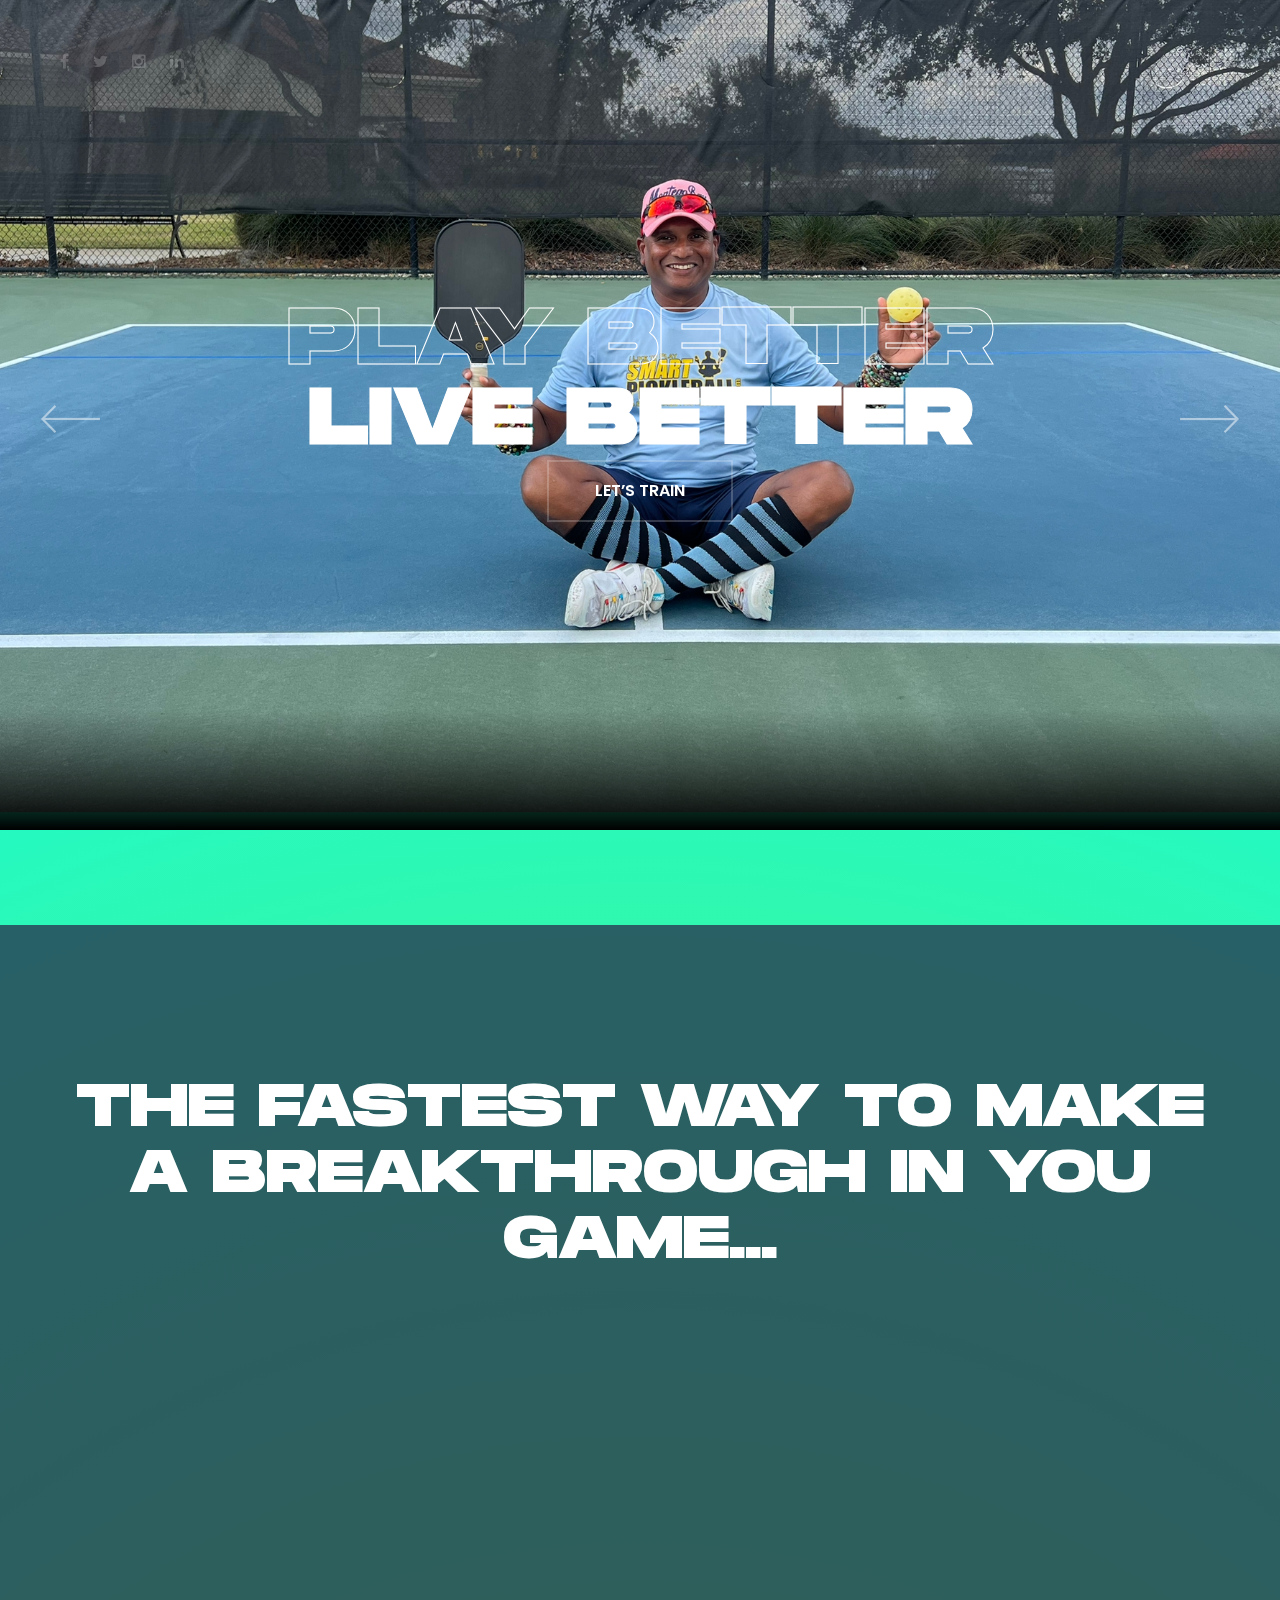
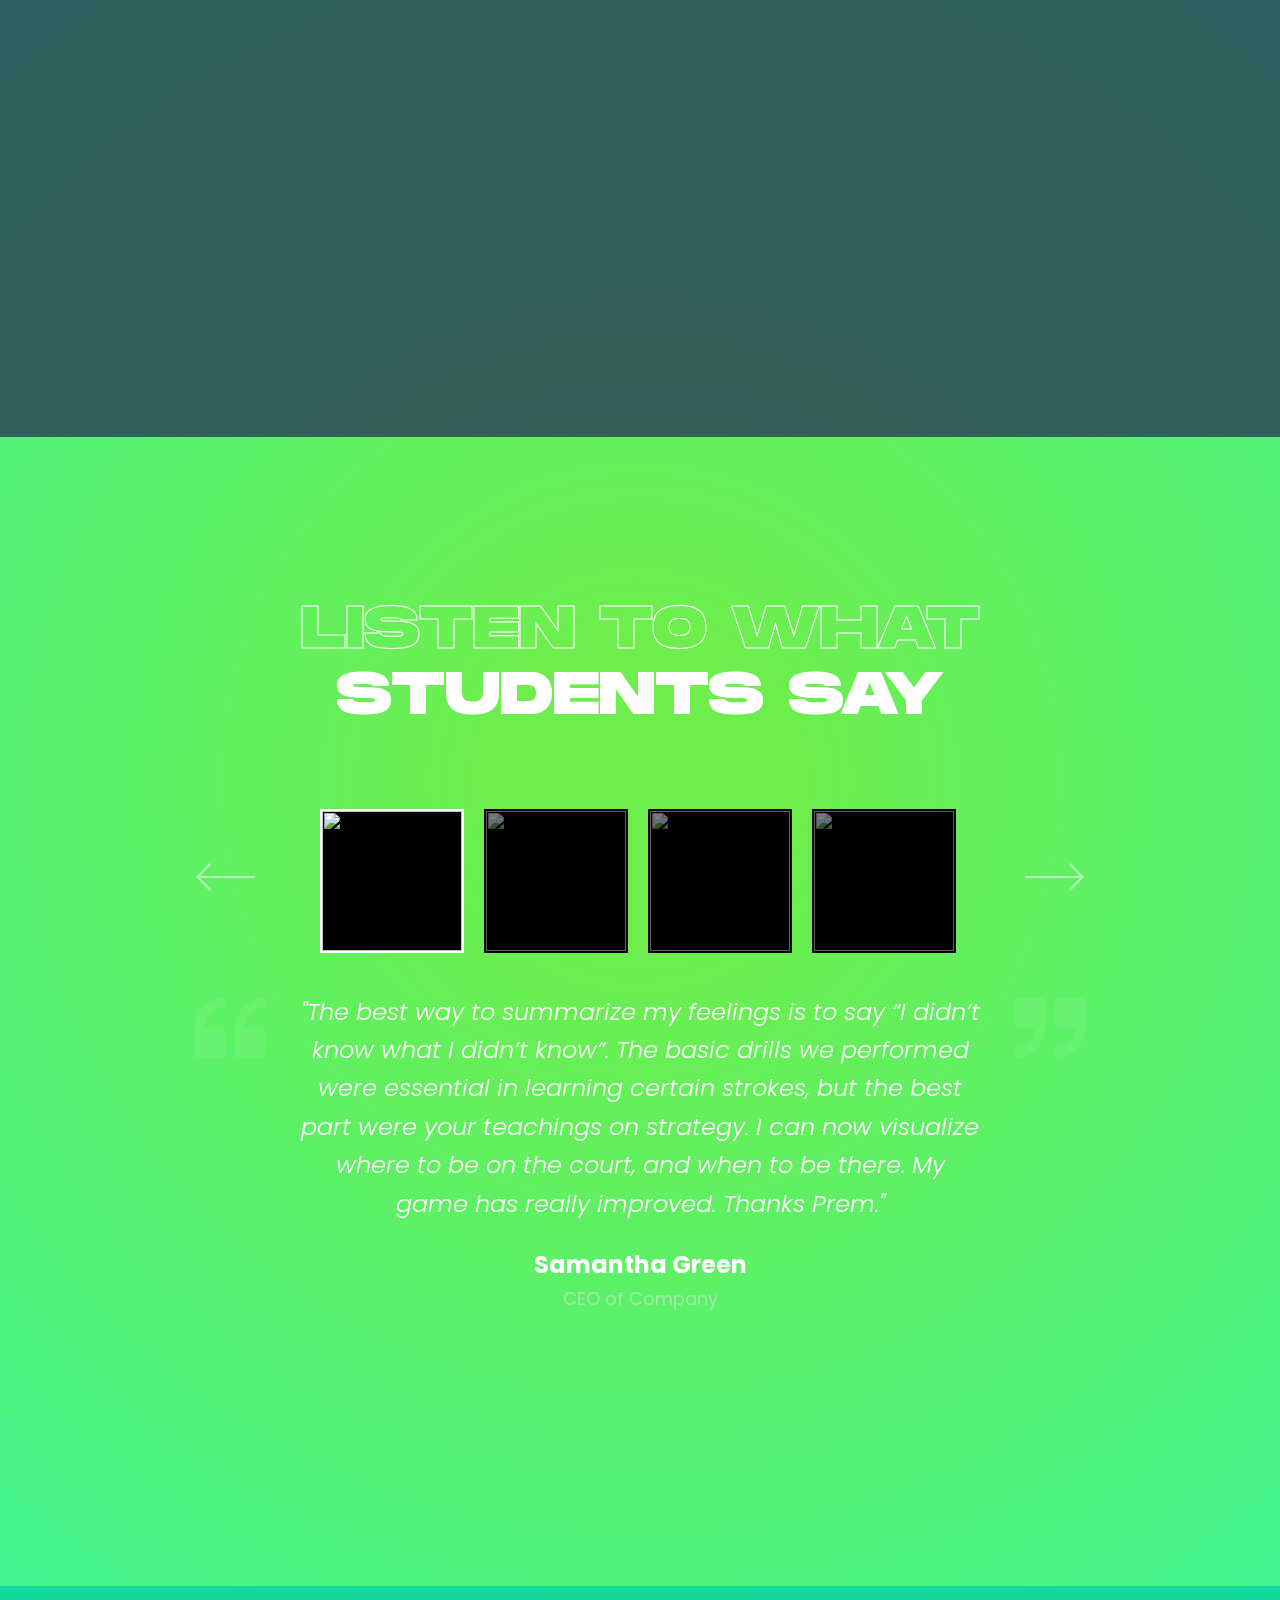
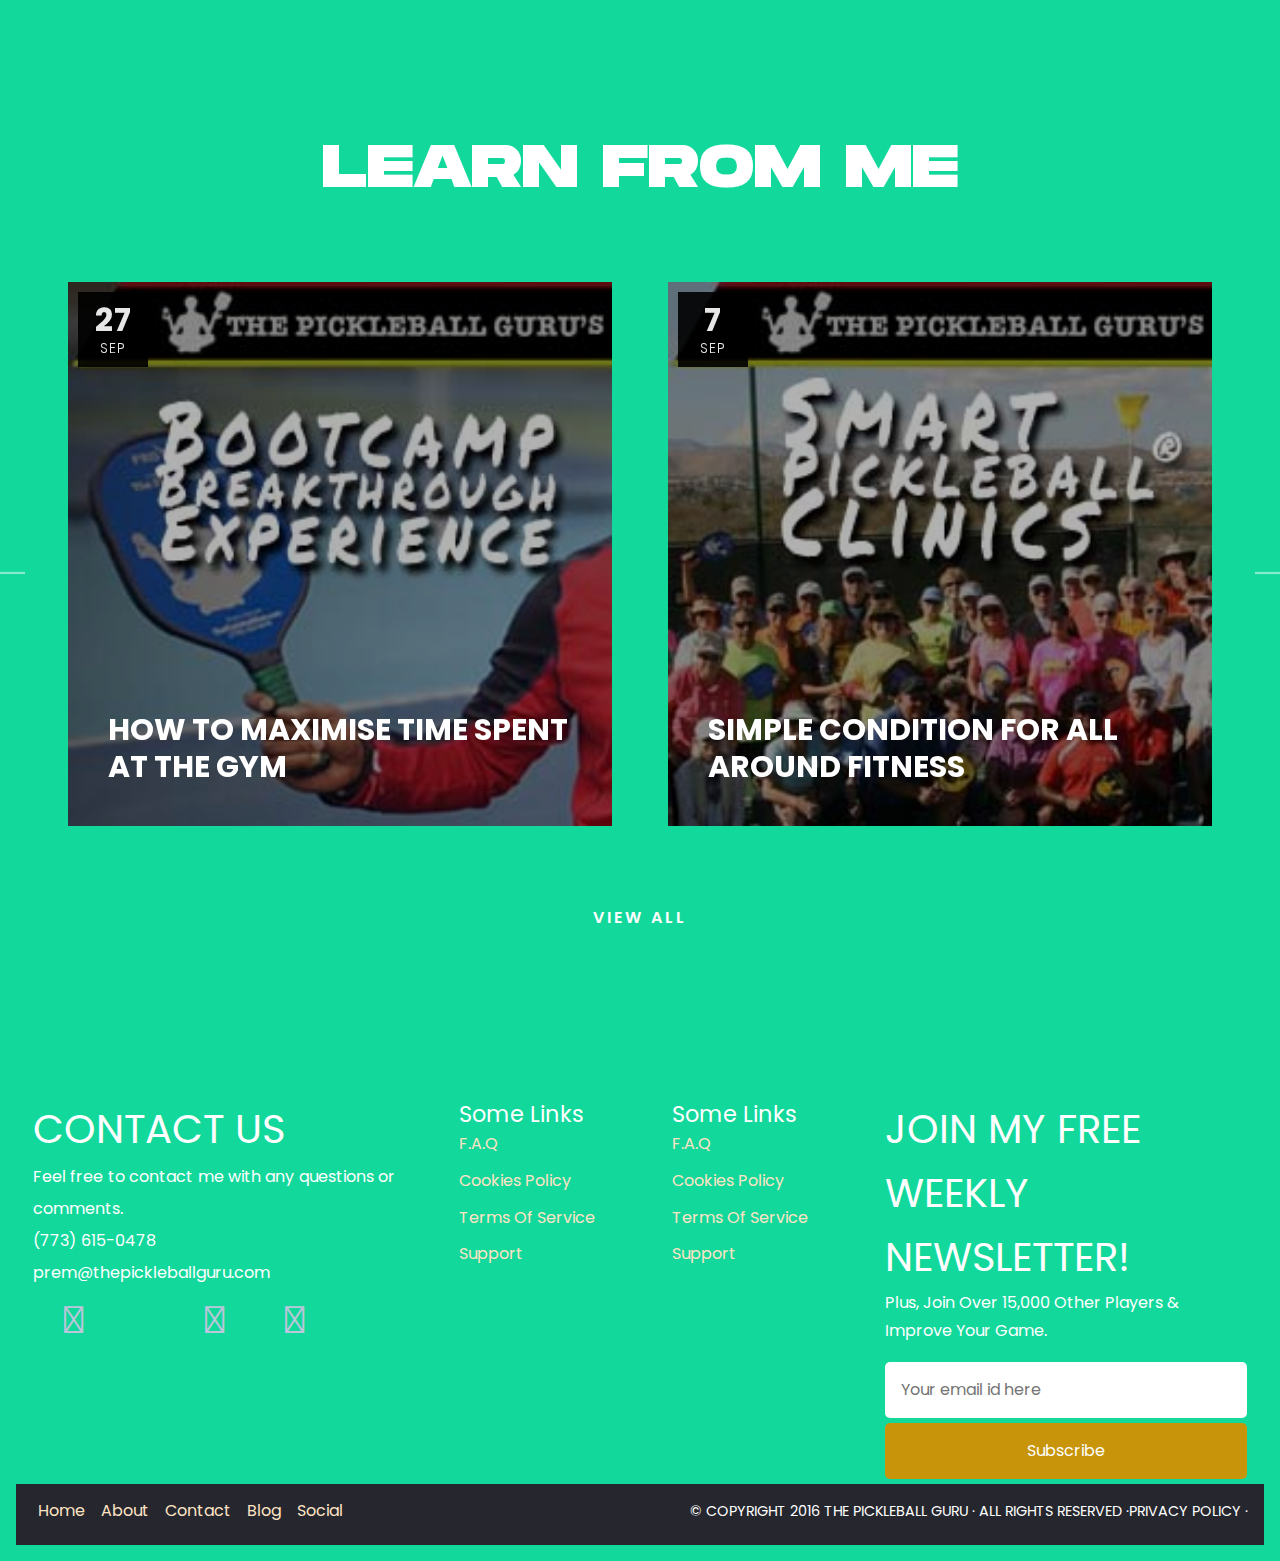
==== commit f5cd4586: "Merge pull request #1 from ssankey/main" ====
--- a/index.html
+++ b/index.html
@@ -42,9 +42,6 @@
 					<div class="outer-box clearfix">
 						
 						<!-- Hidden Nav Toggler -->
-						<div class="nav-toggler">
-						   <div class="nav-btn"><button class="hidden-bar-opener">Menu</button></div>
-						</div>
 						<!-- / Hidden Nav Toggler -->
 						
 					</div>
@@ -108,7 +105,7 @@
             <div class="close-btn"><span class="icon flaticon-multiply"></span></div>
             
             <nav class="menu-box">
-                <div class="nav-logo"><a href="index.html"><img src="images/sidebar-logo.svg" alt="" title=""></a></div>
+                <div class="nav-logo"><a href="index.html"><img src="images/logo1.png" alt="" title=""></a></div>
                 <div class="menu-outer">
 				<!--Here Menu Will Come Automatically Via Javascript / Same Menu as in Header--></div>
             </nav>
--- a/css/style.css
+++ b/css/style.css
@@ -851,7 +851,7 @@
 ***/
 
 .main-header{
-	position:absolute;
+	position:fixed;
 	z-index:99;
 	width:100%;
 }
@@ -1767,7 +1767,7 @@
 
 .mobile-menu .nav-logo{
 	position:relative;
-	padding:50px 20px 10px;
+	padding:50px 42px 10px;
 	text-align:left;	
 }
 
@@ -1800,11 +1800,11 @@
 .mobile-menu-visible .mobile-menu .menu-backdrop{
 	opacity: 1;
 	visibility: visible;
-	-webkit-transition:all 0.7s ease;
-	-moz-transition:all 0.7s ease;
-	-ms-transition:all 0.7s ease;
-	-o-transition:all 0.7s ease;
-	transition:all 0.7s ease;
+	-webkit-transition:all 0.6s ease;
+	-moz-transition:all 0.6s ease;
+	-ms-transition:all 0.6s ease;
+	-o-transition:all 0.6s ease;
+	transition:all 0.6s ease;
 	-webkit-transform: translateX(0%);
 	-ms-transform: translateX(0%);
 	transform: translateX(0%);
@@ -1818,8 +1818,8 @@
 	height: 100%;
 	max-height: 100%;
 	overflow-y: auto;
-	background: #000000;
-	padding: 0px 0px;
+	background: rgb(109,238,76);
+	background: linear-gradient(21deg, rgba(109,238,76,1) 6%, rgba(0,255,252,1) 100%);
 	z-index: 5;
 	opacity: 0;
 	visibility: hidden;
@@ -8587,8 +8587,8 @@
 
 
 footer {
-	background-color: #121315;
-	color: #a7a7a7;
+	background-color:#13d89c;
+	color: white;
 	font-size: 16px;
 	min-height:100px;
 	width:100%;
@@ -8633,7 +8633,7 @@
 	margin-top: 0.8em;
   }
   ul li a {
-	color: #a7a7a7;
+	color: bisque;
 	text-decoration: none;
   }
   ul li a:hover {
@@ -8677,7 +8677,7 @@
   }
   
   .footer-menu a{
-	color: #cfd2d6;
+	color: bisque;
 	padding: 6px;
   
 	text-decoration: none;
--- a/css/responsive.css
+++ b/css/responsive.css
@@ -984,6 +984,8 @@
 		margin: 0;
 		padding: 8px 0;
 		margin-left: 20px;
+		margin-top: 5rem;
+		color: black;
 	}
 	
 	#navbarSupportedContent{
